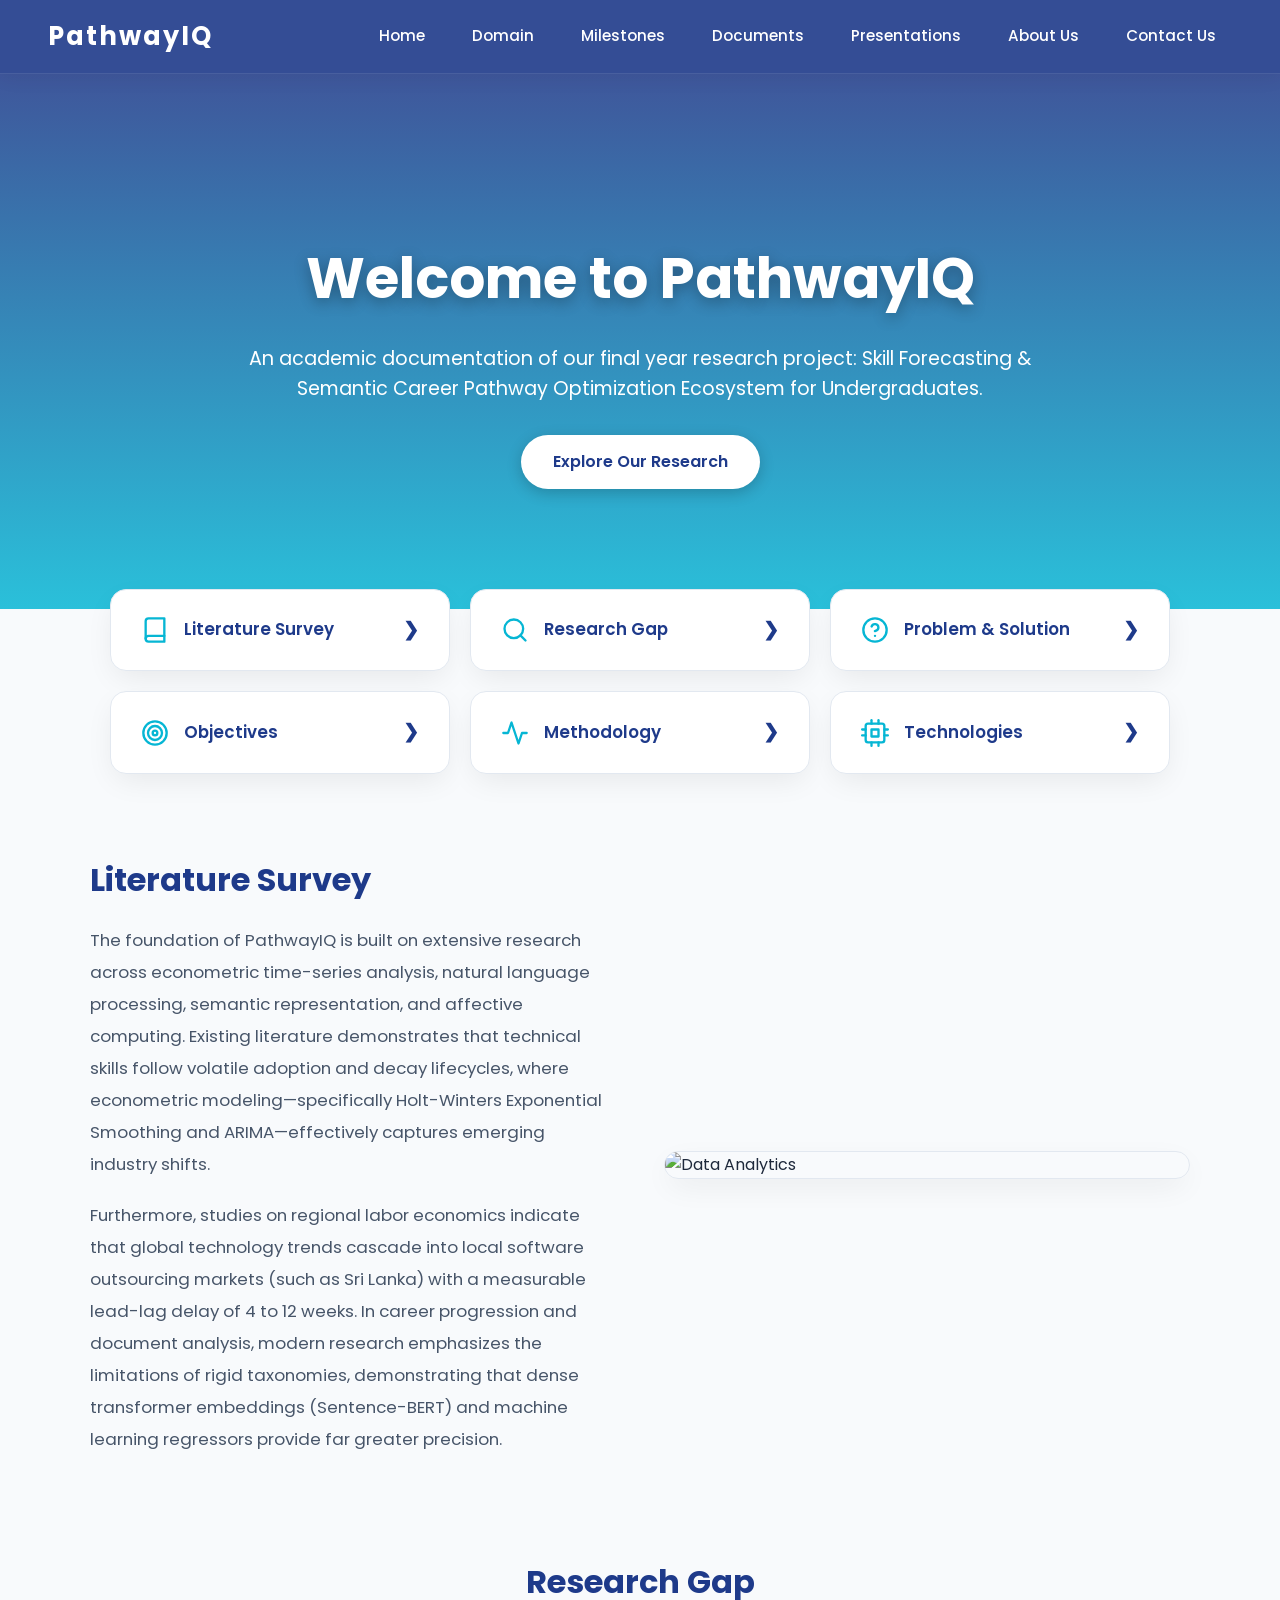
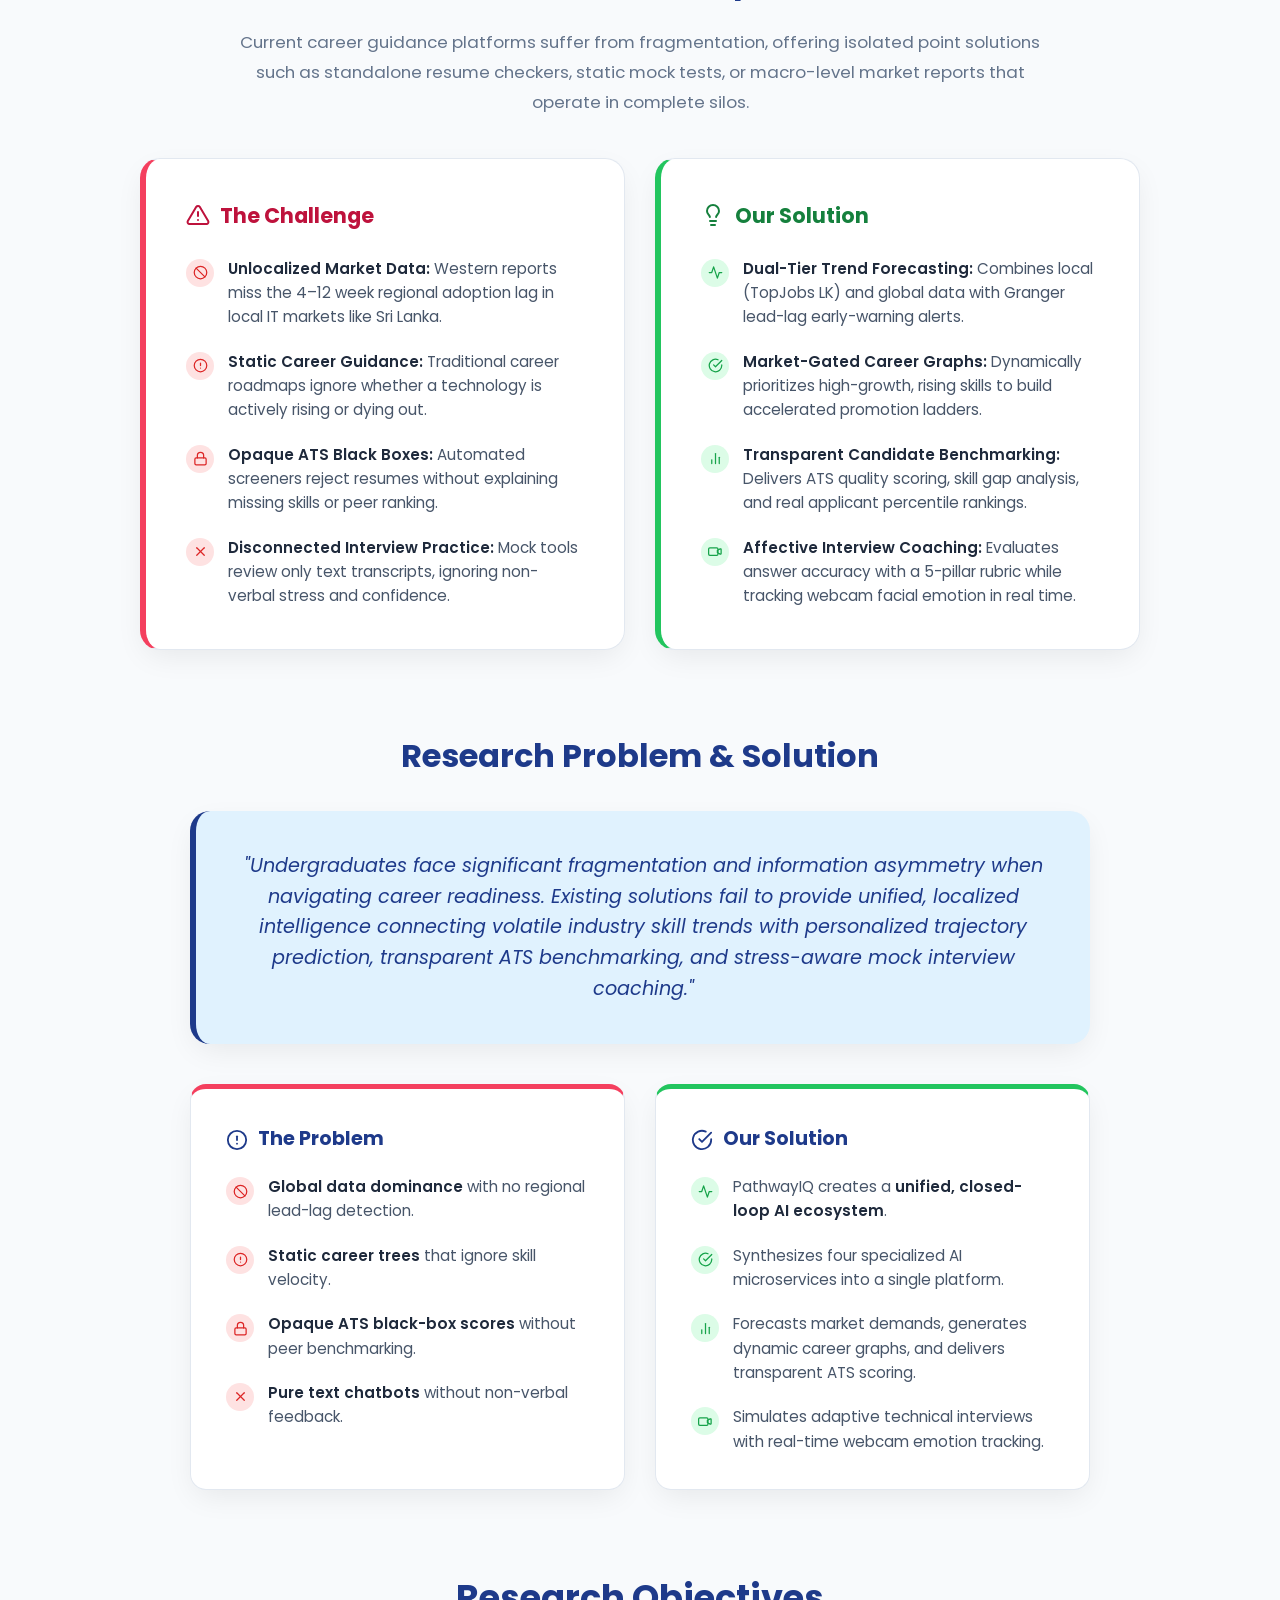
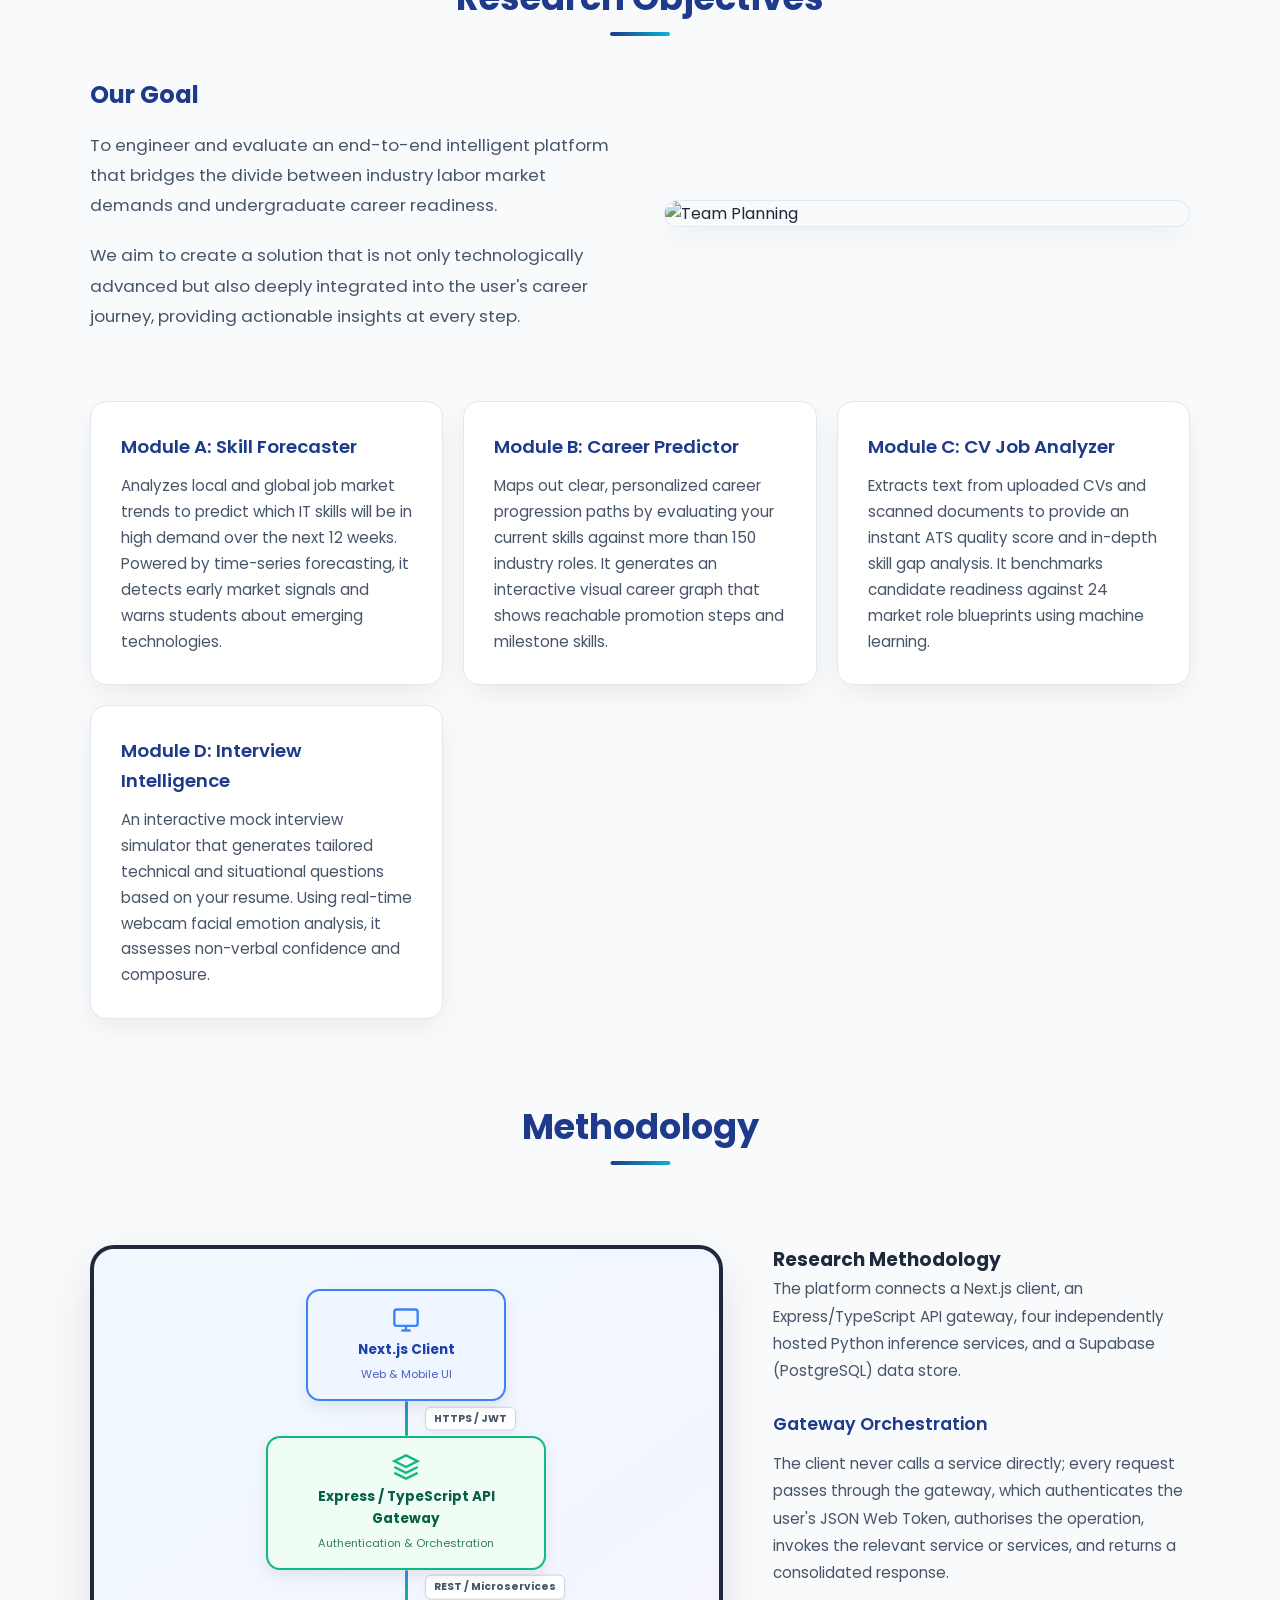
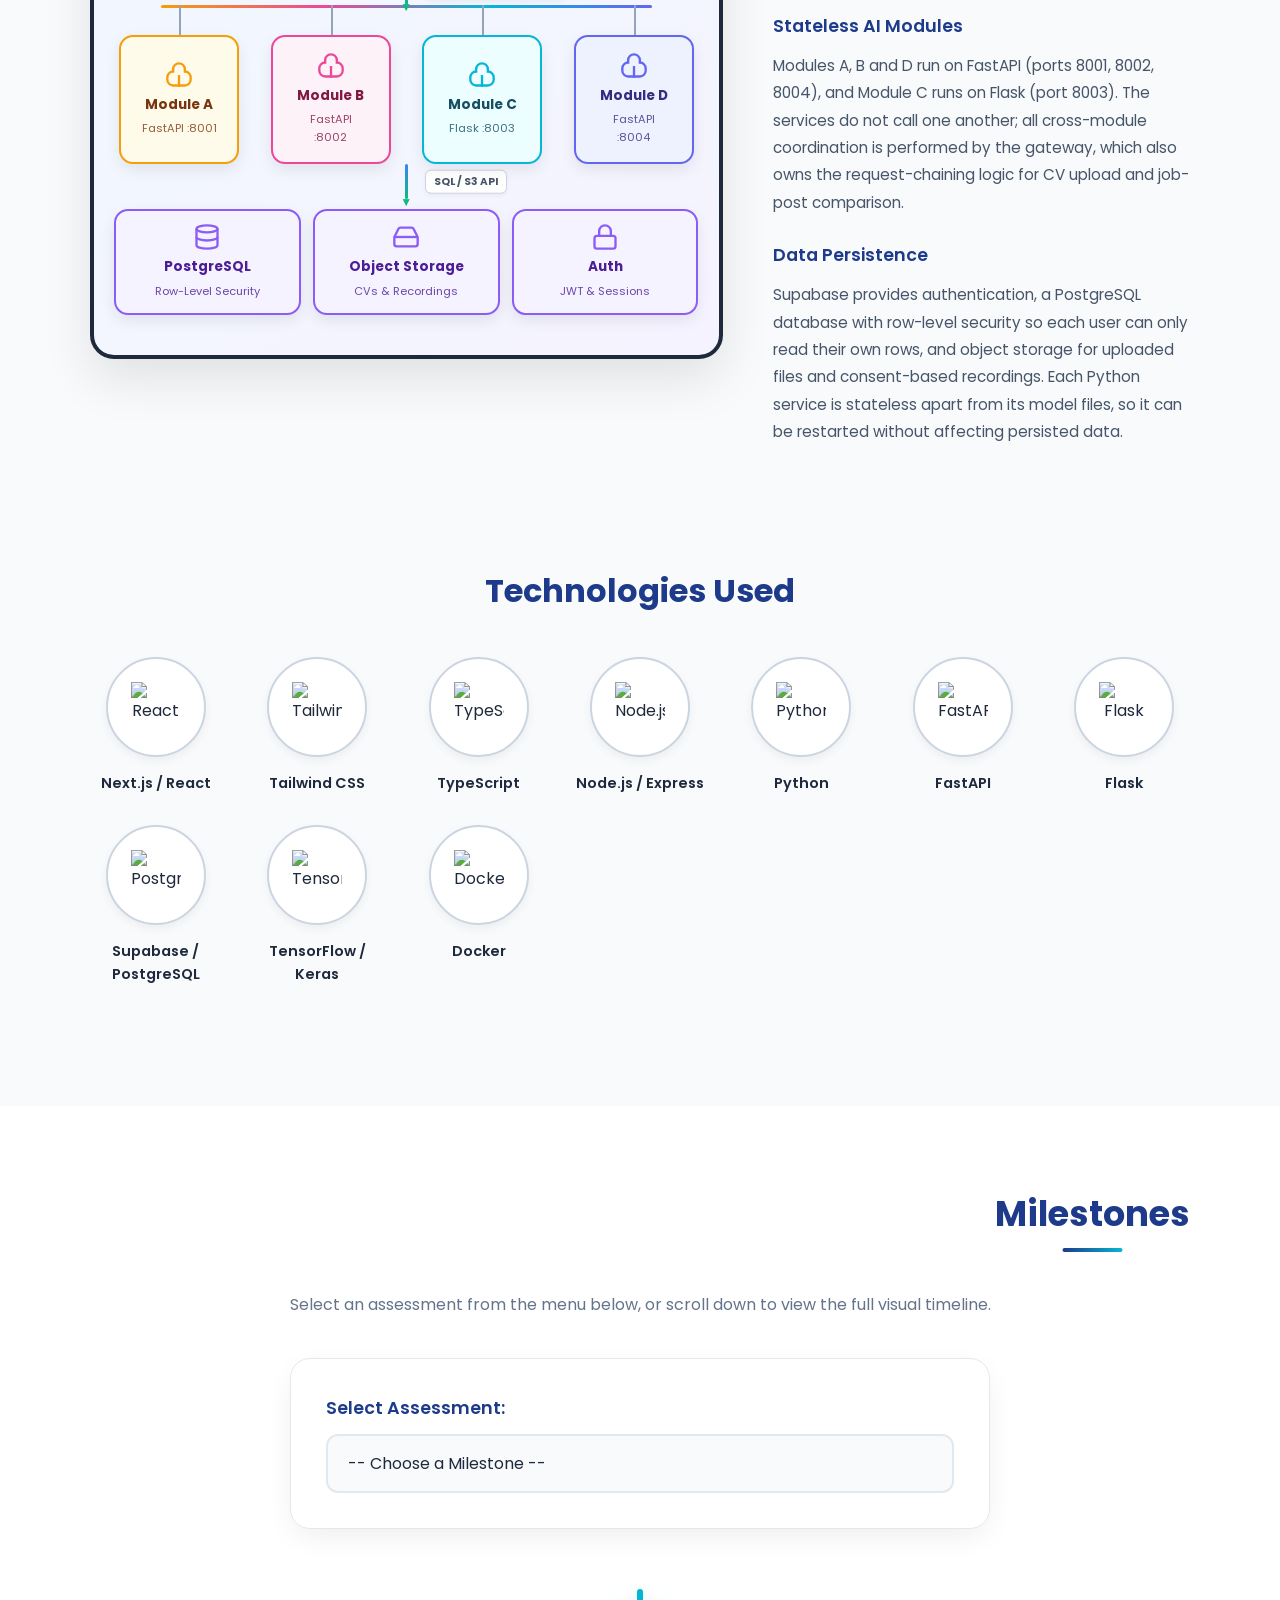
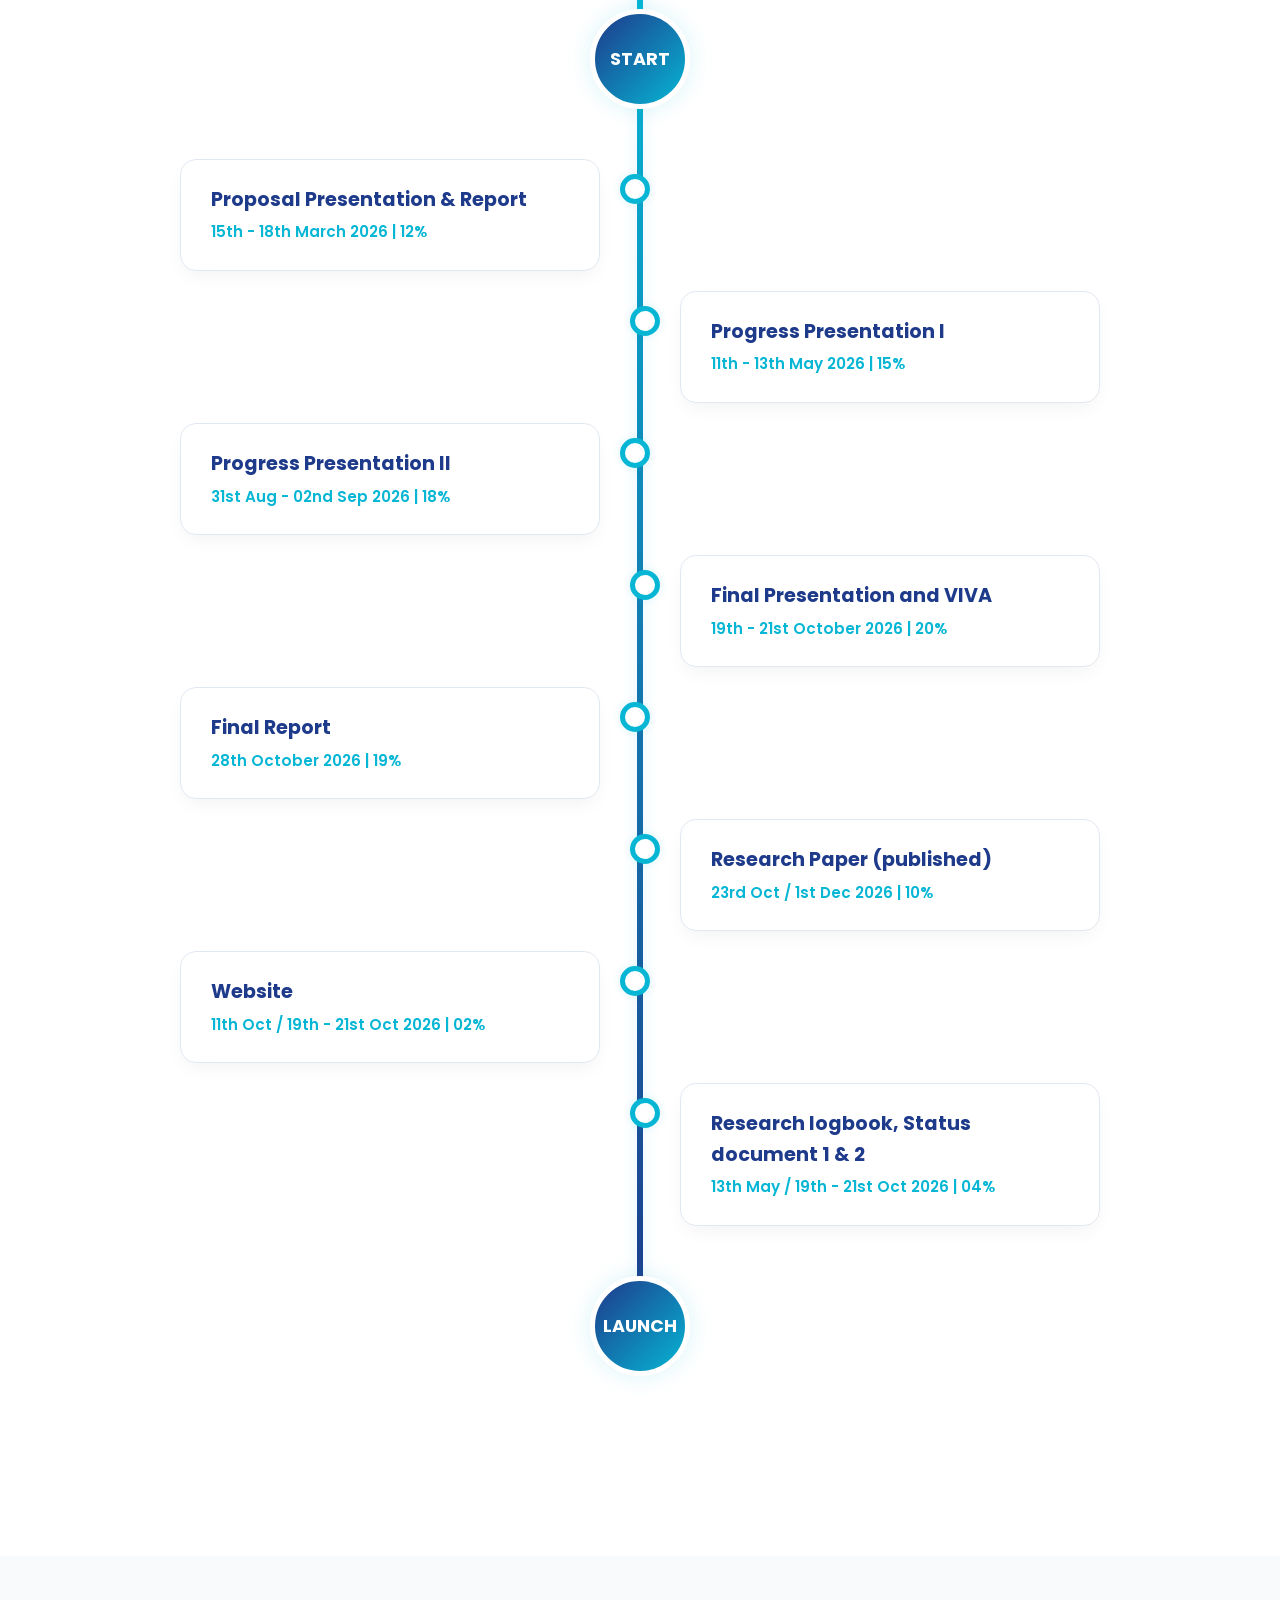
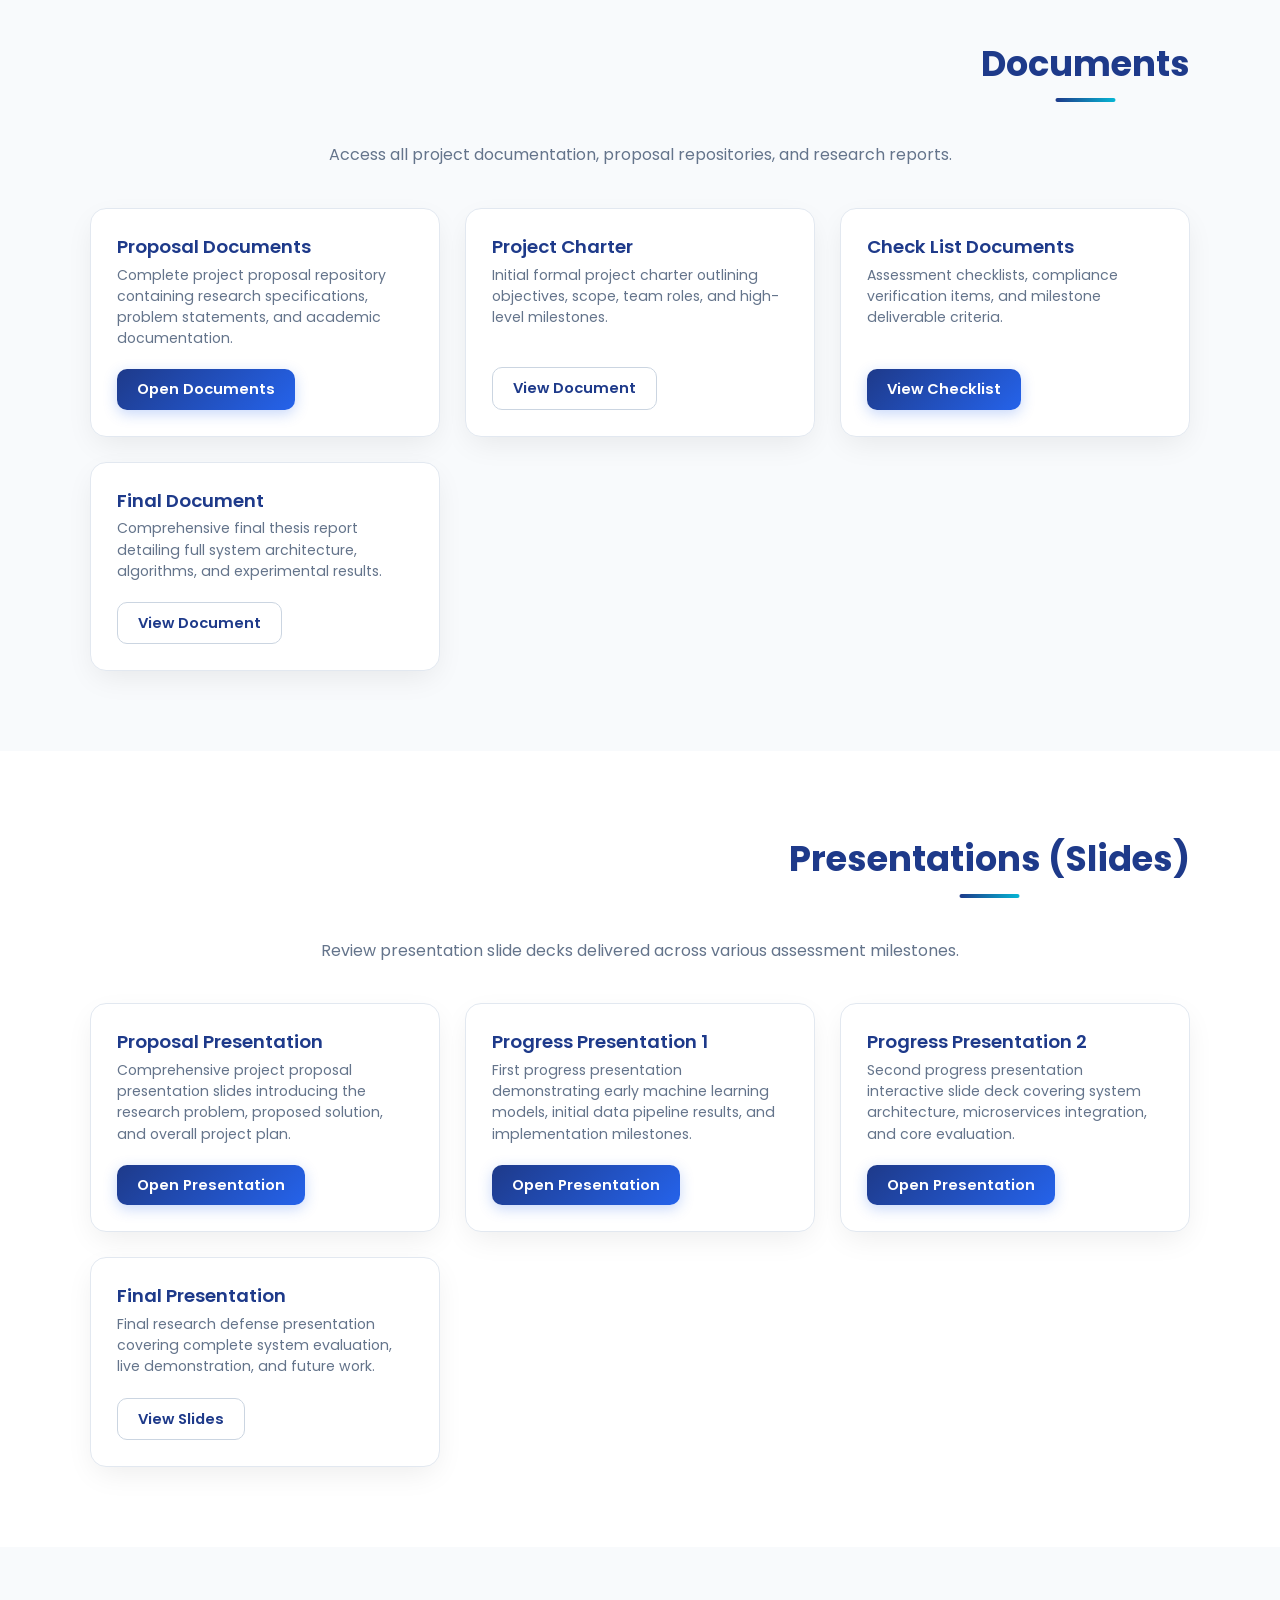
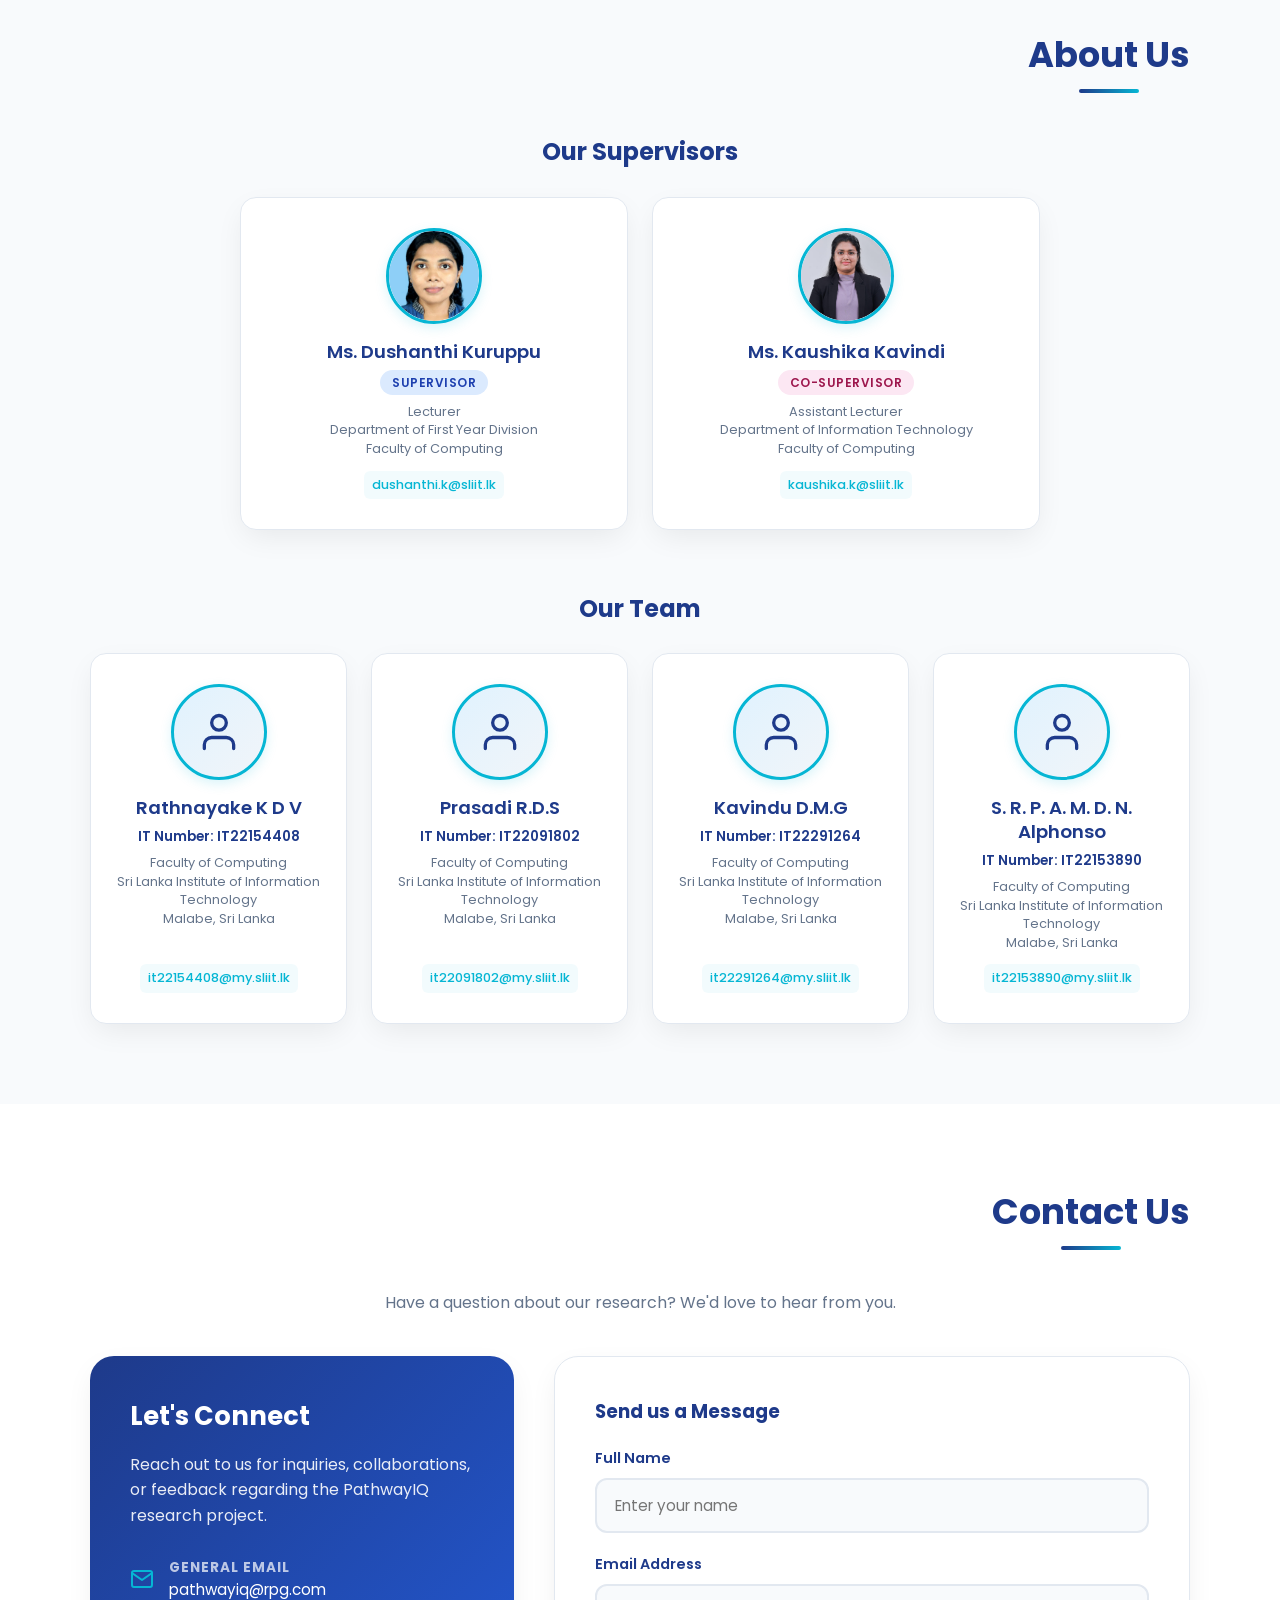
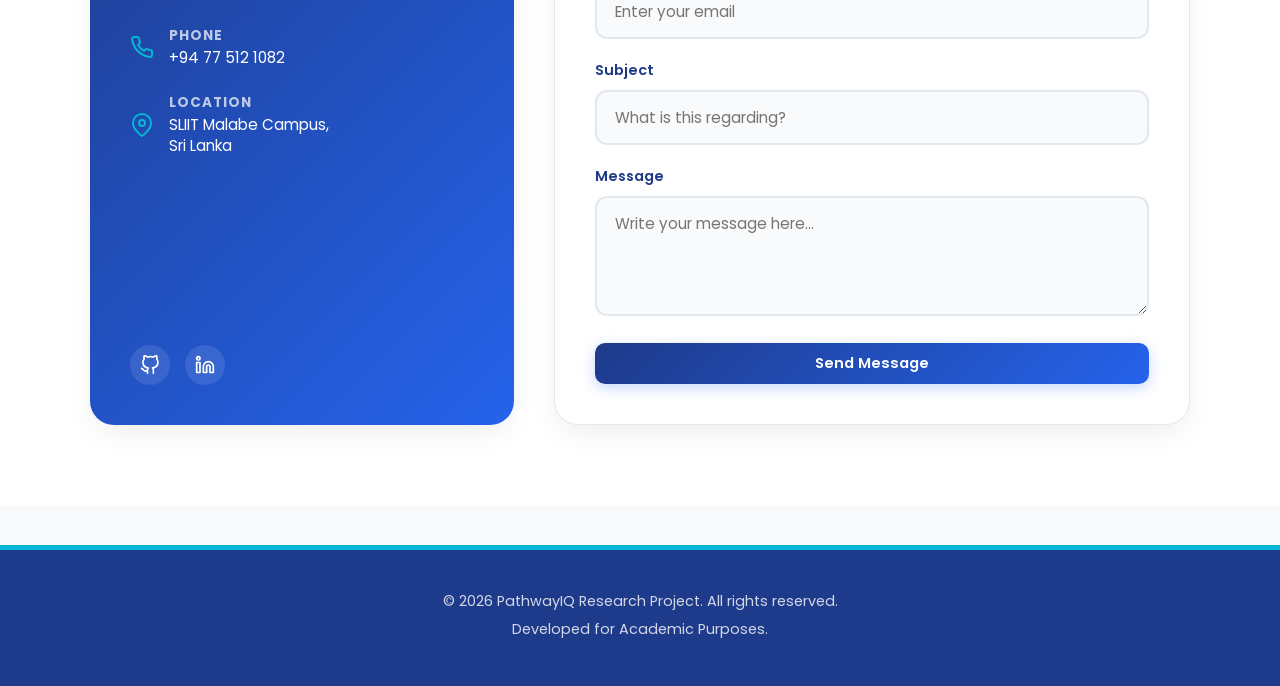
==== index.html @ a274a43b "Add files via upload PathwayIQ is available." ====
<!DOCTYPE html>
<html lang="en">

<head>
    <meta charset="UTF-8">
    <meta name="viewport" content="width=device-width, initial-scale=1.0">
    <title>PathwayIQ | Research Project</title>
    <link rel="stylesheet" href="Css/style.css">
</head>

<body>

    <!-- NAVIGATION BAR -->
    <nav class="navbar">
        <a href="#home" class="logo">PathwayIQ</a>
        <div class="nav-links">
            <a href="#home">Home</a>
            <a href="#domain">Domain</a>
            <a href="#milestones">Milestones</a>
            <a href="#documents">Documents</a>
            <a href="#presentations">Presentations</a>
            <a href="#about">About Us</a>
            <a href="#contact">Contact Us</a>
        </div>
    </nav>

    <!-- HOME SECTION -->
    <section id="home" class="hero">
        <h1>Welcome to PathwayIQ</h1>
        <p>An academic documentation of our final year research project: Skill Forecasting & Semantic Career Pathway Optimization Ecosystem for Undergraduates.</p>
        <a href="#domain" class="hero-btn">Explore Our Research</a>
    </section>

    <!-- DOMAIN TOPIC CARDS -->
    <div class="overlap-container">
        <div class="domain-card-grid">
            <a href="#lit-survey" class="domain-card">
                <svg viewBox="0 0 24 24"><path d="M4 19.5A2.5 2.5 0 0 1 6.5 17H20"></path><path d="M6.5 2H20v20H6.5A2.5 2.5 0 0 1 4 19.5v-15A2.5 2.5 0 0 1 6.5 2z"></path></svg>
                <span>Literature Survey</span>
            </a>
            <a href="#res-gap" class="domain-card">
                <svg viewBox="0 0 24 24"><circle cx="11" cy="11" r="8"></circle><line x1="21" y1="21" x2="16.65" y2="16.65"></line></svg>
                <span>Research Gap</span>
            </a>
            <a href="#res-problem" class="domain-card">
                <svg viewBox="0 0 24 24"><circle cx="12" cy="12" r="10"></circle><path d="M9.09 9a3 3 0 0 1 5.83 1c0 2-3 3-3 3"></path><line x1="12" y1="17" x2="12.01" y2="17"></line></svg>
                <span>Problem & Solution</span>
            </a>
            <a href="#res-obj" class="domain-card">
                <svg viewBox="0 0 24 24"><circle cx="12" cy="12" r="10"></circle><circle cx="12" cy="12" r="6"></circle><circle cx="12" cy="12" r="2"></circle></svg>
                <span>Objectives</span>
            </a>
            <a href="#methodology" class="domain-card">
                <svg viewBox="0 0 24 24"><polyline points="22 12 18 12 15 21 9 3 6 12 2 12"></polyline></svg>
                <span>Methodology</span>
            </a>
            <a href="#technologies" class="domain-card">
                <svg viewBox="0 0 24 24"><rect x="4" y="4" width="16" height="16" rx="2" ry="2"></rect><rect x="9" y="9" width="6" height="6"></rect><line x1="9" y1="1" x2="9" y2="4"></line><line x1="15" y1="1" x2="15" y2="4"></line><line x1="9" y1="20" x2="9" y2="23"></line><line x1="15" y1="20" x2="15" y2="23"></line><line x1="20" y1="9" x2="23" y2="9"></line><line x1="20" y1="14" x2="23" y2="14"></line><line x1="1" y1="9" x2="4" y2="9"></line><line x1="1" y1="14" x2="4" y2="14"></line></svg>
                <span>Technologies</span>
            </a>
        </div>
    </div>

    <!-- DOMAIN CONTENT -->
    <section id="domain" style="background-color: var(--bg-color); padding-top: 40px;">
        <div class="container">
            
            <!-- Literature Survey -->
            <div class="split-section" id="lit-survey">
                <div class="split-text">
                    <h3>Literature Survey</h3>
                    <p>The foundation of PathwayIQ is built on extensive research across econometric time-series analysis, natural language processing, semantic representation, and affective computing. Existing literature demonstrates that technical skills follow volatile adoption and decay lifecycles, where econometric modeling—specifically Holt-Winters Exponential Smoothing and ARIMA—effectively captures emerging industry shifts.</p>
                    <p>Furthermore, studies on regional labor economics indicate that global technology trends cascade into local software outsourcing markets (such as Sri Lanka) with a measurable lead-lag delay of 4 to 12 weeks. In career progression and document analysis, modern research emphasizes the limitations of rigid taxonomies, demonstrating that dense transformer embeddings (Sentence-BERT) and machine learning regressors provide far greater precision.</p>
                </div>
                <div class="split-image">
                    <img src="https://images.unsplash.com/photo-1551288049-bebda4e38f71?q=80&w=2070&auto=format&fit=crop" alt="Data Analytics">
                </div>
            </div>

            <!-- Research Gap (with SVG Icons) -->
            <div class="gap-full-width" id="res-gap">
                <div style="text-align: center;">
                    <h3>Research Gap</h3>
                    <p style="max-width: 800px; margin: 0 auto 40px auto; color: var(--text-light); font-size: 1.05rem; line-height: 1.8;">Current career guidance platforms suffer from fragmentation, offering isolated point solutions such as standalone resume checkers, static mock tests, or macro-level market reports that operate in complete silos.</p>
                </div>
                <div class="gap-grid-large">
                    
                    <!-- Left Card: The Challenge -->
                    <div class="gap-card-large problem">
                        <h4>
                            <svg class="header-icon" viewBox="0 0 24 24" fill="none" stroke="currentColor" stroke-width="2" stroke-linecap="round" stroke-linejoin="round">
                                <path d="M10.29 3.86L1.82 18a2 2 0 0 0 1.71 3h16.94a2 2 0 0 0 1.71-3L13.71 3.86a2 2 0 0 0-3.42 0z"></path>
                                <line x1="12" y1="9" x2="12" y2="13"></line>
                                <line x1="12" y1="17" x2="12.01" y2="17"></line>
                            </svg>
                            The Challenge
                        </h4>
                        <ul class="gap-list">
                            <li>
                                <span class="gap-icon red">
                                    <svg viewBox="0 0 24 24" fill="none" stroke="currentColor" stroke-width="2" stroke-linecap="round" stroke-linejoin="round"><circle cx="12" cy="12" r="10"></circle><line x1="4.93" y1="4.93" x2="19.07" y2="19.07"></line></svg>
                                </span>
                                <span><strong>Unlocalized Market Data:</strong> Western reports miss the 4–12 week regional adoption lag in local IT markets like Sri Lanka.</span>
                            </li>
                            <li>
                                <span class="gap-icon red">
                                    <svg viewBox="0 0 24 24" fill="none" stroke="currentColor" stroke-width="2" stroke-linecap="round" stroke-linejoin="round"><circle cx="12" cy="12" r="10"></circle><line x1="12" y1="8" x2="12" y2="12"></line><line x1="12" y1="16" x2="12.01" y2="16"></line></svg>
                                </span>
                                <span><strong>Static Career Guidance:</strong> Traditional career roadmaps ignore whether a technology is actively rising or dying out.</span>
                            </li>
                            <li>
                                <span class="gap-icon red">
                                    <svg viewBox="0 0 24 24" fill="none" stroke="currentColor" stroke-width="2" stroke-linecap="round" stroke-linejoin="round"><rect x="3" y="11" width="18" height="11" rx="2" ry="2"></rect><path d="M7 11V7a5 5 0 0 1 10 0v4"></path></svg>
                                </span>
                                <span><strong>Opaque ATS Black Boxes:</strong> Automated screeners reject resumes without explaining missing skills or peer ranking.</span>
                            </li>
                            <li>
                                <span class="gap-icon red">
                                    <svg viewBox="0 0 24 24" fill="none" stroke="currentColor" stroke-width="2" stroke-linecap="round" stroke-linejoin="round"><path d="M18 6L6 18"></path><path d="M6 6l12 12"></path></svg>
                                </span>
                                <span><strong>Disconnected Interview Practice:</strong> Mock tools review only text transcripts, ignoring non-verbal stress and confidence.</span>
                            </li>
                        </ul>
                    </div>

                    <!-- Right Card: Our Solution -->
                    <div class="gap-card-large solution">
                        <h4>
                            <svg class="header-icon" viewBox="0 0 24 24" fill="none" stroke="currentColor" stroke-width="2" stroke-linecap="round" stroke-linejoin="round">
                                <path d="M9 18h6"></path><path d="M10 22h4"></path><path d="M15.09 14c.18-.98.65-1.74 1.41-2.5A4.65 4.65 0 0 0 18 8 6 6 0 0 0 6 8c0 1 .23 2.23 1.5 3.5A4.61 4.61 0 0 1 8.91 14"></path>
                            </svg>
                            Our Solution
                        </h4>
                        <ul class="gap-list">
                            <li>
                                <span class="gap-icon green">
                                    <svg viewBox="0 0 24 24" fill="none" stroke="currentColor" stroke-width="2" stroke-linecap="round" stroke-linejoin="round"><polyline points="22 12 18 12 15 21 9 3 6 12 2 12"></polyline></svg>
                                </span>
                                <span><strong>Dual-Tier Trend Forecasting:</strong> Combines local (TopJobs LK) and global data with Granger lead-lag early-warning alerts.</span>
                            </li>
                            <li>
                                <span class="gap-icon green">
                                    <svg viewBox="0 0 24 24" fill="none" stroke="currentColor" stroke-width="2" stroke-linecap="round" stroke-linejoin="round"><path d="M22 11.08V12a10 10 0 1 1-5.93-9.14"></path><polyline points="22 4 12 14.01 9 11.01"></polyline></svg>
                                </span>
                                <span><strong>Market-Gated Career Graphs:</strong> Dynamically prioritizes high-growth, rising skills to build accelerated promotion ladders.</span>
                            </li>
                            <li>
                                <span class="gap-icon green">
                                    <svg viewBox="0 0 24 24" fill="none" stroke="currentColor" stroke-width="2" stroke-linecap="round" stroke-linejoin="round"><line x1="18" y1="20" x2="18" y2="10"></line><line x1="12" y1="20" x2="12" y2="4"></line><line x1="6" y1="20" x2="6" y2="14"></line></svg>
                                </span>
                                <span><strong>Transparent Candidate Benchmarking:</strong> Delivers ATS quality scoring, skill gap analysis, and real applicant percentile rankings.</span>
                            </li>
                            <li>
                                <span class="gap-icon green">
                                    <svg viewBox="0 0 24 24" fill="none" stroke="currentColor" stroke-width="2" stroke-linecap="round" stroke-linejoin="round"><path d="M15 10l4.553-2.276A1 1 0 0 1 21 8.618v6.764a1 1 0 0 1-1.447.894L15 14v-4z"></path><rect x="1" y="6" width="15" height="12" rx="2" ry="2"></rect></svg>
                                </span>
                                <span><strong>Affective Interview Coaching:</strong> Evaluates answer accuracy with a 5-pillar rubric while tracking webcam facial emotion in real time.</span>
                            </li>
                        </ul>
                    </div>

                </div>
            </div>

            <!-- Research Problem & Solution (Enhanced with Icons) -->
            <div class="full-width-problem" id="res-problem">
                <h3>Research Problem & Solution</h3>
                <div class="quote-box">
                    "Undergraduates face significant fragmentation and information asymmetry when navigating career readiness. Existing solutions fail to provide unified, localized intelligence connecting volatile industry skill trends with personalized trajectory prediction, transparent ATS benchmarking, and stress-aware mock interview coaching."
                </div>
                <div class="solution-details">
                    <div class="detail-card problem">
                        <h4>
                            <svg class="header-icon" viewBox="0 0 24 24" fill="none" stroke="currentColor" stroke-width="2" stroke-linecap="round" stroke-linejoin="round">
                                <circle cx="12" cy="12" r="10"></circle><line x1="12" y1="8" x2="12" y2="12"></line><line x1="12" y1="16" x2="12.01" y2="16"></line>
                            </svg>
                            The Problem
                        </h4>
                        <ul class="gap-list">
                            <li>
                                <span class="gap-icon red"><svg viewBox="0 0 24 24" fill="none" stroke="currentColor" stroke-width="2" stroke-linecap="round" stroke-linejoin="round"><circle cx="12" cy="12" r="10"></circle><line x1="4.93" y1="4.93" x2="19.07" y2="19.07"></line></svg></span>
                                <span><strong>Global data dominance</strong> with no regional lead-lag detection.</span>
                            </li>
                            <li>
                                <span class="gap-icon red"><svg viewBox="0 0 24 24" fill="none" stroke="currentColor" stroke-width="2" stroke-linecap="round" stroke-linejoin="round"><circle cx="12" cy="12" r="10"></circle><line x1="12" y1="8" x2="12" y2="12"></line><line x1="12" y1="16" x2="12.01" y2="16"></line></svg></span>
                                <span><strong>Static career trees</strong> that ignore skill velocity.</span>
                            </li>
                            <li>
                                <span class="gap-icon red"><svg viewBox="0 0 24 24" fill="none" stroke="currentColor" stroke-width="2" stroke-linecap="round" stroke-linejoin="round"><rect x="3" y="11" width="18" height="11" rx="2" ry="2"></rect><path d="M7 11V7a5 5 0 0 1 10 0v4"></path></svg></span>
                                <span><strong>Opaque ATS black-box scores</strong> without peer benchmarking.</span>
                            </li>
                            <li>
                                <span class="gap-icon red"><svg viewBox="0 0 24 24" fill="none" stroke="currentColor" stroke-width="2" stroke-linecap="round" stroke-linejoin="round"><path d="M18 6L6 18"></path><path d="M6 6l12 12"></path></svg></span>
                                <span><strong>Pure text chatbots</strong> without non-verbal feedback.</span>
                            </li>
                        </ul>
                    </div>
                    <div class="detail-card solution">
                        <h4>
                            <svg class="header-icon" viewBox="0 0 24 24" fill="none" stroke="currentColor" stroke-width="2" stroke-linecap="round" stroke-linejoin="round">
                                <path d="M22 11.08V12a10 10 0 1 1-5.93-9.14"></path><polyline points="22 4 12 14.01 9 11.01"></polyline>
                            </svg>
                            Our Solution
                        </h4>
                        <ul class="gap-list">
                            <li>
                                <span class="gap-icon green"><svg viewBox="0 0 24 24" fill="none" stroke="currentColor" stroke-width="2" stroke-linecap="round" stroke-linejoin="round"><polyline points="22 12 18 12 15 21 9 3 6 12 2 12"></polyline></svg></span>
                                <span>PathwayIQ creates a <strong>unified, closed-loop AI ecosystem</strong>.</span>
                            </li>
                            <li>
                                <span class="gap-icon green"><svg viewBox="0 0 24 24" fill="none" stroke="currentColor" stroke-width="2" stroke-linecap="round" stroke-linejoin="round"><path d="M22 11.08V12a10 10 0 1 1-5.93-9.14"></path><polyline points="22 4 12 14.01 9 11.01"></polyline></svg></span>
                                <span>Synthesizes four specialized AI microservices into a single platform.</span>
                            </li>
                            <li>
                                <span class="gap-icon green"><svg viewBox="0 0 24 24" fill="none" stroke="currentColor" stroke-width="2" stroke-linecap="round" stroke-linejoin="round"><line x1="18" y1="20" x2="18" y2="10"></line><line x1="12" y1="20" x2="12" y2="4"></line><line x1="6" y1="20" x2="6" y2="14"></line></svg></span>
                                <span>Forecasts market demands, generates dynamic career graphs, and delivers transparent ATS scoring.</span>
                            </li>
                            <li>
                                <span class="gap-icon green"><svg viewBox="0 0 24 24" fill="none" stroke="currentColor" stroke-width="2" stroke-linecap="round" stroke-linejoin="round"><path d="M15 10l4.553-2.276A1 1 0 0 1 21 8.618v6.764a1 1 0 0 1-1.447.894L15 14v-4z"></path><rect x="1" y="6" width="15" height="12" rx="2" ry="2"></rect></svg></span>
                                <span>Simulates adaptive technical interviews with real-time webcam emotion tracking.</span>
                            </li>
                        </ul>
                    </div>
                </div>
            </div>

            <!-- Research Objectives (with Image Split) -->
            <div id="res-obj" style="margin-bottom: 80px;">
                <h2 class="section-title">Research Objectives</h2>
                
                <!-- Split Intro with Image -->
                <div class="split-section" style="margin-bottom: 50px;">
                    <div class="split-text">
                        <h3 style="font-size: 1.5rem; margin-bottom: 15px;">Our Goal</h3>
                        <p style="font-size: 1.05rem; line-height: 1.8;">To engineer and evaluate an end-to-end intelligent platform that bridges the divide between industry labor market demands and undergraduate career readiness.</p>
                        <p style="font-size: 1.05rem; line-height: 1.8;">We aim to create a solution that is not only technologically advanced but also deeply integrated into the user's career journey, providing actionable insights at every step.</p>
                    </div>
                    <div class="split-image">
                        <img src="https://images.unsplash.com/photo-1531403009284-440f080d1e12?q=80&w=2070&auto=format&fit=crop" alt="Team Planning">
                    </div>
                </div>

                <!-- Objectives Grid -->
                <div class="objective-grid">
                    <div class="objective-card">
                        <h4>Module A: Skill Forecaster</h4>
                        <p>Analyzes local and global job market trends to predict which IT skills will be in high demand over the next 12 weeks. Powered by time-series forecasting, it detects early market signals and warns students about emerging technologies.</p>
                    </div>
                    <div class="objective-card">
                        <h4>Module B: Career Predictor</h4>
                        <p>Maps out clear, personalized career progression paths by evaluating your current skills against more than 150 industry roles. It generates an interactive visual career graph that shows reachable promotion steps and milestone skills.</p>
                    </div>
                    <div class="objective-card">
                        <h4>Module C: CV Job Analyzer</h4>
                        <p>Extracts text from uploaded CVs and scanned documents to provide an instant ATS quality score and in-depth skill gap analysis. It benchmarks candidate readiness against 24 market role blueprints using machine learning.</p>
                    </div>
                    <div class="objective-card">
                        <h4>Module D: Interview Intelligence</h4>
                        <p>An interactive mock interview simulator that generates tailored technical and situational questions based on your resume. Using real-time webcam facial emotion analysis, it assesses non-verbal confidence and composure.</p>
                    </div>
                </div>
            </div>

            <!-- Methodology -->
            <div id="methodology" style="margin-bottom: 80px;">
                <h2 class="section-title">Methodology</h2>
                <div class="methodology-layout">
                    <div class="diagram-canvas">
                        <!-- Layer 1: Client -->
                        <div class="diagram-node node-client" style="max-width: 200px; width: 100%;">
                            <svg viewBox="0 0 24 24"><rect x="2" y="3" width="20" height="14" rx="2" ry="2"></rect><line x1="8" y1="21" x2="16" y2="21"></line><line x1="12" y1="17" x2="12" y2="21"></line></svg>
                            <h5>Next.js Client</h5>
                            <p>Web & Mobile UI</p>
                        </div>
                        
                        <div class="connector-vertical"><span class="connector-label">HTTPS / JWT</span></div>

                        <!-- Layer 2: Gateway -->
                        <div class="diagram-node node-gateway" style="max-width: 280px; width: 100%;">
                            <svg viewBox="0 0 24 24"><path d="M12 2L2 7l10 5 10-5-10-5z"></path><path d="M2 17l10 5 10-5"></path><path d="M2 12l10 5 10-5"></path></svg>
                            <h5>Express / TypeScript API Gateway</h5>
                            <p>Authentication & Orchestration</p>
                        </div>

                        <div class="connector-vertical"><span class="connector-label">REST / Microservices</span></div>

                        <!-- Layer 3: Module Bus -->
                        <div class="module-bus">
                            <div class="diagram-node node-module-1">
                                <svg viewBox="0 0 24 24"><path d="M12 2a5 5 0 0 0-5 5v2a5 5 0 0 0-5 5v2a5 5 0 0 0 5 5h10a5 5 0 0 0 5-5v-2a5 5 0 0 0-5-5V7a5 5 0 0 0-5-5z"></path><path d="M12 22V12"></path></svg>
                                <h5>Module A</h5>
                                <p>FastAPI :8001</p>
                            </div>
                            <div class="diagram-node node-module-2">
                                <svg viewBox="0 0 24 24"><path d="M12 2a5 5 0 0 0-5 5v2a5 5 0 0 0-5 5v2a5 5 0 0 0 5 5h10a5 5 0 0 0 5-5v-2a5 5 0 0 0-5-5V7a5 5 0 0 0-5-5z"></path><path d="M12 22V12"></path></svg>
                                <h5>Module B</h5>
                                <p>FastAPI :8002</p>
                            </div>
                            <div class="diagram-node node-module-3">
                                <svg viewBox="0 0 24 24"><path d="M12 2a5 5 0 0 0-5 5v2a5 5 0 0 0-5 5v2a5 5 0 0 0 5 5h10a5 5 0 0 0 5-5v-2a5 5 0 0 0-5-5V7a5 5 0 0 0-5-5z"></path><path d="M12 22V12"></path></svg>
                                <h5>Module C</h5>
                                <p>Flask :8003</p>
                            </div>
                            <div class="diagram-node node-module-4">
                                <svg viewBox="0 0 24 24"><path d="M12 2a5 5 0 0 0-5 5v2a5 5 0 0 0-5 5v2a5 5 0 0 0 5 5h10a5 5 0 0 0 5-5v-2a5 5 0 0 0-5-5V7a5 5 0 0 0-5-5z"></path><path d="M12 22V12"></path></svg>
                                <h5>Module D</h5>
                                <p>FastAPI :8004</p>
                            </div>
                        </div>

                        <div class="connector-vertical"><span class="connector-label">SQL / S3 API</span></div>

                        <!-- Layer 4: Supabase -->
                        <div class="supabase-grid">
                            <div class="diagram-node node-supabase">
                                <svg viewBox="0 0 24 24"><ellipse cx="12" cy="5" rx="9" ry="3"></ellipse><path d="M21 12c0 1.66-4 3-9 3s-9-1.34-9-3"></path><path d="M3 5v14c0 1.66 4 3 9 3s9-1.34 9-3V5"></path></svg>
                                <h5>PostgreSQL</h5>
                                <p>Row-Level Security</p>
                            </div>
                            <div class="diagram-node node-supabase">
                                <svg viewBox="0 0 24 24"><path d="M22 12H2"></path><path d="M5.45 5.11L2 12v6a2 2 0 0 0 2 2h16a2 2 0 0 0 2-2v-6l-3.45-6.89A2 2 0 0 0 16.76 4H7.24a2 2 0 0 0-1.79 1.11z"></path><line x1="6" y1="16" x2="6.01" y2="16"></line><line x1="10" y1="16" x2="10.01" y2="16"></line></svg>
                                <h5>Object Storage</h5>
                                <p>CVs & Recordings</p>
                            </div>
                            <div class="diagram-node node-supabase">
                                <svg viewBox="0 0 24 24"><rect x="3" y="11" width="18" height="11" rx="2" ry="2"></rect><path d="M7 11V7a5 5 0 0 1 10 0v4"></path></svg>
                                <h5>Auth</h5>
                                <p>JWT & Sessions</p>
                            </div>
                        </div>
                    </div>
                    
                    <div class="methodology-text">
                        <h3>Research Methodology</h3>
                        <p>The platform connects a Next.js client, an Express/TypeScript API gateway, four independently hosted Python inference services, and a Supabase (PostgreSQL) data store.</p>
                        <h4>Gateway Orchestration</h4>
                        <p>The client never calls a service directly; every request passes through the gateway, which authenticates the user's JSON Web Token, authorises the operation, invokes the relevant service or services, and returns a consolidated response.</p>
                        <h4>Stateless AI Modules</h4>
                        <p>Modules A, B and D run on FastAPI (ports 8001, 8002, 8004), and Module C runs on Flask (port 8003). The services do not call one another; all cross-module coordination is performed by the gateway, which also owns the request-chaining logic for CV upload and job-post comparison.</p>
                        <h4>Data Persistence</h4>
                        <p>Supabase provides authentication, a PostgreSQL database with row-level security so each user can only read their own rows, and object storage for uploaded files and consent-based recordings. Each Python service is stateless apart from its model files, so it can be restarted without affecting persisted data.</p>
                    </div>
                </div>
            </div>

            <!-- Technologies -->
            <div id="technologies" style="text-align: center; margin-bottom: 40px;">
                <h3 style="color: var(--primary-blue); font-size: 2rem; margin-bottom: 40px;">Technologies Used</h3>
                <div class="tech-logo-grid">
                    <div class="tech-item"><div class="tech-circle"><img src="https://cdn.jsdelivr.net/gh/devicons/devicon/icons/react/react-original.svg" alt="React"></div><span class="tech-name">Next.js / React</span></div>
                    <div class="tech-item"><div class="tech-circle"><img src="https://cdn.jsdelivr.net/gh/devicons/devicon/icons/tailwindcss/tailwindcss-original.svg" alt="Tailwind"></div><span class="tech-name">Tailwind CSS</span></div>
                    <div class="tech-item"><div class="tech-circle"><img src="https://cdn.jsdelivr.net/gh/devicons/devicon/icons/typescript/typescript-original.svg" alt="TypeScript"></div><span class="tech-name">TypeScript</span></div>
                    <div class="tech-item"><div class="tech-circle"><img src="https://cdn.jsdelivr.net/gh/devicons/devicon/icons/nodejs/nodejs-original.svg" alt="Node.js"></div><span class="tech-name">Node.js / Express</span></div>
                    <div class="tech-item"><div class="tech-circle"><img src="https://cdn.jsdelivr.net/gh/devicons/devicon/icons/python/python-original.svg" alt="Python"></div><span class="tech-name">Python</span></div>
                    <div class="tech-item"><div class="tech-circle"><img src="https://cdn.jsdelivr.net/gh/devicons/devicon/icons/fastapi/fastapi-original.svg" alt="FastAPI"></div><span class="tech-name">FastAPI</span></div>
                    <div class="tech-item"><div class="tech-circle"><img src="https://cdn.jsdelivr.net/gh/devicons/devicon/icons/flask/flask-original.svg" alt="Flask"></div><span class="tech-name">Flask</span></div>
                    <div class="tech-item"><div class="tech-circle"><img src="https://cdn.jsdelivr.net/gh/devicons/devicon/icons/postgresql/postgresql-original.svg" alt="PostgreSQL"></div><span class="tech-name">Supabase / PostgreSQL</span></div>
                    <div class="tech-item"><div class="tech-circle"><img src="https://cdn.jsdelivr.net/gh/devicons/devicon/icons/tensorflow/tensorflow-original.svg" alt="TensorFlow"></div><span class="tech-name">TensorFlow / Keras</span></div>
                    <div class="tech-item"><div class="tech-circle"><img src="https://cdn.jsdelivr.net/gh/devicons/devicon/icons/docker/docker-original.svg" alt="Docker"></div><span class="tech-name">Docker</span></div>
                </div>
            </div>

        </div>
    </section>

    <!-- MILESTONES SECTION -->
    <section id="milestones" style="background-color: #FFFFFF;">
        <div class="container">
            <div style="text-align: center;">
                <h2 class="section-title">Milestones</h2>
                <p style="margin-bottom: 40px; color: var(--text-light);">Select an assessment from the menu below, or scroll down to view the full visual timeline.</p>
            </div>

            <div class="dropdown-container">
                <label for="milestoneSelect">Select Assessment:</label>
                <select id="milestoneSelect" onchange="showDetails()">
                    <option value="">-- Choose a Milestone --</option>
                    <option value="proposal">Proposal Presentation & Report</option>
                    <option value="progress1">Progress Presentation I</option>
                    <option value="progress2">Progress Presentation II</option>
                    <option value="finalViva">Final Presentation and VIVA</option>
                    <option value="finalReport">Final Report</option>
                    <option value="researchPaper">Research Paper (published)</option>
                    <option value="website">Website</option>
                    <option value="logbook">Research logbook, Status document 1 & 2</option>
                </select>
                <div id="detailsBox" class="details-box">
                    <h3 id="detailTitle"></h3>
                    <p id="detailDate"></p>
                    <p id="detailMarks"></p>
                    <p id="detailDesc"></p>
                </div>
            </div>

            <div class="timeline-container">
                <div class="timeline-node">START</div>
                <div class="timeline-block left"><div class="timeline-content"><h3>Proposal Presentation & Report</h3><p>15th - 18th March 2026 | 12%</p></div></div>
                <div class="timeline-block right"><div class="timeline-content"><h3>Progress Presentation I</h3><p>11th - 13th May 2026 | 15%</p></div></div>
                <div class="timeline-block left"><div class="timeline-content"><h3>Progress Presentation II</h3><p>31st Aug - 02nd Sep 2026 | 18%</p></div></div>
                <div class="timeline-block right"><div class="timeline-content"><h3>Final Presentation and VIVA</h3><p>19th - 21st October 2026 | 20%</p></div></div>
                <div class="timeline-block left"><div class="timeline-content"><h3>Final Report</h3><p>28th October 2026 | 19%</p></div></div>
                <div class="timeline-block right"><div class="timeline-content"><h3>Research Paper (published)</h3><p>23rd Oct / 1st Dec 2026 | 10%</p></div></div>
                <div class="timeline-block left"><div class="timeline-content"><h3>Website</h3><p>11th Oct / 19th - 21st Oct 2026 | 02%</p></div></div>
                <div class="timeline-block right"><div class="timeline-content"><h3>Research logbook, Status document 1 & 2</h3><p>13th May / 19th - 21st Oct 2026 | 04%</p></div></div>
                <div class="timeline-node" style="margin-top: 40px;">LAUNCH</div>
            </div>
        </div>
    </section>

    <!-- DOCUMENTS SECTION -->
    <section id="documents" style="background-color: var(--bg-color);">
        <div class="container">
            <div style="text-align: center;">
                <h2 class="section-title">Documents</h2>
                <p style="margin-bottom: 40px; color: var(--text-light);">Access all project documentation, proposal repositories, and research reports.</p>
            </div>
            <div class="resource-grid">
                <div class="resource-card">
                    <div><h3 class="resource-title">Proposal Documents</h3><p class="resource-desc">Complete project proposal repository containing research specifications, problem statements, and academic documentation.</p></div>
                    <div class="resource-actions"><a href="https://drive.google.com/drive/folders/1NKwN1j_8_DHzJ6tbADBGXzEtl2Y_zjS9?usp=sharing" target="_blank" class="btn btn-primary"><span>Open Documents</span></a></div>
                </div>
                <div class="resource-card">
                    <div><h3 class="resource-title">Project Charter</h3><p class="resource-desc">Initial formal project charter outlining objectives, scope, team roles, and high-level milestones.</p></div>
                    <div class="resource-actions"><a href="#" class="btn btn-outline"><span>View Document</span></a></div>
                </div>
                <!-- Check List Documents -->
                <div class="resource-card">
                    <div><h3 class="resource-title">Check List Documents</h3><p class="resource-desc">Assessment checklists, compliance verification items, and milestone deliverable criteria.</p></div>
                    <div class="resource-actions"><a href="https://drive.google.com/file/d/13kgBoFH-bEw119kkt11nykybVUqI5m5F/view?usp=sharing" target="_blank" class="btn btn-primary"><span>View Checklist</span></a></div>
                </div>
                <div class="resource-card">
                    <div><h3 class="resource-title">Final Document</h3><p class="resource-desc">Comprehensive final thesis report detailing full system architecture, algorithms, and experimental results.</p></div>
                    <div class="resource-actions"><a href="#" class="btn btn-outline"><span>View Document</span></a></div>
                </div>
            </div>
        </div>
    </section>

    <!-- PRESENTATIONS SECTION -->
    <section id="presentations" style="background-color: #FFFFFF;">
        <div class="container">
            <div style="text-align: center;">
                <h2 class="section-title">Presentations (Slides)</h2>
                <p style="margin-bottom: 40px; color: var(--text-light);">Review presentation slide decks delivered across various assessment milestones.</p>
            </div>
            <div class="resource-grid">
                <div class="resource-card">
                    <div><h3 class="resource-title">Proposal Presentation</h3><p class="resource-desc">Comprehensive project proposal presentation slides introducing the research problem, proposed solution, and overall project plan.</p></div>
                    <div class="resource-actions"><a href="https://docs.google.com/presentation/d/1gszfSvvR1Ht7NTFarSclGepwrIkhbB7E/edit?usp=sharing&ouid=101358103393588263675&rtpof=true&sd=true" target="_blank" class="btn btn-primary"><span>Open Presentation</span></a></div>
                </div>
                <div class="resource-card">
                    <div><h3 class="resource-title">Progress Presentation 1</h3><p class="resource-desc">First progress presentation demonstrating early machine learning models, initial data pipeline results, and implementation milestones.</p></div>
                    <div class="resource-actions"><a href="https://docs.google.com/presentation/d/1fveZes0f-huUxVtVXykh1AcOosCxeH15/edit?usp=sharing&ouid=101358103393588263675&rtpof=true&sd=true" target="_blank" class="btn btn-primary"><span>Open Presentation</span></a></div>
                </div>
                <div class="resource-card">
                    <div><h3 class="resource-title">Progress Presentation 2</h3><p class="resource-desc">Second progress presentation interactive slide deck covering system architecture, microservices integration, and core evaluation.</p></div>
                    <div class="resource-actions"><a href="https://docs.google.com/presentation/d/1Q5EkGOR83ACK489xyvDlyryaNubfbvGW/edit?usp=sharing&ouid=101358103393588263675&rtpof=true&sd=true" target="_blank" class="btn btn-primary"><span>Open Presentation</span></a></div>
                </div>
                <div class="resource-card">
                    <div><h3 class="resource-title">Final Presentation</h3><p class="resource-desc">Final research defense presentation covering complete system evaluation, live demonstration, and future work.</p></div>
                    <div class="resource-actions"><a href="#" class="btn btn-outline"><span>View Slides</span></a></div>
                </div>
            </div>
        </div>
    </section>

    <!-- ABOUT US SECTION -->
    <section id="about" style="background-color: var(--bg-color);">
        <div class="container">
            <div style="text-align: center;"><h2 class="section-title">About Us</h2></div>
            
            <h3 style="text-align: center; color: var(--primary-blue); margin-bottom: 25px; font-size: 1.5rem;">Our Supervisors</h3>
            <div style="display: grid; grid-template-columns: repeat(auto-fit, minmax(300px, 1fr)); gap: 24px; max-width: 800px; margin: 0 auto 60px auto;">
                <div class="card">
                    <div class="member-avatar"><img src="Images/supervisor.png" alt="Supervisor"></div>
                    <h3>Ms. Dushanthi Kuruppu</h3>
                    <p class="member-role" style="background: #DBEAFE; color: #1E40AF;">Supervisor</p>
                    <p class="member-inst">Lecturer<br>Department of First Year Division<br>Faculty of Computing</p>
                    <p class="member-email"><a href="mailto:dushanthi.k@sliit.lk">dushanthi.k@sliit.lk</a></p>
                </div>
                <div class="card">
                    <div class="member-avatar"><img src="Images/co_supervisor.png" alt="Co-Supervisor"></div>
                    <h3>Ms. Kaushika Kavindi</h3>
                    <p class="member-role" style="background: #FCE7F3; color: #9D174D;">Co-Supervisor</p>
                    <p class="member-inst">Assistant Lecturer<br>Department of Information Technology<br>Faculty of Computing</p>
                    <p class="member-email"><a href="mailto:kaushika.k@sliit.lk">kaushika.k@sliit.lk</a></p>
                </div>
            </div>
            
            <h3 style="text-align: center; color: var(--primary-blue); margin-bottom: 25px; font-size: 1.5rem;">Our Team</h3>
            <div class="card-grid">
                <div class="card"><div class="member-avatar"><svg viewBox="0 0 24 24"><path d="M20 21v-2a4 4 0 0 0-4-4H8a4 4 0 0 0-4 4v2"></path><circle cx="12" cy="7" r="4"></circle></svg></div><h3>Rathnayake K D V</h3><p class="member-id">IT Number: IT22154408</p><p class="member-inst">Faculty of Computing<br>Sri Lanka Institute of Information Technology<br>Malabe, Sri Lanka</p><p class="member-email"><a href="mailto:it22154408@my.sliit.lk">it22154408@my.sliit.lk</a></p></div>
                <div class="card"><div class="member-avatar"><svg viewBox="0 0 24 24"><path d="M20 21v-2a4 4 0 0 0-4-4H8a4 4 0 0 0-4 4v2"></path><circle cx="12" cy="7" r="4"></circle></svg></div><h3>Prasadi R.D.S</h3><p class="member-id">IT Number: IT22091802</p><p class="member-inst">Faculty of Computing<br>Sri Lanka Institute of Information Technology<br>Malabe, Sri Lanka</p><p class="member-email"><a href="mailto:it22091802@my.sliit.lk">it22091802@my.sliit.lk</a></p></div>
                <div class="card"><div class="member-avatar"><svg viewBox="0 0 24 24"><path d="M20 21v-2a4 4 0 0 0-4-4H8a4 4 0 0 0-4 4v2"></path><circle cx="12" cy="7" r="4"></circle></svg></div><h3>Kavindu D.M.G</h3><p class="member-id">IT Number: IT22291264</p><p class="member-inst">Faculty of Computing<br>Sri Lanka Institute of Information Technology<br>Malabe, Sri Lanka</p><p class="member-email"><a href="mailto:it22291264@my.sliit.lk">it22291264@my.sliit.lk</a></p></div>
                <div class="card"><div class="member-avatar"><svg viewBox="0 0 24 24"><path d="M20 21v-2a4 4 0 0 0-4-4H8a4 4 0 0 0-4 4v2"></path><circle cx="12" cy="7" r="4"></circle></svg></div><h3>S. R. P. A. M. D. N. Alphonso</h3><p class="member-id">IT Number: IT22153890</p><p class="member-inst">Faculty of Computing<br>Sri Lanka Institute of Information Technology<br>Malabe, Sri Lanka</p><p class="member-email"><a href="mailto:it22153890@my.sliit.lk">it22153890@my.sliit.lk</a></p></div>
            </div>
        </div>
    </section>

    <!-- CONTACT US SECTION -->
    <section id="contact" style="background-color: #FFFFFF;">
        <div class="container">
            <div style="text-align: center;"><h2 class="section-title">Contact Us</h2><p style="margin-bottom: 20px; color: var(--text-light);">Have a question about our research? We'd love to hear from you.</p></div>
            <div class="contact-split">
                <div class="contact-info-card">
                    <div>
                        <h3>Let's Connect</h3>
                        <p>Reach out to us for inquiries, collaborations, or feedback regarding the PathwayIQ research project.</p>
                        <div class="info-item"><svg viewBox="0 0 24 24"><path d="M4 4h16c1.1 0 2 .9 2 2v12c0 1.1-.9 2-2 2H4c-1.1 0-2-.9-2-2V6c0-1.1.9-2 2-2z"></path><polyline points="22,6 12,13 2,6"></polyline></svg><div><strong>General Email</strong>pathwayiq@rpg.com</div></div>
                        <div class="info-item"><svg viewBox="0 0 24 24"><path d="M22 16.92v3a2 2 0 0 1-2.18 2 19.79 19.79 0 0 1-8.63-3.07 19.5 19.5 0 0 1-6-6 19.79 19.79 0 0 1-3.07-8.67A2 2 0 0 1 4.11 2h3a2 2 0 0 1 2 1.72 12.84 12.84 0 0 0 .7 2.81 2 2 0 0 1-.45 2.11L8.09 9.91a16 16 0 0 0 6 6l1.27-1.27a2 2 0 0 1 2.11-.45 12.84 12.84 0 0 0 2.81.7A2 2 0 0 1 22 16.92z"></path></svg><div><strong>Phone</strong>+94 77 512 1082</div></div>
                        <div class="info-item"><svg viewBox="0 0 24 24"><path d="M21 10c0 7-9 13-9 13s-9-6-9-13a9 9 0 0 1 18 0z"></path><circle cx="12" cy="10" r="3"></circle></svg><div><strong>Location</strong>SLIIT Malabe Campus,<br>Sri Lanka</div></div>
                    </div>
                    <div class="social-links">
                        <a href="#" title="GitHub"><svg viewBox="0 0 24 24"><path d="M9 19c-5 1.5-5-2.5-7-3m14 6v-3.87a3.37 3.37 0 0 0-.94-2.61c3.14-.35 6.44-1.54 6.44-7A5.44 5.44 0 0 0 20 4.77 5.07 5.07 0 0 0 19.91 1S18.73.65 16 2.48a13.38 13.38 0 0 0-7 0C6.27.65 5.09 1 5.09 1A5.07 5.07 0 0 0 5 4.77a5.44 5.44 0 0 0-1.5 3.78c0 5.42 3.3 6.61 6.44 7A3.37 3.37 0 0 0 9 18.13V22"></path></svg></a>
                        <a href="#" title="LinkedIn"><svg viewBox="0 0 24 24"><path d="M16 8a6 6 0 0 1 6 6v7h-4v-7a2 2 0 0 0-2-2 2 2 0 0 0-2 2v7h-4v-7a6 6 0 0 1 6-6z"></path><rect x="2" y="9" width="4" height="12"></rect><circle cx="4" cy="4" r="2"></circle></svg></a>
                    </div>
                </div>
                <div class="contact-form-card">
                    <h3 style="color: var(--primary-blue); margin-bottom: 20px;">Send us a Message</h3>
                    <form onsubmit="event.preventDefault(); alert('Thank you! Your message has been sent successfully.');">
                        <div class="form-group"><label>Full Name</label><input type="text" class="form-control" placeholder="Enter your name" required></div>
                        <div class="form-group"><label>Email Address</label><input type="email" class="form-control" placeholder="Enter your email" required></div>
                        <div class="form-group"><label>Subject</label><input type="text" class="form-control" placeholder="What is this regarding?" required></div>
                        <div class="form-group"><label>Message</label><textarea class="form-control" placeholder="Write your message here..." required></textarea></div>
                        <button type="submit" class="btn btn-primary" style="width: 100%;">Send Message</button>
                    </form>
                </div>
            </div>
        </div>
    </section>

    <!-- FOOTER -->
    <footer>
        <p>&copy; 2026 PathwayIQ Research Project. All rights reserved.</p>
        <p>Developed for Academic Purposes.</p>
    </footer>

    <!-- JAVASCRIPT LINK -->
    <script src="Js/script.js"></script>
</body>

</html>
---- Css/style.css ----
/* ===============================
   GOOGLE FONTS & VARIABLES
   =============================== */
@import url('https://fonts.googleapis.com/css2?family=Poppins:wght@300;400;500;600;700&display=swap');

:root {
    --primary-blue: #1E3A8A;
    --accent-blue: #06B6D4;
    --light-blue: #E0F2FE;
    --bg-color: #F8FAFC;
    --white: #FFFFFF;
    --text-dark: #1E293B;
    --text-light: #64748B;
    --glow: rgba(6, 182, 212, 0.15);
    --card-shadow: 0 10px 30px -5px rgba(0, 0, 0, 0.08);
    --hover-shadow: 0 20px 40px -10px rgba(6, 182, 212, 0.25);
    --border-color: #E2E8F0;
}

* { margin: 0; padding: 0; box-sizing: border-box; font-family: 'Poppins', sans-serif; }
html { scroll-behavior: smooth; }
body { background-color: var(--bg-color); color: var(--text-dark); line-height: 1.6; overflow-x: hidden; }

::-webkit-scrollbar { width: 8px; }
::-webkit-scrollbar-track { background: var(--bg-color); }
::-webkit-scrollbar-thumb { background: var(--accent-blue); border-radius: 4px; }
::-webkit-scrollbar-thumb:hover { background: var(--primary-blue); }

/* ===============================
   NAVIGATION BAR
   =============================== */
.navbar {
    background: rgba(30, 58, 138, 0.9);
    backdrop-filter: blur(12px);
    -webkit-backdrop-filter: blur(12px);
    padding: 1rem 3rem;
    display: flex;
    justify-content: space-between;
    align-items: center;
    position: sticky;
    top: 0;
    z-index: 1000;
    border-bottom: 1px solid rgba(255, 255, 255, 0.1);
    box-shadow: 0 4px 20px rgba(0, 0, 0, 0.05);
}
.navbar .logo { color: var(--white); font-size: 1.6rem; font-weight: 700; letter-spacing: 2px; text-decoration: none; cursor: pointer; transition: opacity 0.2s ease, transform 0.2s ease; }
.navbar .logo:hover { opacity: 0.9; transform: scale(1.02); }
.nav-links { display: flex; gap: 15px; }
.nav-links a { color: var(--white); font-weight: 500; padding: 8px 16px; border-radius: 20px; transition: all 0.3s ease; text-decoration: none; font-size: 0.95rem; }
.nav-links a:hover { background-color: rgba(6, 182, 212, 0.2); color: var(--accent-blue); transform: translateY(-2px); }

/* ===============================
   HERO SECTION
   =============================== */
.hero {
    background: linear-gradient(rgba(30, 58, 138, 0.85), rgba(6, 182, 212, 0.85)), url('https://images.unsplash.com/photo-1451187580459-43490279c0fa?q=80&w=2072&auto=format&fit=crop') center/cover no-repeat;
    color: var(--white);
    text-align: center;
    padding: 160px 20px 120px 20px;
    position: relative;
    overflow: visible;
}
.hero h1 { font-size: 3.5rem; font-weight: 700; margin-bottom: 20px; text-shadow: 0 4px 15px rgba(0,0,0,0.3); animation: fadeInDown 1s ease-out; }
.hero p { font-size: 1.2rem; max-width: 800px; margin: 0 auto 30px auto; opacity: 0.95; animation: fadeInUp 1s ease-out 0.3s both; }
@keyframes fadeInDown { from { opacity: 0; transform: translateY(-30px); } to { opacity: 1; transform: translateY(0); } }
@keyframes fadeInUp { from { opacity: 0; transform: translateY(30px); } to { opacity: 1; transform: translateY(0); } }

.hero-btn {
    display: inline-block;
    padding: 14px 32px;
    background: var(--white);
    color: var(--primary-blue);
    font-weight: 600;
    text-decoration: none;
    border-radius: 30px;
    transition: all 0.3s ease;
    box-shadow: 0 4px 15px rgba(0,0,0,0.2);
    animation: fadeInUp 1s ease-out 0.6s both;
}
.hero-btn:hover { transform: translateY(-3px); box-shadow: 0 8px 25px rgba(0,0,0,0.3); background: var(--light-blue); }

/* ===============================
   FLOATING OVERLAP CARDS
   =============================== */
.overlap-container {
    max-width: 1100px;
    margin: -20px auto 40px auto;
    position: relative;
    z-index: 10;
    padding: 0 20px;
}
.domain-card-grid { display: grid; grid-template-columns: repeat(auto-fit, minmax(280px, 1fr)); gap: 20px; }
.domain-card {
    background: var(--white);
    border: 1px solid var(--border-color);
    border-radius: 16px;
    padding: 25px 30px;
    color: var(--primary-blue);
    font-weight: 600;
    font-size: 1.05rem;
    display: flex;
    justify-content: space-between;
    align-items: center;
    transition: all 0.3s ease;
    cursor: pointer;
    text-decoration: none;
    box-shadow: var(--card-shadow);
}
.domain-card:hover { border-color: var(--accent-blue); box-shadow: var(--hover-shadow); transform: translateY(-5px); color: var(--accent-blue); }
.domain-card::after { content: '❯'; font-size: 1.2rem; transition: transform 0.3s ease; }
.domain-card:hover::after { transform: translateX(5px); }
.domain-card svg { width: 28px; height: 28px; stroke: var(--accent-blue); fill: none; stroke-width: 2; stroke-linecap: round; stroke-linejoin: round; transition: all 0.3s ease; margin-right: 15px; }
.domain-card:hover svg { stroke: var(--primary-blue); transform: scale(1.1); }
.domain-card span { flex-grow: 1; text-align: left; }

/* ===============================
   GENERAL SECTION STYLES
   =============================== */
section { padding: 80px 20px; scroll-margin-top: 100px; }
.container { max-width: 1100px; margin: 0 auto; }
.section-title { text-align: center; color: var(--primary-blue); margin-bottom: 50px; font-size: 2.2rem; font-weight: 700; position: relative; display: inline-block; left: 50%; transform: translateX(-50%); }
.section-title::after { content: ''; position: absolute; bottom: -10px; left: 50%; transform: translateX(-50%); width: 60px; height: 4px; background: linear-gradient(to right, var(--primary-blue), var(--accent-blue)); border-radius: 2px; }

/* ===============================
   SPLIT LAYOUT (Text + Image)
   =============================== */
.split-section { display: flex; flex-wrap: wrap; gap: 50px; align-items: center; margin-bottom: 80px; }
.split-text { flex: 1; min-width: 300px; }
.split-text h3 { color: var(--primary-blue); font-size: 2rem; margin-bottom: 20px; font-weight: 700; }
.split-text p { color: #475569; line-height: 1.9; font-size: 1.05rem; margin-bottom: 20px; }
.split-image { flex: 1; min-width: 300px; border-radius: 20px; overflow: hidden; box-shadow: var(--card-shadow); border: 1px solid var(--border-color); transition: transform 0.3s ease; }
.split-image:hover { transform: translateY(-5px); }
.split-image img { width: 100%; height: auto; display: block; object-fit: cover; }

/* ===============================
   RESEARCH GAP (COHESIVE CLEAN LAYOUT)
   =============================== */
.gap-full-width {
    max-width: 1000px;
    margin: 0 auto 80px auto;
    text-align: center;
}
.gap-full-width h3 {
    color: var(--primary-blue);
    font-size: 2rem;
    font-weight: 700;
    margin-bottom: 20px;
}
.gap-grid-large {
    display: grid;
    grid-template-columns: 1fr 1fr;
    gap: 30px;
    margin-top: 40px;
    text-align: left;
}
.gap-card-large {
    background: var(--white);
    padding: 40px;
    border-radius: 20px;
    box-shadow: var(--card-shadow);
    border: 1px solid var(--border-color);
    transition: transform 0.3s ease;
    position: relative;
    overflow: hidden;
}
.gap-card-large:hover { transform: translateY(-5px); box-shadow: var(--hover-shadow); }
.gap-card-large.problem { border-left: 6px solid #F43F5E; }
.gap-card-large.solution { border-left: 6px solid #22C55E; }
.gap-card-large h4 { margin-bottom: 25px; font-size: 1.3rem; display: flex; align-items: center; gap: 10px; }
.gap-card-large.problem h4 { color: #BE123C; }
.gap-card-large.solution h4 { color: #15803D; }

/* Header icon (warning / lightbulb) */
.gap-card-large h4 .header-icon {
    width: 24px;
    height: 24px;
    flex-shrink: 0;
}

/* Bulleted List Styles for Research Gap */
.gap-list { list-style: none; padding: 0; margin: 0; }
.gap-list li { display: flex; align-items: flex-start; gap: 14px; margin-bottom: 20px; font-size: 0.95rem; line-height: 1.6; color: #475569; transition: transform 0.2s ease; }
.gap-list li:last-child { margin-bottom: 0; }
.gap-list li:hover { transform: translateX(4px); }
.gap-list li strong { color: #1E293B; font-weight: 600; }

/* Small circular icon for each bullet point */
.gap-icon {
    width: 28px;
    height: 28px;
    min-width: 28px;
    border-radius: 50%;
    display: flex;
    align-items: center;
    justify-content: center;
    flex-shrink: 0;
    margin-top: 2px;
    transition: all 0.3s ease;
}
.gap-icon svg { width: 15px; height: 15px; }
.gap-icon.red { background: #FEE2E2; color: #DC2626; }
.gap-icon.green { background: #DCFCE7; color: #16A34A; }
.gap-list li:hover .gap-icon.red { background: #DC2626; color: white; }
.gap-list li:hover .gap-icon.green { background: #16A34A; color: white; }

/* ===============================
   FULL WIDTH PROBLEM LAYOUT
   =============================== */
.full-width-problem { max-width: 900px; margin: 0 auto 80px auto; text-align: center; }
.full-width-problem h3 { color: var(--primary-blue); font-size: 2rem; margin-bottom: 30px; }
.quote-box { background: var(--light-blue); padding: 40px; border-radius: 20px; border-left: 6px solid var(--primary-blue); font-style: italic; font-size: 1.2rem; color: var(--primary-blue); margin-bottom: 40px; box-shadow: var(--card-shadow); }
.solution-details { display: grid; grid-template-columns: 1fr 1fr; gap: 30px; text-align: left; }
.solution-details .detail-card { background: var(--white); padding: 35px; border-radius: 16px; border: 1px solid var(--border-color); box-shadow: var(--card-shadow); position: relative; overflow: hidden; transition: transform 0.3s ease; }
.solution-details .detail-card:hover { transform: translateY(-5px); box-shadow: var(--hover-shadow); }
.solution-details .detail-card.problem { border-top: 5px solid #F43F5E; }
.solution-details .detail-card.solution { border-top: 5px solid #22C55E; }
.solution-details .detail-card h4 { color: var(--primary-blue); margin-bottom: 20px; font-size: 1.2rem; display: flex; align-items: center; gap: 10px; }
.solution-details .detail-card h4 .header-icon { width: 22px; height: 22px; flex-shrink: 0; }
.solution-details .detail-card p { font-size: 1rem; color: #475569; line-height: 1.8; margin-bottom: 0; }

/* ===============================
   RESEARCH OBJECTIVES (With Image Split)
   =============================== */
.objective-grid { display: grid; grid-template-columns: repeat(auto-fit, minmax(300px, 1fr)); gap: 20px; margin-top: 30px; }
.objective-card { background: var(--white); padding: 30px; border-radius: 16px; border: 1px solid var(--border-color); box-shadow: var(--card-shadow); transition: all 0.3s ease; text-align: left; display: flex; flex-direction: column; }
.objective-card:hover { box-shadow: var(--hover-shadow); border-color: var(--accent-blue); transform: translateY(-5px); }
.objective-card h4 { color: var(--primary-blue); margin-bottom: 12px; font-size: 1.15rem; font-weight: 600; }
.objective-card p { font-size: 0.95rem; color: #475569; line-height: 1.7; margin-bottom: 0; }

/* ===============================
   COLORFUL INFOGRAPHIC DIAGRAM
   =============================== */
.methodology-layout { display: flex; flex-wrap: wrap; gap: 50px; align-items: flex-start; margin-top: 40px; margin-bottom: 100px; }
.methodology-text { flex: 1; min-width: 300px; }
.methodology-text h4 { color: var(--primary-blue); margin-top: 25px; margin-bottom: 12px; font-size: 1.1rem; font-weight: 600; }
.methodology-text p { color: #475569; font-size: 0.95rem; line-height: 1.8; margin-bottom: 20px; }

.diagram-canvas {
    flex: 1.4; min-width: 420px;
    background: linear-gradient(145deg, #F0F9FF 0%, #F5F3FF 100%);
    border: 4px solid #1E293B;
    border-radius: 24px;
    padding: 40px 20px;
    display: flex;
    flex-direction: column;
    align-items: center;
    gap: 0;
    box-shadow: 0 20px 50px rgba(0,0,0,0.1);
    position: relative;
}
.diagram-node {
    border-radius: 14px;
    padding: 15px 20px;
    display: flex;
    flex-direction: column;
    align-items: center;
    justify-content: center;
    gap: 5px;
    text-align: center;
    transition: all 0.3s ease;
    position: relative;
    z-index: 2;
    box-shadow: 0 6px 15px rgba(0,0,0,0.08);
    border-width: 2px;
    border-style: solid;
}
.diagram-node:hover { transform: translateY(-4px); box-shadow: 0 10px 25px rgba(0,0,0,0.15); }
.diagram-node svg { width: 28px; height: 28px; }
.diagram-node h5 { font-size: 0.85rem; font-weight: 700; margin: 0; }
.diagram-node p { font-size: 0.7rem; margin: 0; opacity: 0.8; }

.node-client { background: #EFF6FF; border-color: #3B82F6; color: #1E40AF; }
.node-client svg { stroke: #3B82F6; fill: none; stroke-width: 2; }
.node-gateway { background: #F0FDF4; border-color: #10B981; color: #065F46; }
.node-gateway svg { stroke: #10B981; fill: none; stroke-width: 2; }
.node-module-1 { background: #FFFBEB; border-color: #F59E0B; color: #78350F; }
.node-module-1 svg { stroke: #F59E0B; fill: none; stroke-width: 2; }
.node-module-2 { background: #FDF2F8; border-color: #EC4899; color: #831843; }
.node-module-2 svg { stroke: #EC4899; fill: none; stroke-width: 2; }
.node-module-3 { background: #ECFEFF; border-color: #06B6D4; color: #164E63; }
.node-module-3 svg { stroke: #06B6D4; fill: none; stroke-width: 2; }
.node-module-4 { background: #EEF2FF; border-color: #6366F1; color: #312E81; }
.node-module-4 svg { stroke: #6366F1; fill: none; stroke-width: 2; }
.node-supabase { background: #F5F3FF; border-color: #8B5CF6; color: #4C1D95; }
.node-supabase svg { stroke: #8B5CF6; fill: none; stroke-width: 2; }

.connector-vertical { width: 3px; height: 35px; background: linear-gradient(to bottom, #3B82F6, #10B981); position: relative; z-index: 1; border-radius: 2px; }
.connector-vertical::after { content: '▼'; position: absolute; bottom: -12px; left: 50%; transform: translateX(-50%); color: #10B981; font-size: 12px; }
.connector-label { position: absolute; left: 20px; top: 50%; transform: translateY(-50%); font-size: 0.65rem; color: #475569; white-space: nowrap; font-weight: 700; background: var(--white); padding: 3px 8px; border-radius: 6px; border: 1px solid #CBD5E1; box-shadow: 0 2px 5px rgba(0,0,0,0.05); }
.module-bus { display: flex; justify-content: space-between; width: 100%; position: relative; padding-top: 30px; }
.module-bus::before { content: ''; position: absolute; top: 0; left: 8%; right: 8%; height: 3px; background: linear-gradient(to right, #F59E0B, #EC4899, #06B6D4, #6366F1); border-radius: 2px; }
.module-bus .diagram-node { flex: 1; margin: 0 5px; max-width: 120px; }
.module-bus .diagram-node::before { content: ''; position: absolute; top: -32px; left: 50%; width: 2px; height: 30px; background: #94A3B8; }
.supabase-grid { display: grid; grid-template-columns: repeat(3, 1fr); gap: 12px; width: 100%; max-width: 640px; margin-top: 10px; }
.supabase-grid .diagram-node { padding: 12px 10px; }

/* ===============================
   TECHNOLOGIES GRID
   =============================== */
.tech-logo-grid { 
    display: grid; 
    grid-template-columns: repeat(auto-fit, minmax(130px, 1fr)); 
    gap: 30px; 
    margin-top: 40px; 
    justify-items: center; 
}
.tech-item { display: flex; flex-direction: column; align-items: center; text-align: center; }
.tech-circle { 
    width: 100px; 
    height: 100px; 
    background-color: var(--white); 
    border-radius: 50%; 
    display: flex; 
    align-items: center; 
    justify-content: center; 
    border: 2px solid #CBD5E1; 
    box-shadow: 0 4px 10px rgba(0, 0, 0, 0.05); 
    margin-bottom: 15px; 
    transition: all 0.3s ease; 
}
.tech-circle:hover { 
    transform: translateY(-5px); 
    box-shadow: 0 12px 25px rgba(6, 182, 212, 0.2); 
    border-color: var(--accent-blue); 
    background-color: #F8FAFC;
}
.tech-circle img { width: 50px; height: 50px; object-fit: contain; }
.tech-name { font-weight: 600; color: var(--text-dark); font-size: 0.9rem; }

/* ===============================
   MILESTONES: DROP-DOWN & TIMELINE
   =============================== */
.dropdown-container { max-width: 700px; margin: 0 auto 60px; background: var(--white); padding: 35px; border-radius: 20px; box-shadow: var(--card-shadow); border: 1px solid var(--border-color); position: relative; overflow: hidden; }
.dropdown-container label { font-weight: 600; display: block; margin-bottom: 12px; color: var(--primary-blue); font-size: 1.1rem; }
.dropdown-container select { width: 100%; padding: 16px 20px; border: 2px solid var(--border-color); border-radius: 12px; font-size: 1rem; color: var(--text-dark); background-color: #F8FAFC; outline: none; cursor: pointer; transition: all 0.3s ease; appearance: none; }
.dropdown-container select:focus { border-color: var(--accent-blue); box-shadow: 0 0 0 4px var(--glow); }
.details-box { margin-top: 25px; padding: 25px; background: linear-gradient(135deg, #F0F9FF 0%, #E0F2FE 100%); border-left: 6px solid var(--accent-blue); border-radius: 12px; display: none; animation: slideDown 0.4s ease-out; }
@keyframes slideDown { from { opacity: 0; transform: translateY(-15px); } to { opacity: 1; transform: translateY(0); } }
.details-box h3 { color: var(--primary-blue); margin-bottom: 10px; font-size: 1.4rem; }
.details-box p { margin-bottom: 8px; color: var(--text-dark); }

.timeline-container { position: relative; max-width: 1000px; margin: 40px auto; padding: 20px 0; }
.timeline-container::after { content: ''; position: absolute; width: 6px; background: linear-gradient(to bottom, var(--accent-blue), var(--primary-blue)); top: 0; bottom: 70px; left: 50%; margin-left: -3px; border-radius: 3px; box-shadow: 0 0 15px var(--glow); }
.timeline-node { position: relative; width: 100px; height: 100px; background: linear-gradient(135deg, var(--primary-blue), var(--accent-blue)); color: white; border-radius: 50%; display: flex; align-items: center; justify-content: center; font-weight: 700; font-size: 1.1rem; margin: 0 auto 40px; z-index: 2; border: 5px solid var(--white); box-shadow: 0 0 25px var(--glow); animation: pulse 2s infinite; }
@keyframes pulse { 0% { box-shadow: 0 0 0 0 rgba(6, 182, 212, 0.7); } 70% { box-shadow: 0 0 0 20px rgba(6, 182, 212, 0); } 100% { box-shadow: 0 0 0 0 rgba(6, 182, 212, 0); } }
.timeline-block { padding: 10px 40px; position: relative; background-color: inherit; width: 50%; }
.timeline-block.left { left: 0; }
.timeline-block.right { left: 50%; }
.timeline-block::after { content: ''; position: absolute; width: 20px; height: 20px; right: -10px; background-color: var(--white); border: 5px solid var(--accent-blue); top: 25px; border-radius: 50%; z-index: 1; box-shadow: 0 0 10px var(--glow); transition: all 0.3s ease; }
.timeline-block.right::after { left: -10px; }
.timeline-content { padding: 25px 30px; background-color: var(--white); position: relative; border-radius: 16px; box-shadow: 0 8px 20px -5px rgba(0,0,0,0.06); border: 1px solid var(--border-color); transition: all 0.4s ease; }
.timeline-content:hover { transform: translateY(-5px) scale(1.02); box-shadow: 0 15px 30px -5px rgba(6, 182, 212, 0.2); border-color: var(--accent-blue); }
.timeline-content h3 { color: var(--primary-blue); margin-bottom: 5px; font-size: 1.2rem; }
.timeline-content p { color: var(--accent-blue); font-weight: 600; font-size: 0.95rem; }

/* ===============================
   TEAM CARDS
   =============================== */
.card-grid { display: grid; grid-template-columns: repeat(auto-fit, minmax(240px, 1fr)); gap: 24px; }
@media (min-width: 992px) { .card-grid { grid-template-columns: repeat(4, 1fr); } }
.card { background: var(--white); padding: 30px 20px; border-radius: 16px; box-shadow: var(--card-shadow); transition: all 0.4s ease; border: 1px solid var(--border-color); text-align: center; display: flex; flex-direction: column; align-items: center; position: relative; overflow: hidden; }
.card::before { content: ''; position: absolute; top: 0; left: 0; right: 0; height: 4px; background: linear-gradient(90deg, var(--primary-blue), var(--accent-blue)); opacity: 0; transition: opacity 0.3s ease; }
.card:hover { transform: translateY(-8px); box-shadow: var(--hover-shadow); border-color: var(--accent-blue); }
.card:hover::before { opacity: 1; }
.member-avatar { width: 96px; height: 96px; border-radius: 50%; margin-bottom: 16px; background: linear-gradient(135deg, #E0F2FE, #F1F5F9); border: 3px solid var(--accent-blue); display: flex; align-items: center; justify-content: center; color: var(--primary-blue); transition: all 0.3s ease; box-shadow: 0 4px 12px rgba(6, 182, 212, 0.15); overflow: hidden; }
.card:hover .member-avatar { transform: scale(1.08); box-shadow: 0 8px 20px rgba(6, 182, 212, 0.3); border-color: var(--primary-blue); }
.member-avatar img { width: 100%; height: 100%; object-fit: cover; border-radius: 50%; }
.member-avatar svg { width: 44px; height: 44px; fill: none; stroke: currentColor; stroke-width: 1.8; stroke-linecap: round; stroke-linejoin: round; }
.card h3 { color: var(--primary-blue); margin-bottom: 6px; font-size: 1.15rem; font-weight: 600; line-height: 1.3; }
.member-role { display: inline-block; background: #E0F2FE; color: #0369A1; font-size: 0.75rem; font-weight: 600; padding: 3px 12px; border-radius: 20px; margin-bottom: 8px; text-transform: uppercase; letter-spacing: 0.5px; }
.member-id { font-size: 0.85rem; font-weight: 600; color: var(--primary-blue); margin-bottom: 6px; }
.member-inst { font-size: 0.8rem; color: var(--text-light); margin-bottom: 12px; line-height: 1.45; }
.member-email { margin-top: auto; }
.member-email a { color: var(--accent-blue); text-decoration: none; font-size: 0.8rem; font-weight: 500; display: inline-flex; align-items: center; gap: 6px; word-break: break-all; transition: all 0.2s ease; padding: 4px 8px; border-radius: 6px; background: rgba(6, 182, 212, 0.05); }
.member-email a:hover { color: var(--primary-blue); background: rgba(6, 182, 212, 0.15); text-decoration: none; }

/* ===============================
   RESOURCE CARDS
   =============================== */
.resource-grid { display: grid; grid-template-columns: repeat(auto-fill, minmax(310px, 1fr)); gap: 25px; margin-top: 20px; }
.resource-card { background: var(--white); border-radius: 16px; padding: 26px; box-shadow: var(--card-shadow); border: 1px solid var(--border-color); transition: all 0.35s ease; display: flex; flex-direction: column; justify-content: space-between; position: relative; overflow: hidden; text-align: left; }
.resource-card::before { content: ''; position: absolute; top: 0; left: 0; right: 0; height: 4px; background: linear-gradient(90deg, var(--primary-blue), var(--accent-blue)); opacity: 0; transition: opacity 0.3s ease; }
.resource-card:hover { transform: translateY(-6px); box-shadow: var(--hover-shadow); border-color: rgba(6, 182, 212, 0.4); }
.resource-card:hover::before { opacity: 1; }
.resource-title { font-size: 1.15rem; font-weight: 600; color: var(--primary-blue); margin-bottom: 6px; line-height: 1.3; }
.resource-desc { font-size: 0.88rem; color: var(--text-light); line-height: 1.5; margin-bottom: 20px; }
.resource-actions { margin-top: auto; display: flex; gap: 10px; flex-wrap: wrap; }

/* Buttons */
.btn { display: inline-flex; align-items: center; justify-content: center; gap: 8px; padding: 10px 20px; font-size: 0.92rem; font-weight: 600; border-radius: 10px; text-decoration: none; cursor: pointer; transition: all 0.3s ease; border: none; outline: none; line-height: 1.4; }
.btn-primary { background: linear-gradient(135deg, var(--primary-blue), #2563EB); color: var(--white); box-shadow: 0 4px 14px rgba(37, 99, 235, 0.25); }
.btn-primary:hover { background: linear-gradient(135deg, #1d4ed8, var(--accent-blue)); color: var(--white); transform: translateY(-2px); box-shadow: 0 8px 20px rgba(6, 182, 212, 0.35); }
.btn-outline { background: transparent; color: var(--primary-blue); border: 1.5px solid #CBD5E1; }
.btn-outline:hover { border-color: var(--accent-blue); color: var(--accent-blue); background: rgba(6, 182, 212, 0.05); transform: translateY(-2px); }

/* ===============================
   CONTACT SPLIT
   =============================== */
.contact-split { display: grid; grid-template-columns: 1fr 1.5fr; gap: 40px; margin-top: 40px; }
.contact-info-card { background: linear-gradient(135deg, var(--primary-blue), #2563EB); color: var(--white); padding: 40px; border-radius: 24px; box-shadow: var(--card-shadow); display: flex; flex-direction: column; justify-content: space-between; }
.contact-info-card h3 { font-size: 1.6rem; margin-bottom: 15px; }
.contact-info-card p { opacity: 0.9; font-size: 1rem; margin-bottom: 30px; }
.info-item { display: flex; align-items: center; gap: 15px; margin-bottom: 25px; }
.info-item svg { width: 24px; height: 24px; stroke: var(--accent-blue); fill: none; stroke-width: 2; stroke-linecap: round; stroke-linejoin: round; flex-shrink: 0; }
.info-item div { font-size: 0.95rem; line-height: 1.4; }
.info-item strong { display: block; font-size: 0.85rem; text-transform: uppercase; letter-spacing: 1px; opacity: 0.7; margin-bottom: 2px; }
.social-links { display: flex; gap: 15px; margin-top: 20px; }
.social-links a { display: flex; align-items: center; justify-content: center; width: 40px; height: 40px; background: rgba(255, 255, 255, 0.1); border-radius: 50%; transition: all 0.3s ease; color: var(--white); }
.social-links a:hover { background: var(--accent-blue); transform: translateY(-3px); }
.social-links svg { width: 20px; height: 20px; fill: none; stroke: currentColor; stroke-width: 2; stroke-linecap: round; stroke-linejoin: round; }
.contact-form-card { background: var(--white); padding: 40px; border-radius: 24px; box-shadow: var(--card-shadow); border: 1px solid var(--border-color); }
.form-group { margin-bottom: 20px; }
.form-group label { display: block; font-weight: 600; font-size: 0.9rem; color: var(--primary-blue); margin-bottom: 8px; }
.form-control { width: 100%; padding: 14px 18px; border: 2px solid var(--border-color); border-radius: 12px; font-size: 0.95rem; font-family: 'Poppins', sans-serif; color: var(--text-dark); background-color: #F8FAFC; outline: none; transition: all 0.3s ease; }
.form-control:focus { border-color: var(--accent-blue); background-color: var(--white); box-shadow: 0 0 0 4px var(--glow); }
textarea.form-control { resize: vertical; min-height: 120px; }

/* ===============================
   FOOTER
   =============================== */
footer { background-color: var(--primary-blue); color: var(--white); text-align: center; padding: 40px; margin-top: 40px; font-size: 0.9rem; border-top: 5px solid var(--accent-blue); }
footer p { opacity: 0.8; margin-bottom: 5px; }

/* ===============================
   RESPONSIVE FIXES
   =============================== */
@media (max-width: 900px) {
    .navbar { flex-direction: column; padding: 1rem; }
    .nav-links { flex-wrap: wrap; justify-content: center; margin-top: 10px; }
    .hero h1 { font-size: 2.2rem; }
    .hero p { font-size: 1rem; }
    .hero { padding: 100px 15px 80px 15px; }
    .overlap-container { margin: -40px auto 20px auto; }
    .split-section { flex-direction: column; gap: 30px; }
    .gap-grid-large { grid-template-columns: 1fr; }
    .solution-details { grid-template-columns: 1fr; }
    .methodology-layout { flex-direction: column; margin-bottom: 60px; }
    .diagram-canvas { min-width: 100%; padding: 20px 10px; }
    .module-bus { flex-wrap: wrap; justify-content: center; gap: 15px; padding-top: 0; }
    .module-bus::before { display: none; }
    .module-bus .diagram-node::before { display: none; }
    .supabase-grid { grid-template-columns: 1fr; }
    .timeline-container::after { left: 31px; }
    .timeline-block { width: 100%; padding-left: 70px; padding-right: 25px; }
    .timeline-block.right { left: 0%; }
    .timeline-block.left::after, .timeline-block.right::after { left: 21px; }
    .timeline-node { margin-left: 0; width: 80px; height: 80px; font-size: 0.9rem; }
    .resource-grid { grid-template-columns: 1fr; }
    .contact-split { grid-template-columns: 1fr; }
}
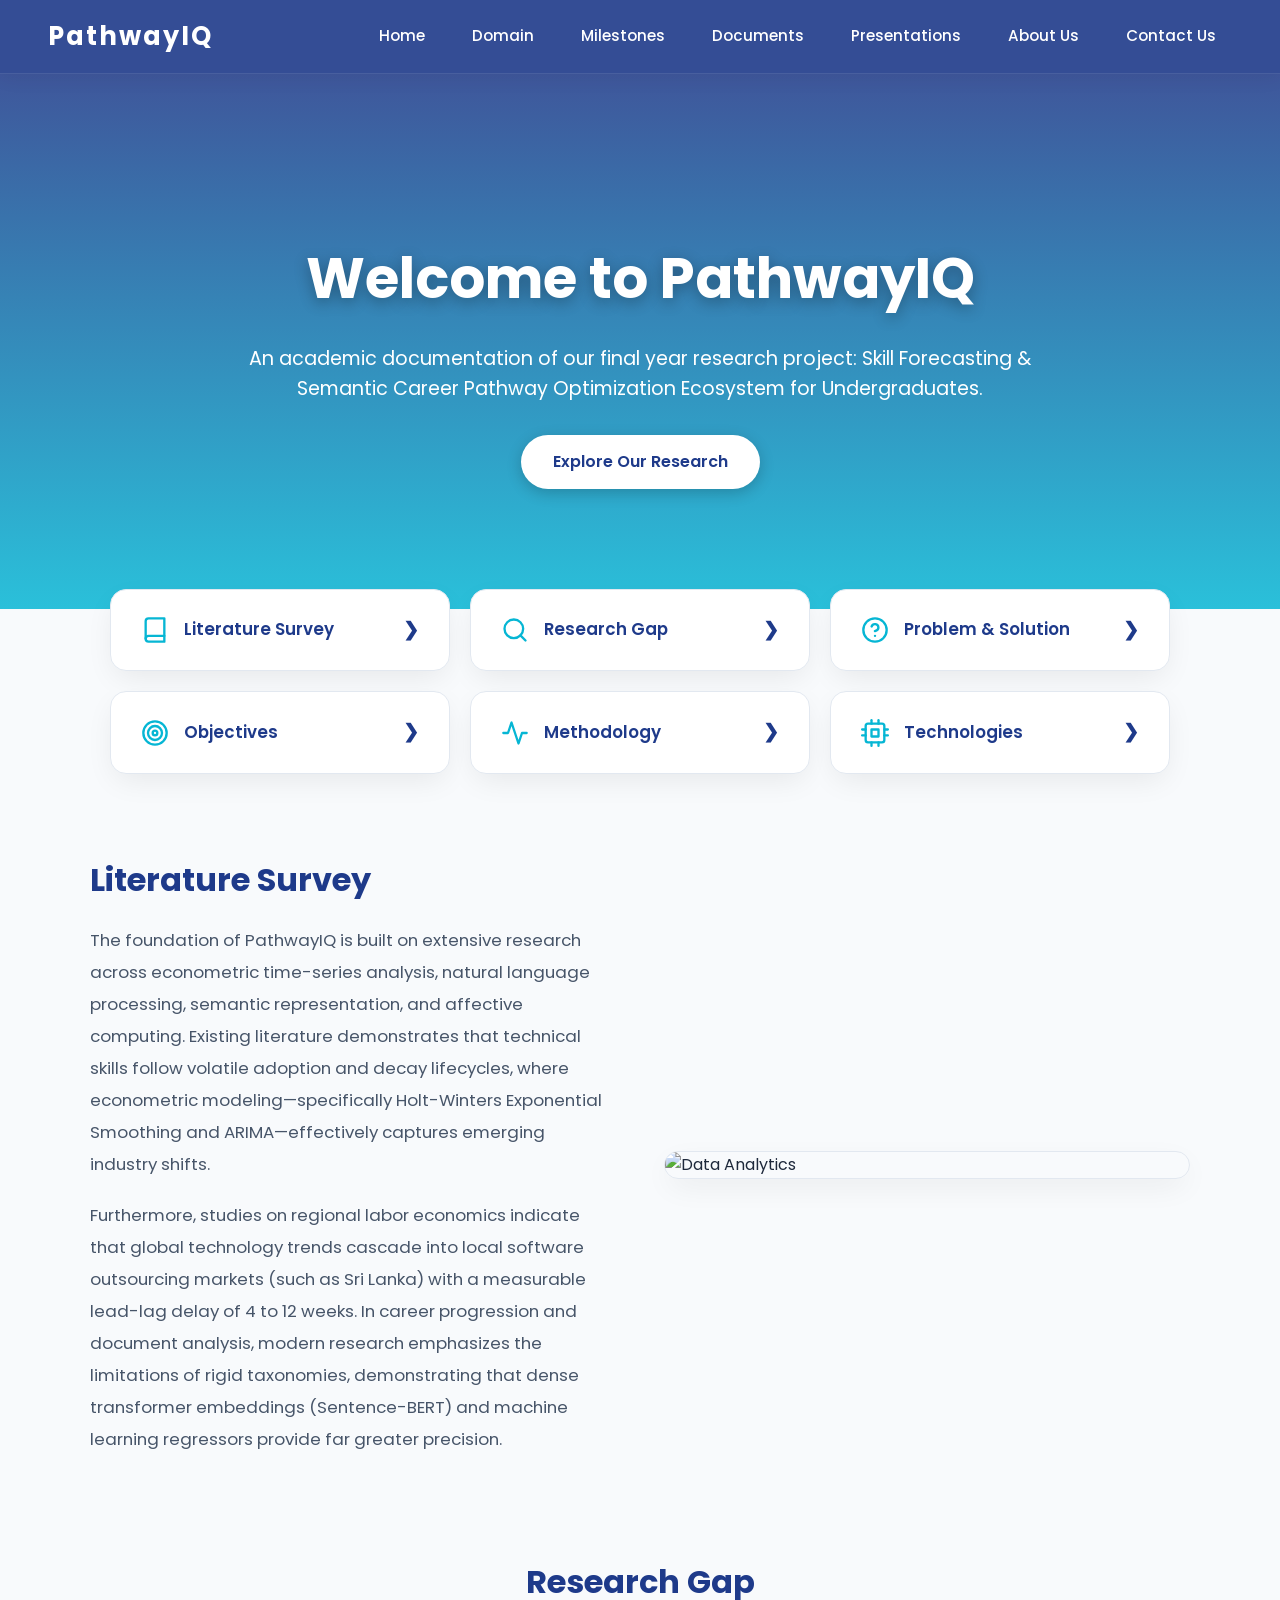
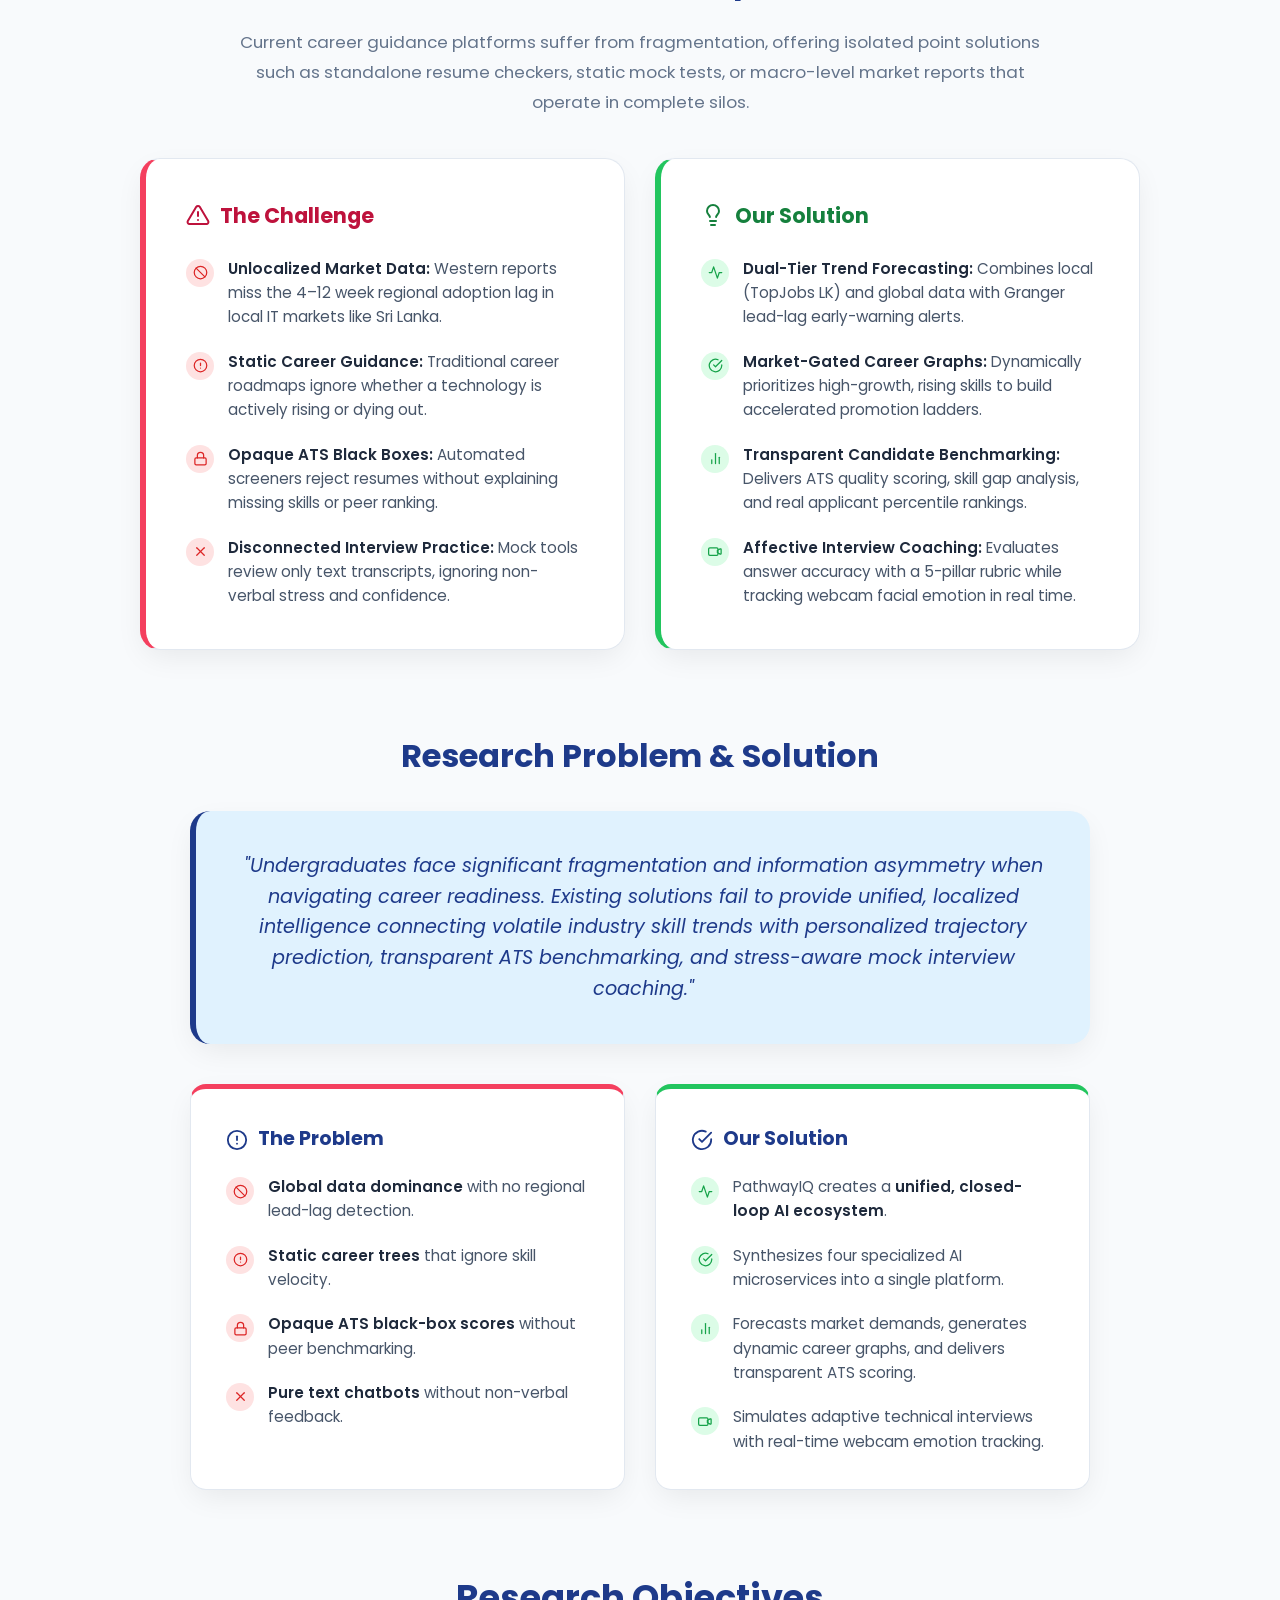
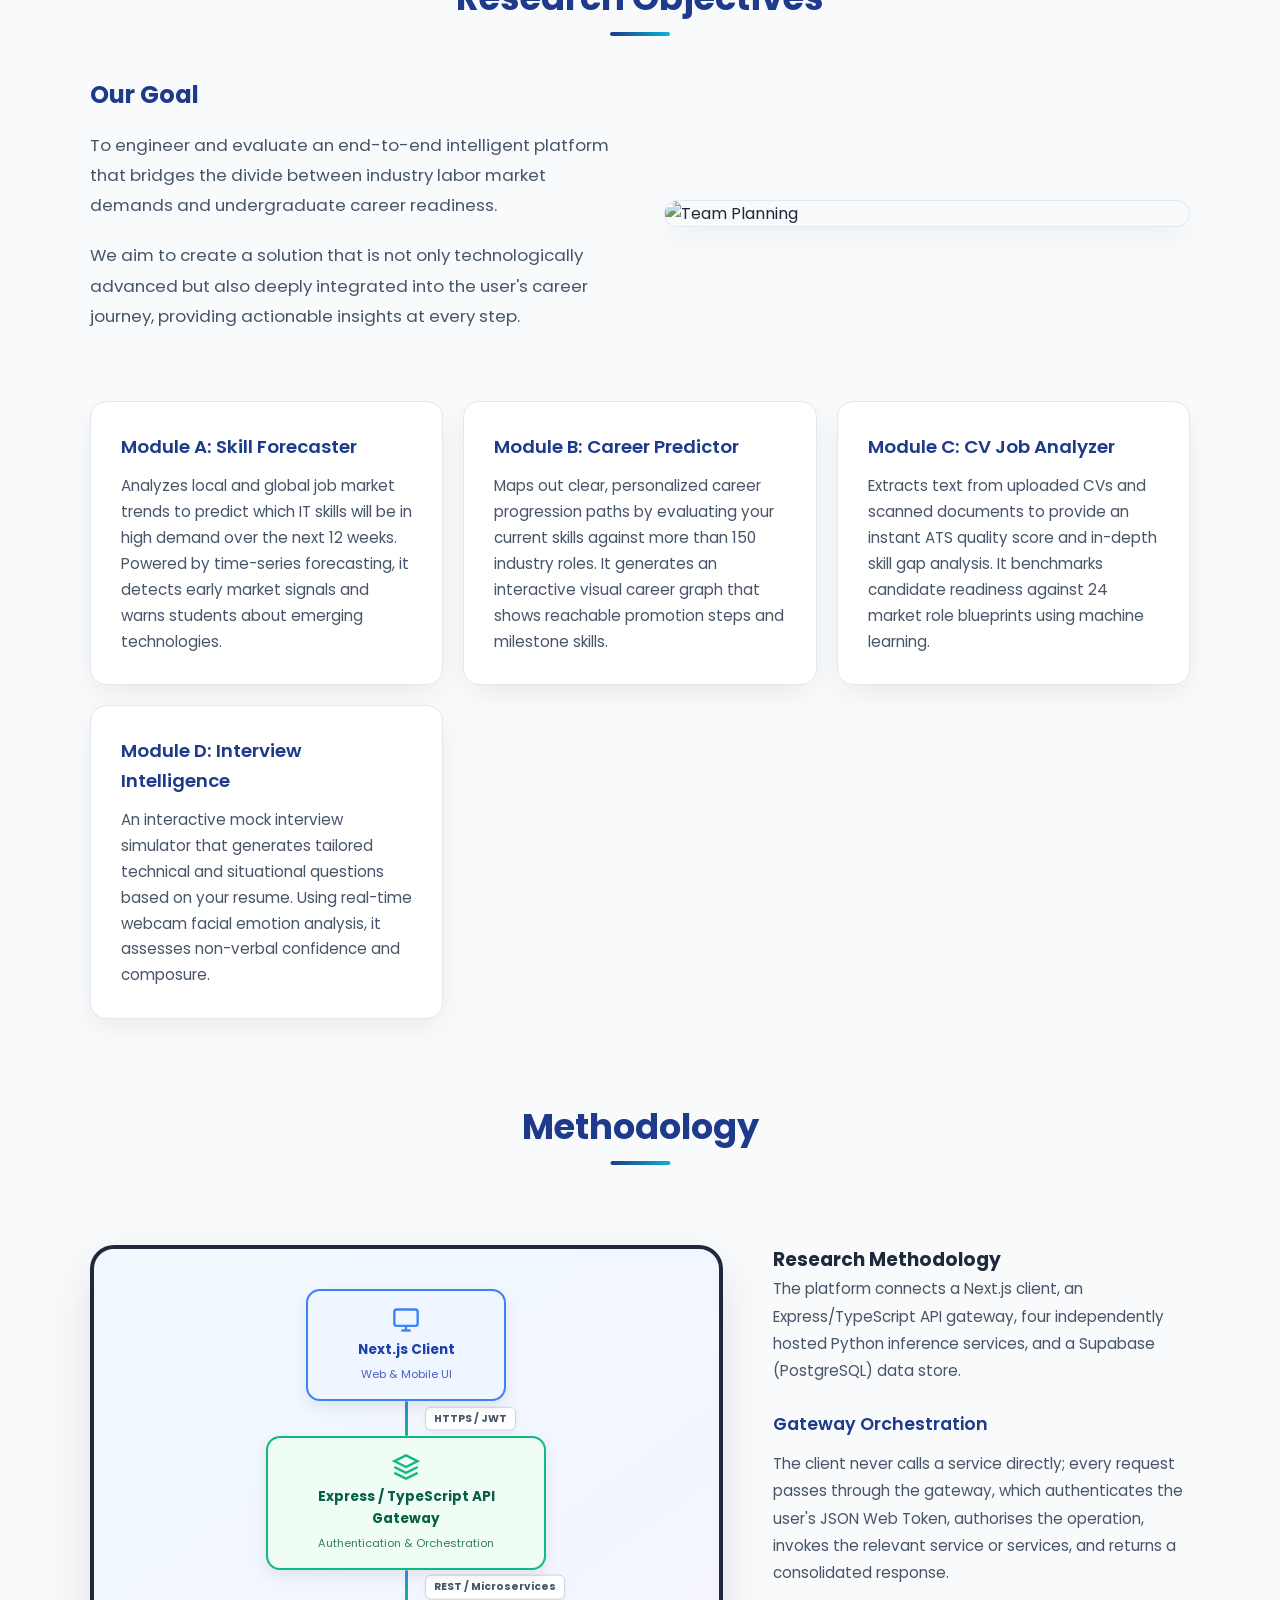
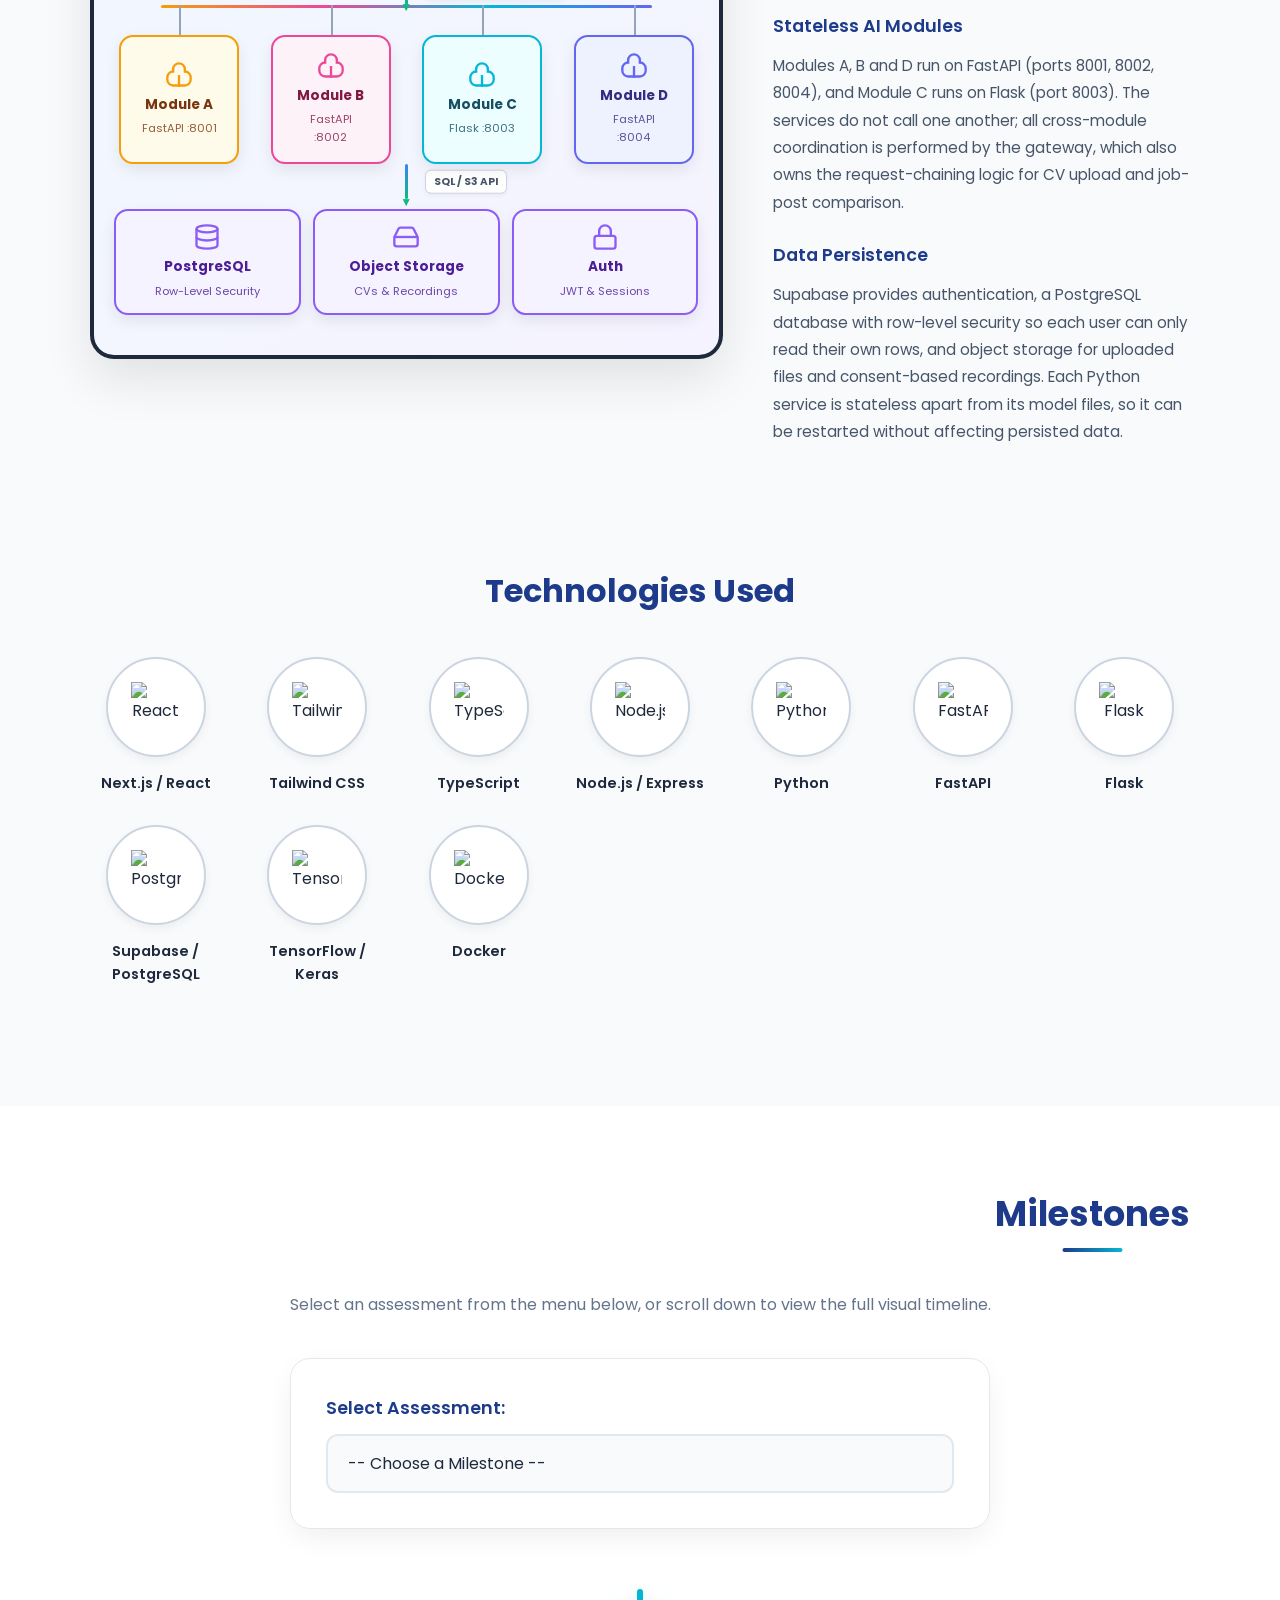
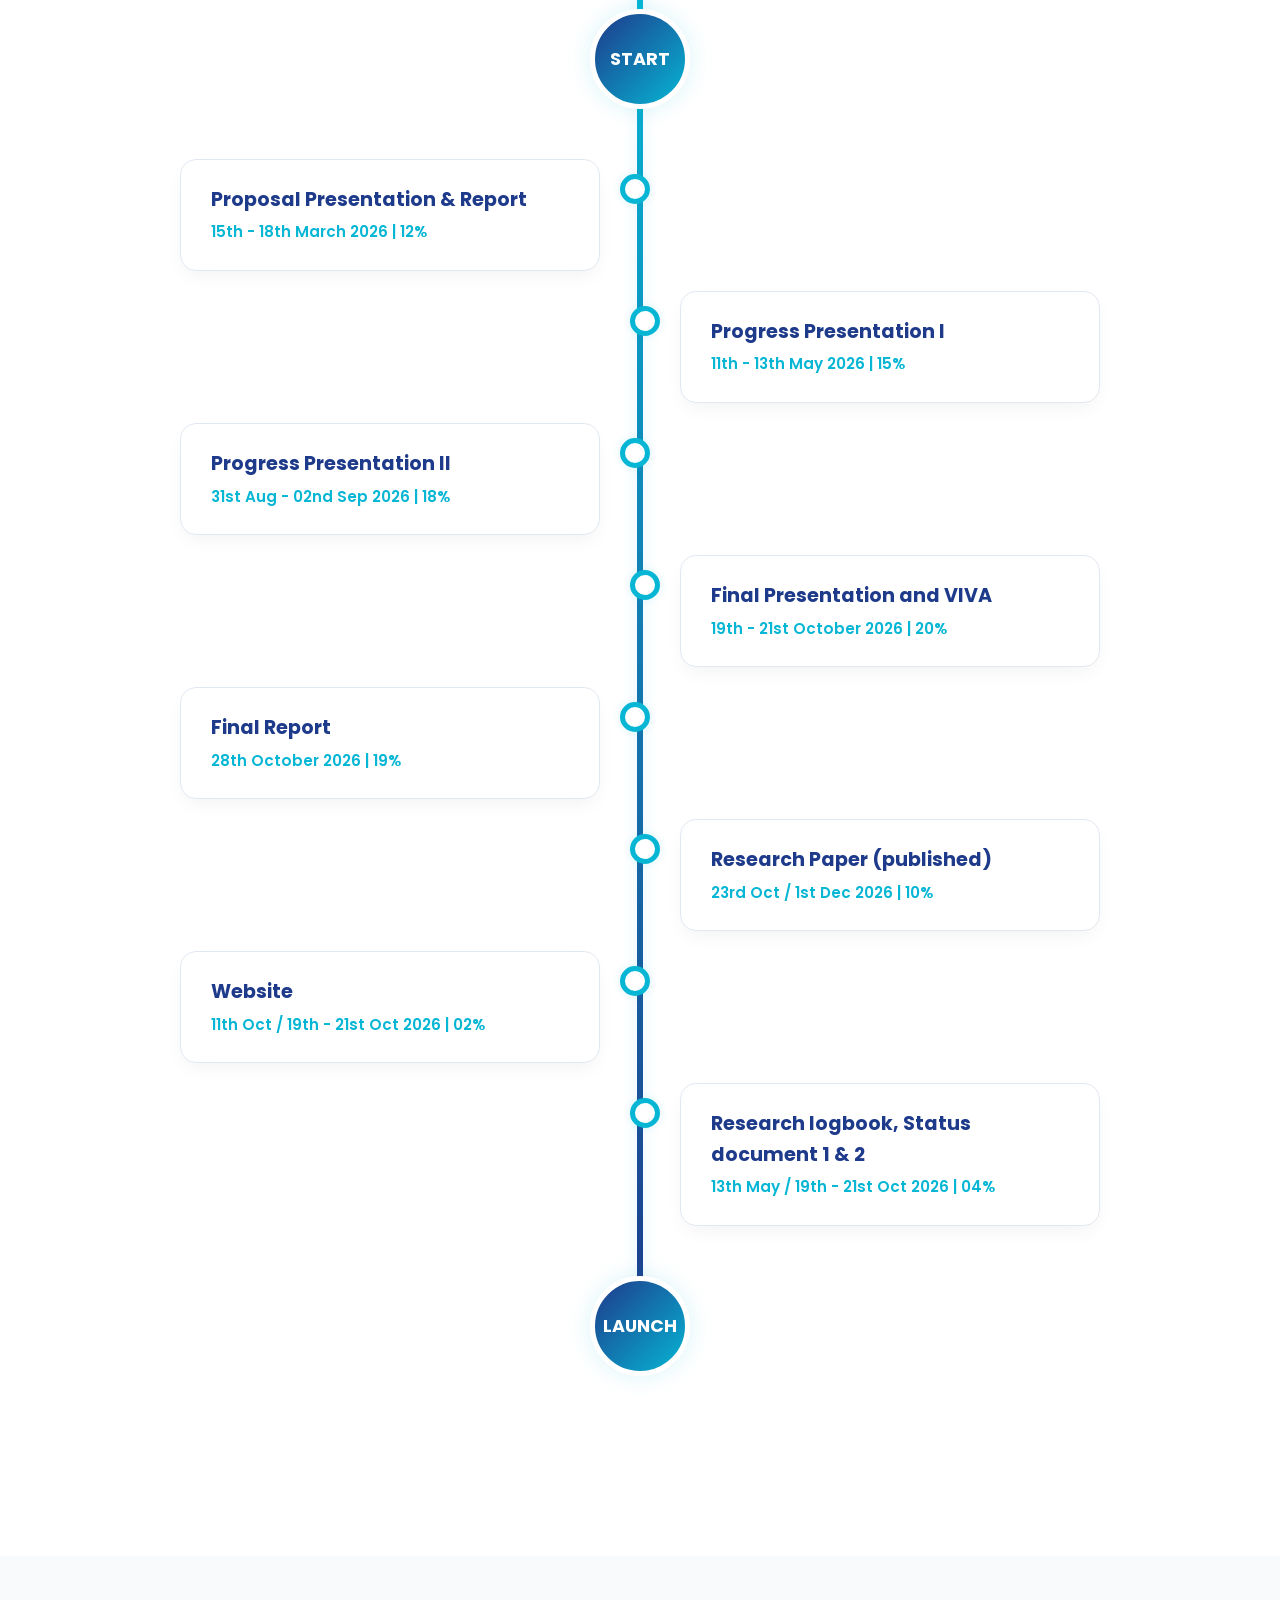
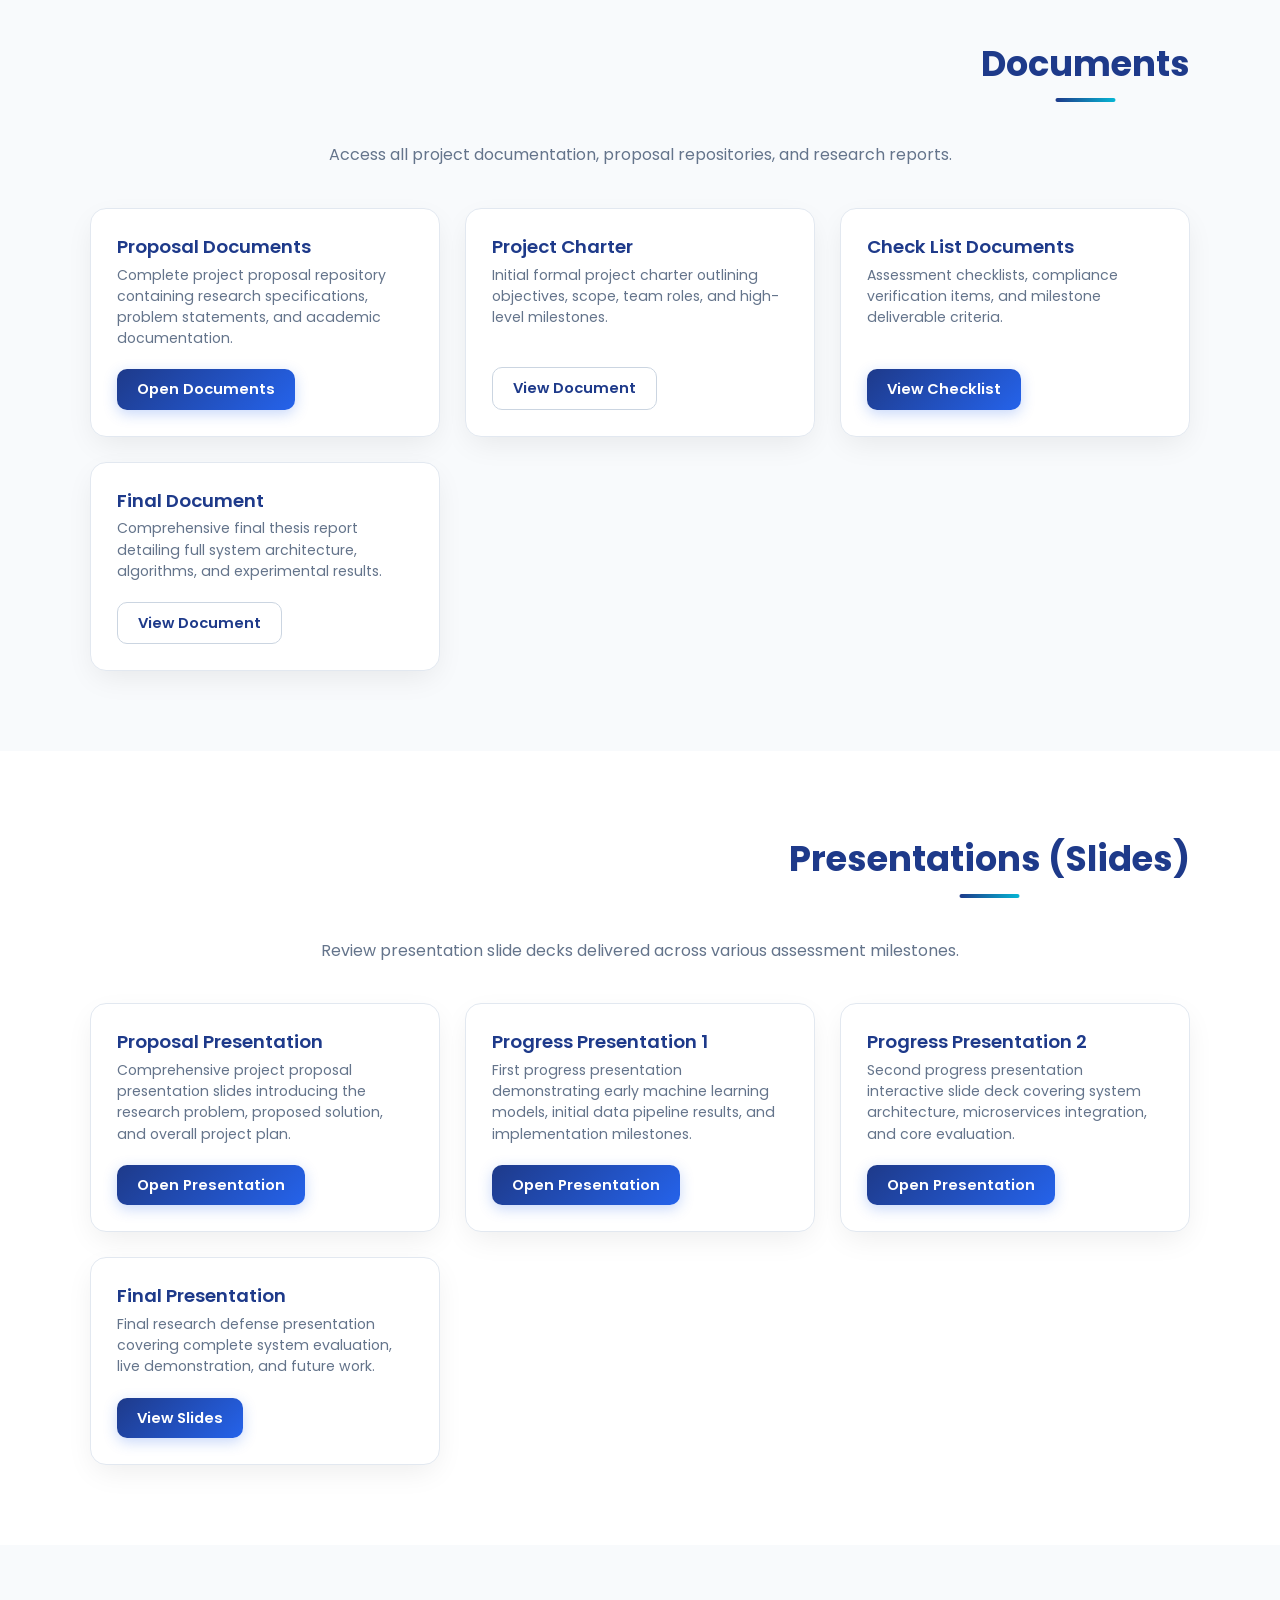
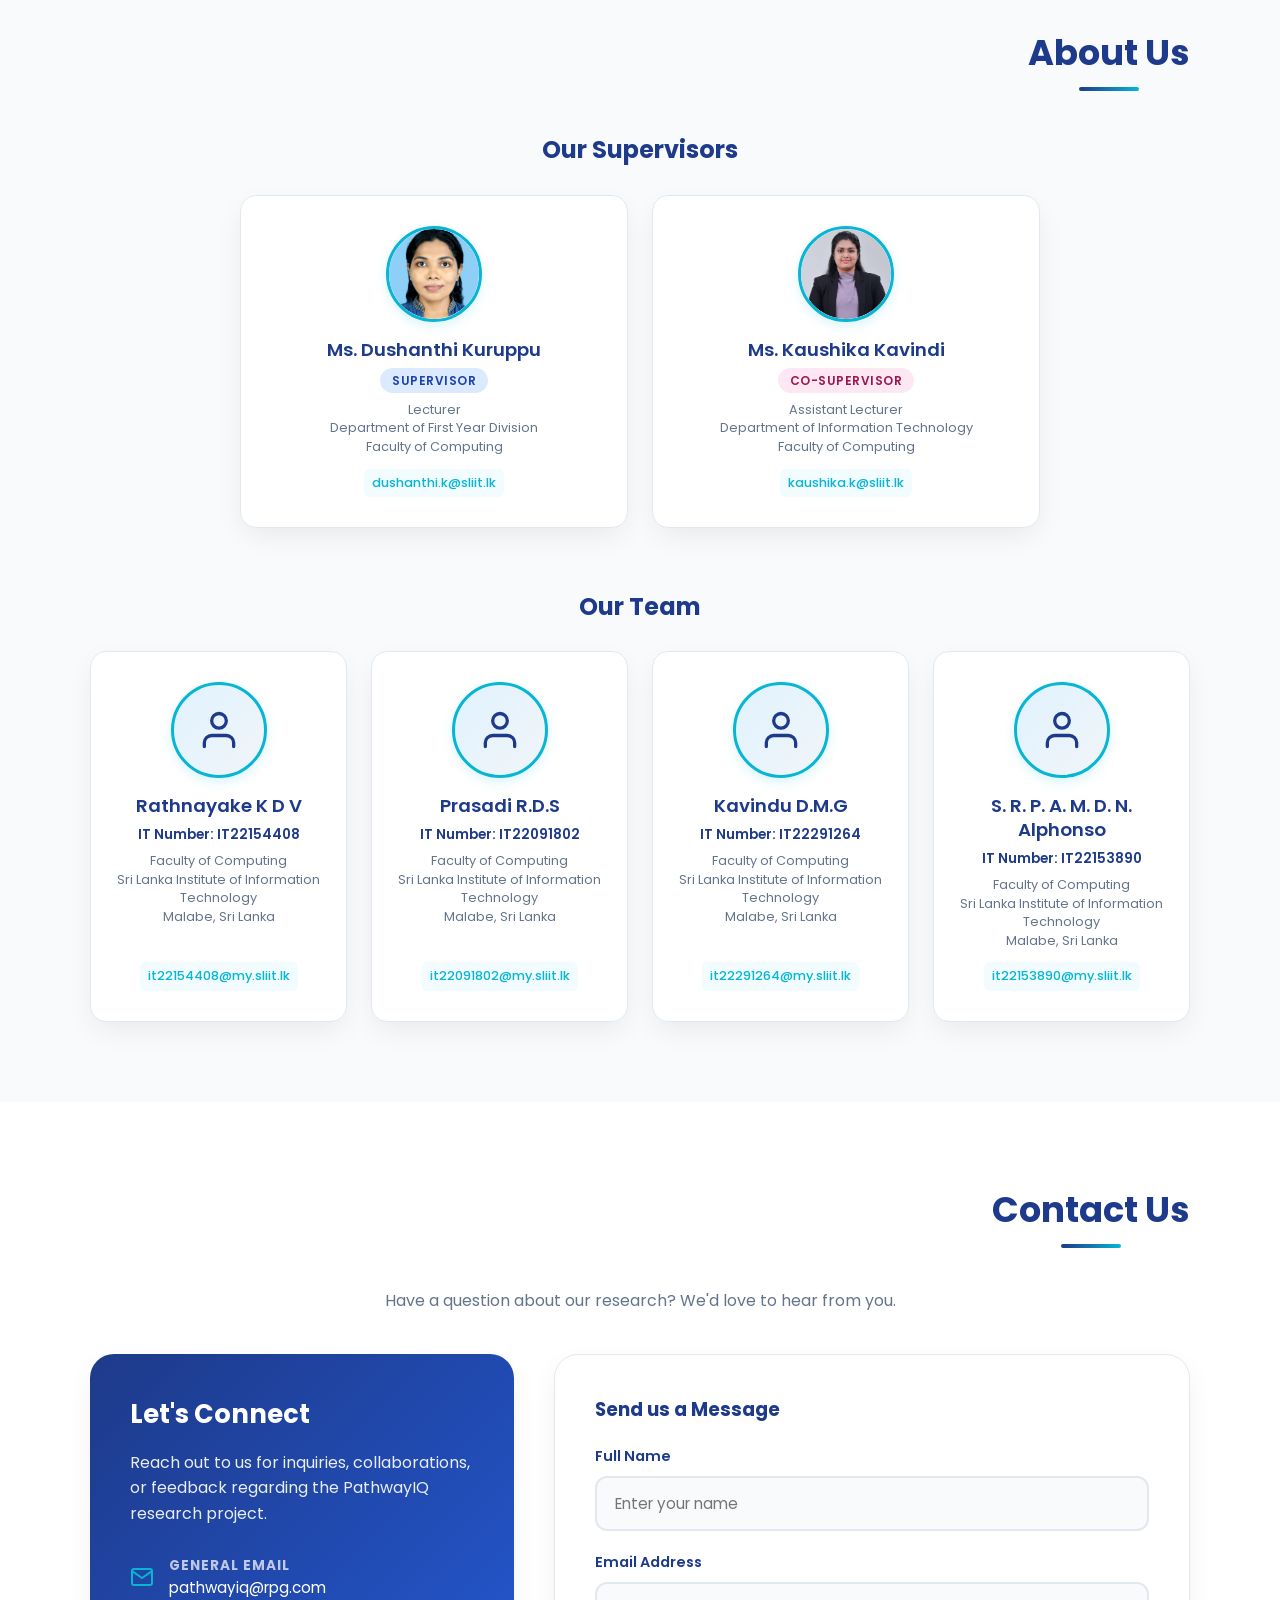
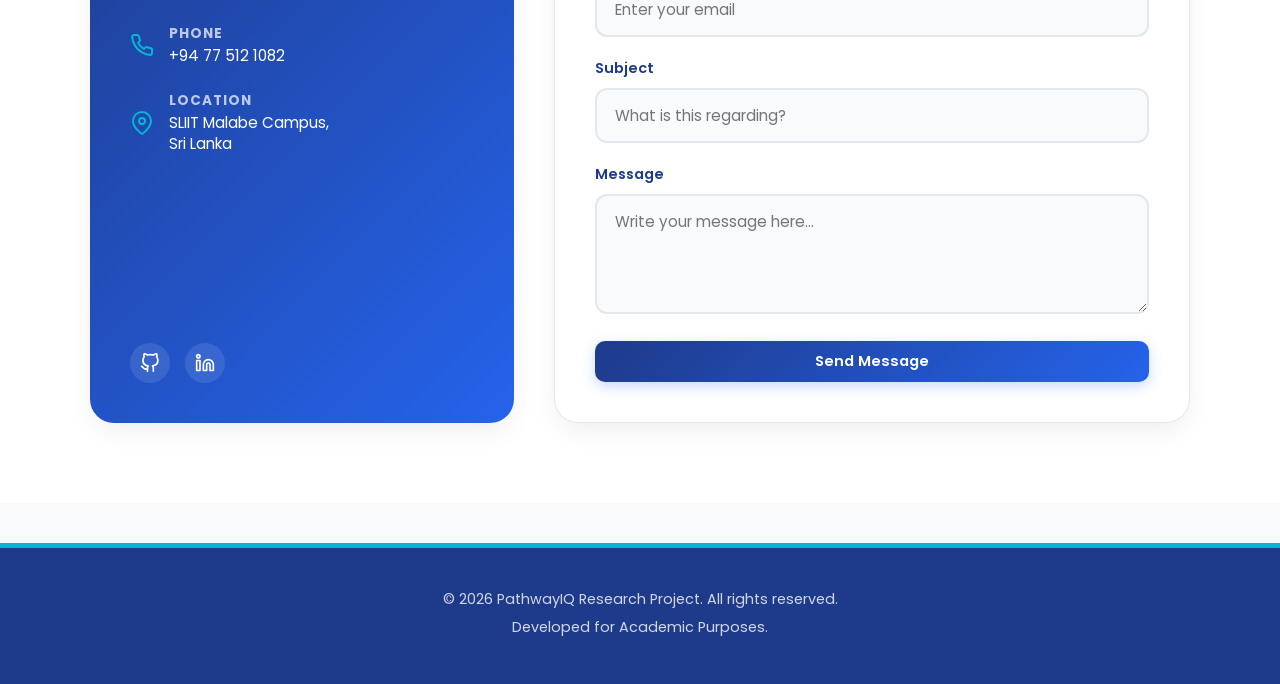
==== commit 5974da62: "class="btn btn-primary"" ====
--- a/index.html
+++ b/index.html
@@ -458,7 +458,7 @@
                 </div>
                 <div class="resource-card">
                     <div><h3 class="resource-title">Final Presentation</h3><p class="resource-desc">Final research defense presentation covering complete system evaluation, live demonstration, and future work.</p></div>
-                    <div class="resource-actions"><a href="#" class="btn btn-outline"><span>View Slides</span></a></div>
+                    <div class="resource-actions"><a href="https://docs.google.com/presentation/d/1iOdddqhtdjSoX7CqXAsegemJ-I_-NsOG/edit?usp=sharing&ouid=101358103393588263675&rtpof=true&sd=true" class="btn btn-primary"><span>View Slides</span></a></div>
                 </div>
             </div>
         </div>
@@ -539,4 +539,4 @@
     <script src="Js/script.js"></script>
 </body>
 
-</html>+</html>
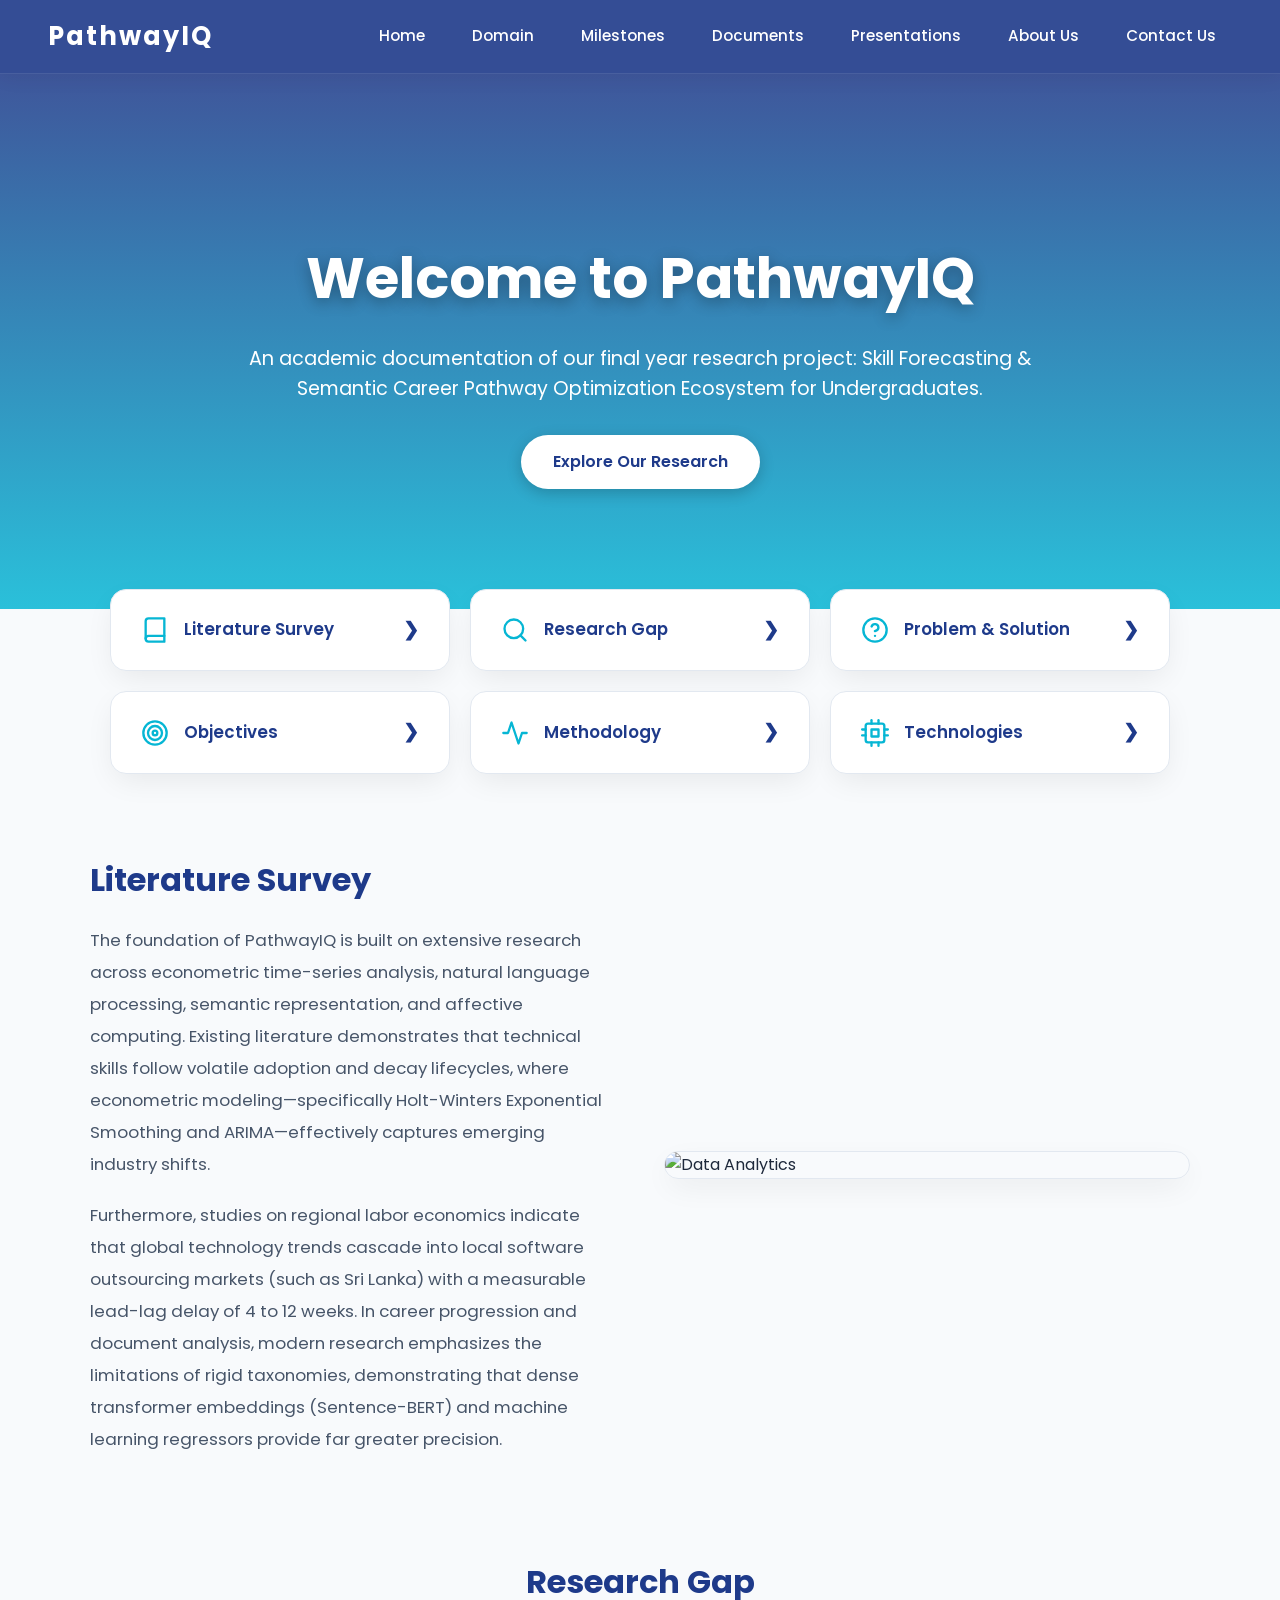
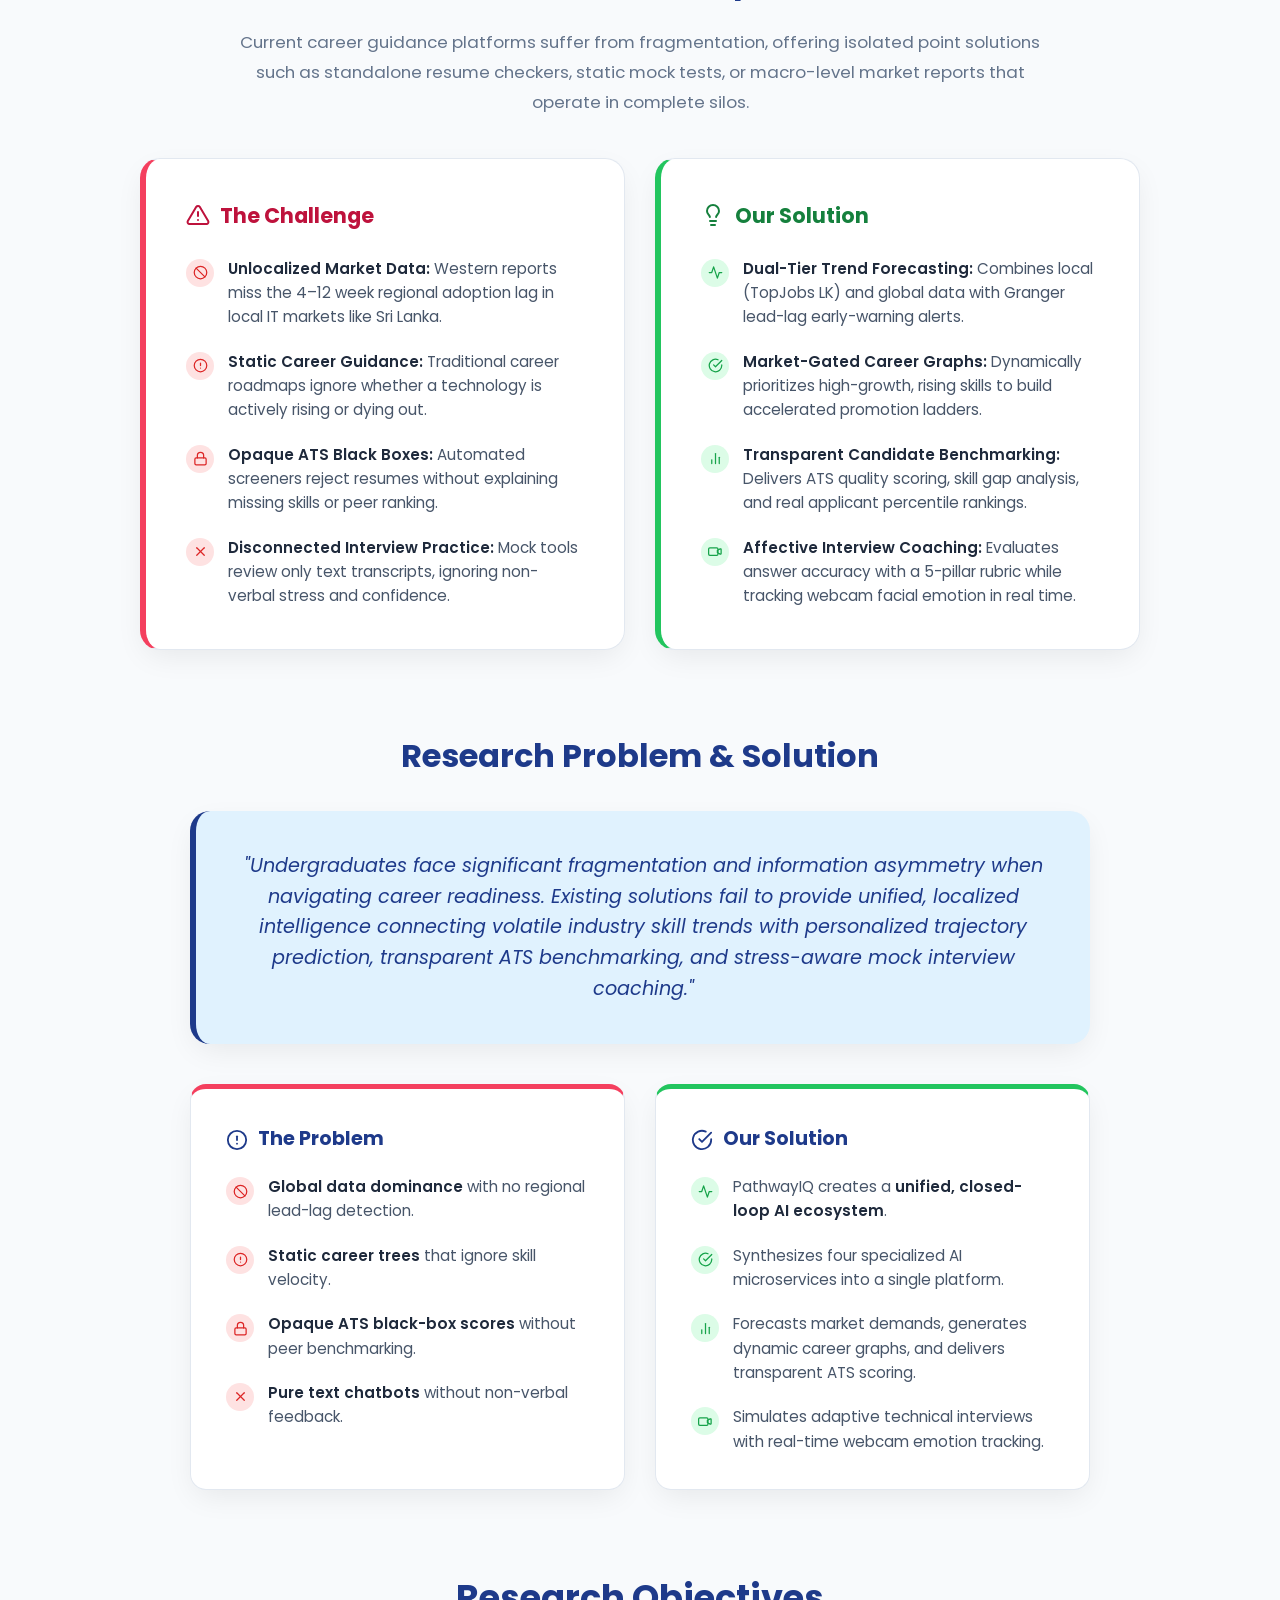
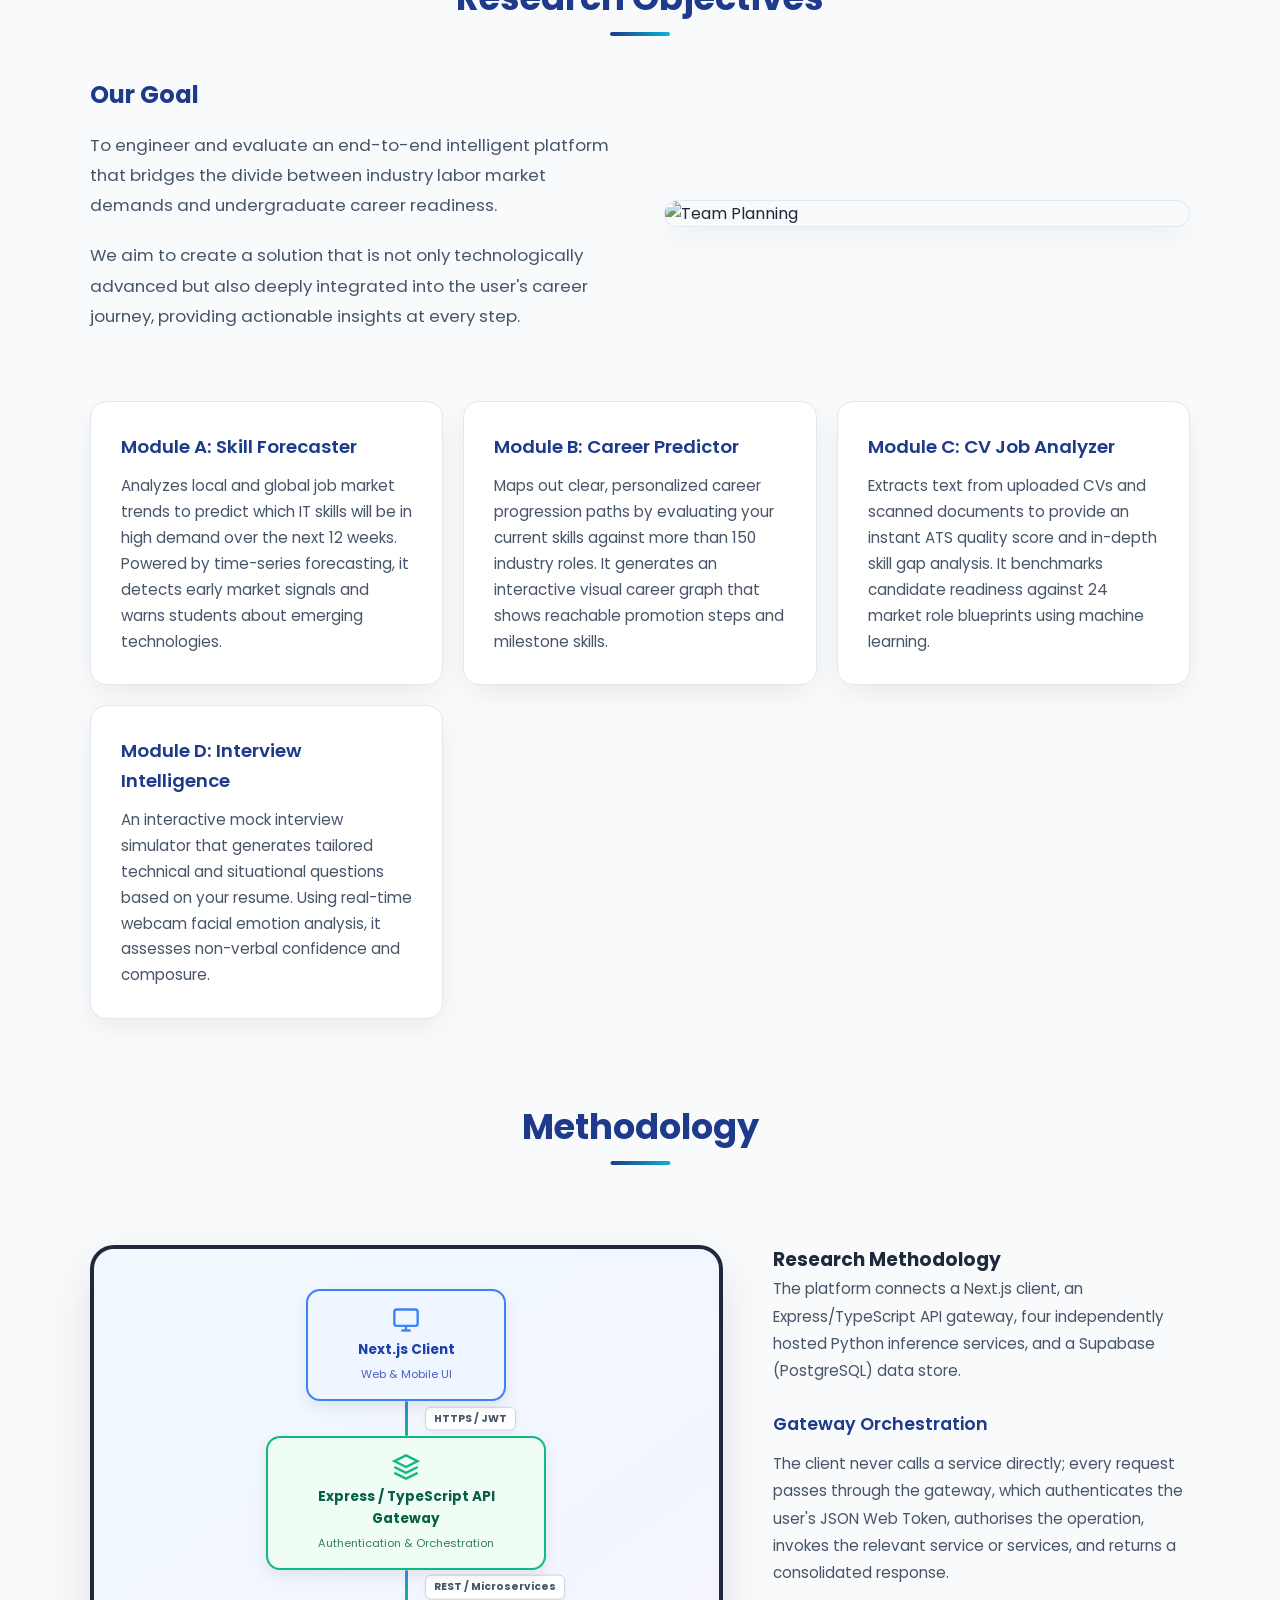
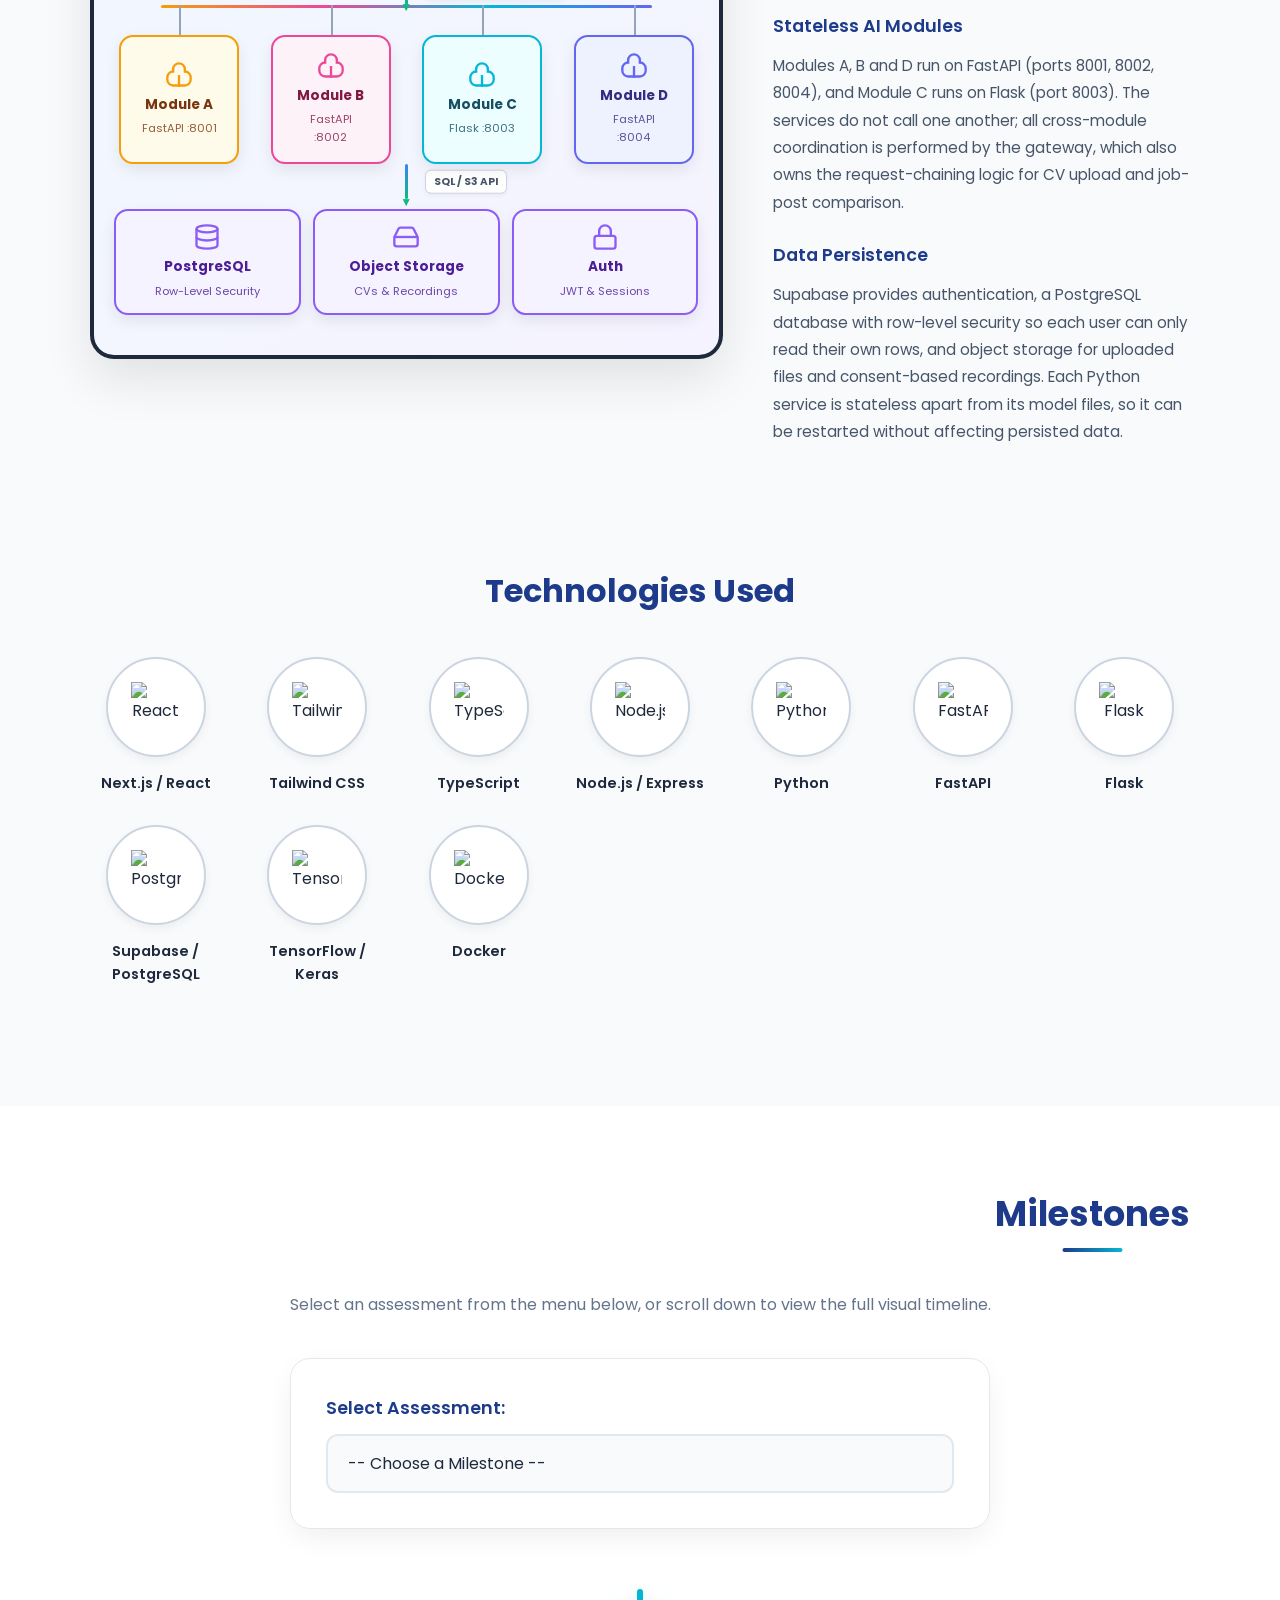
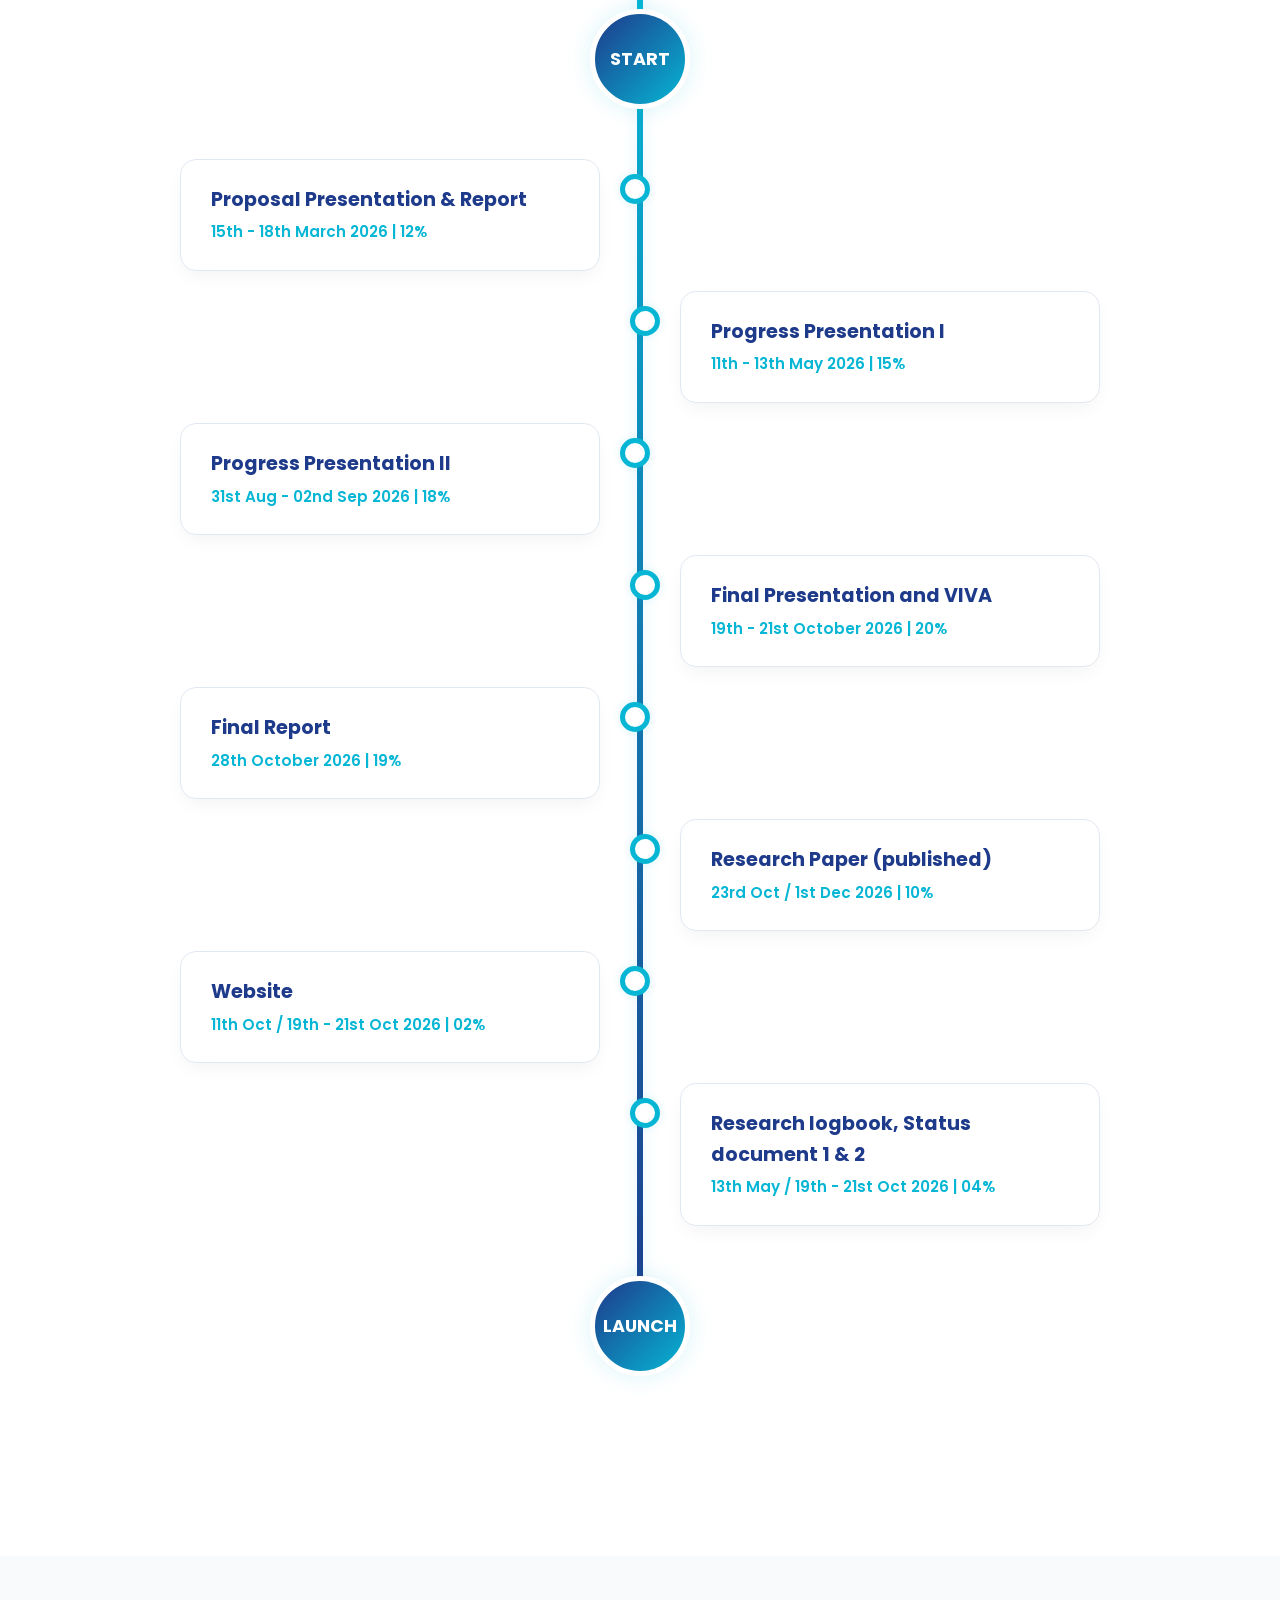
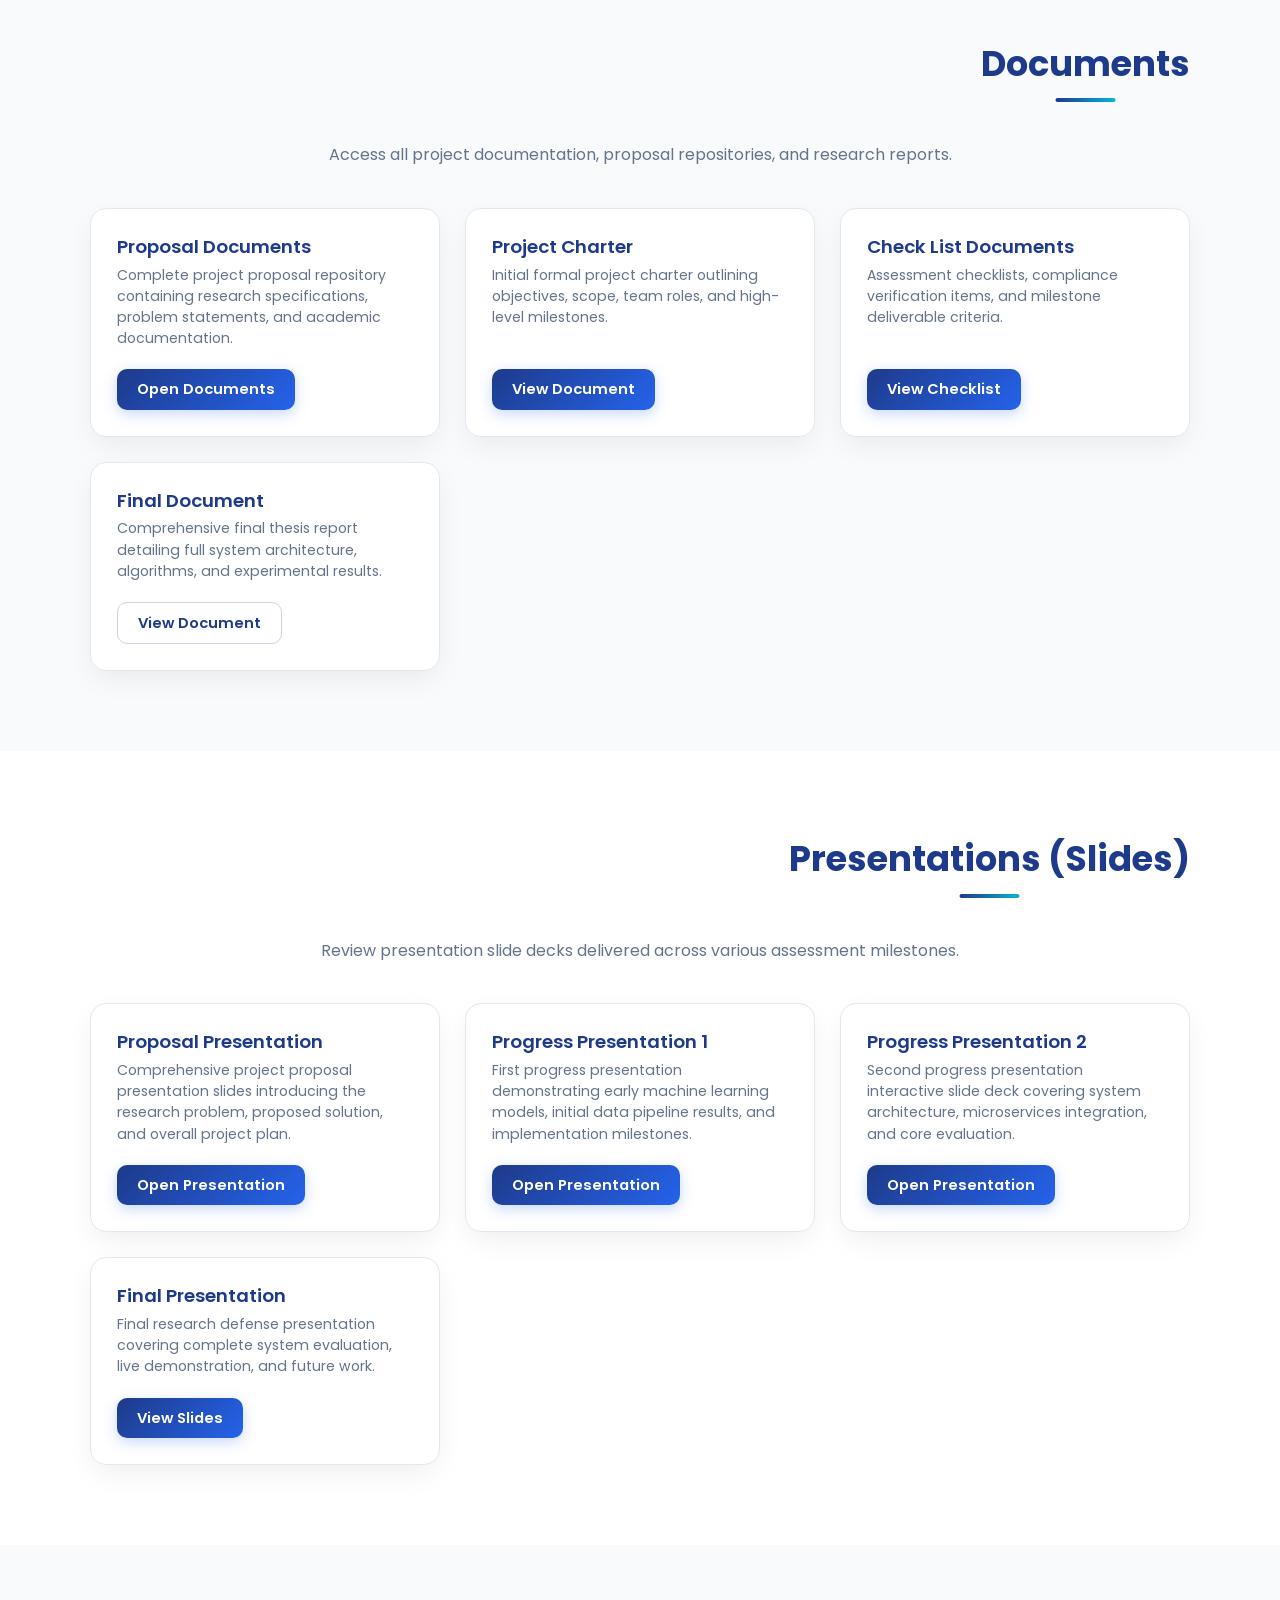
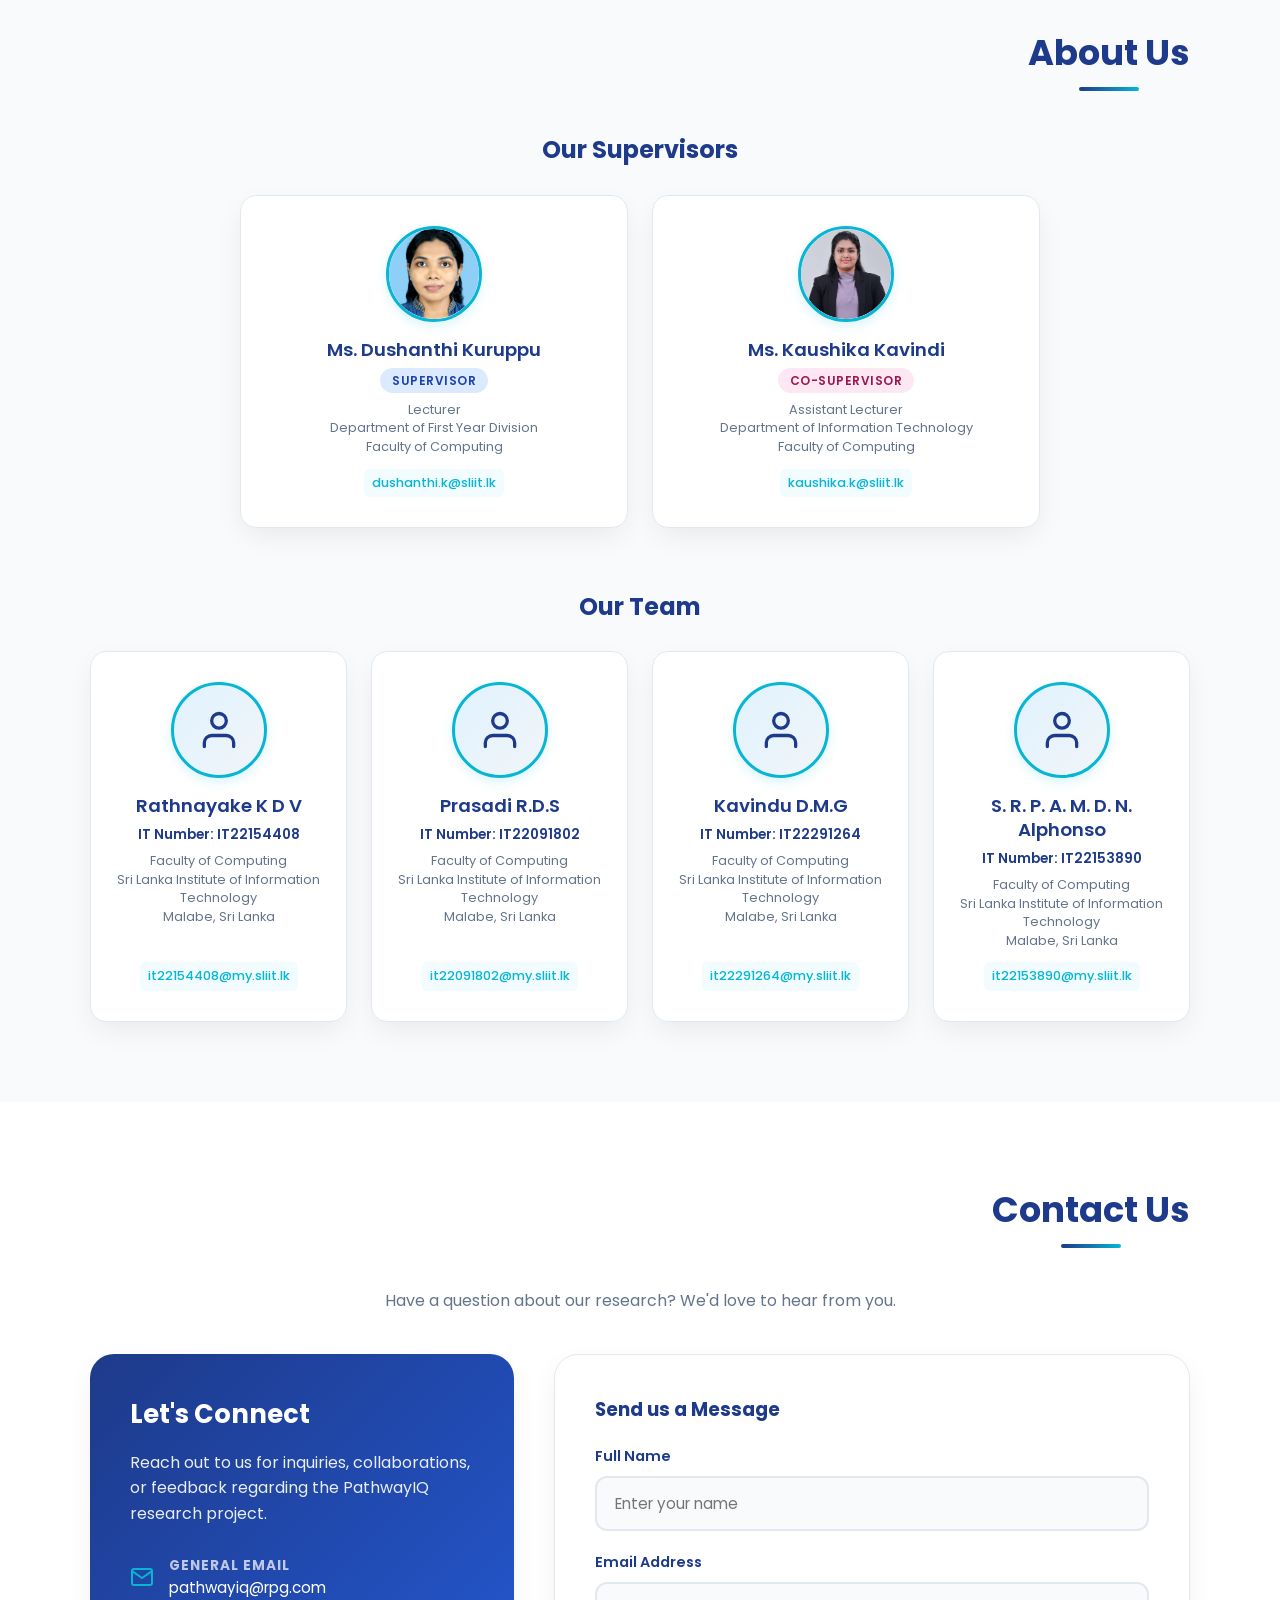
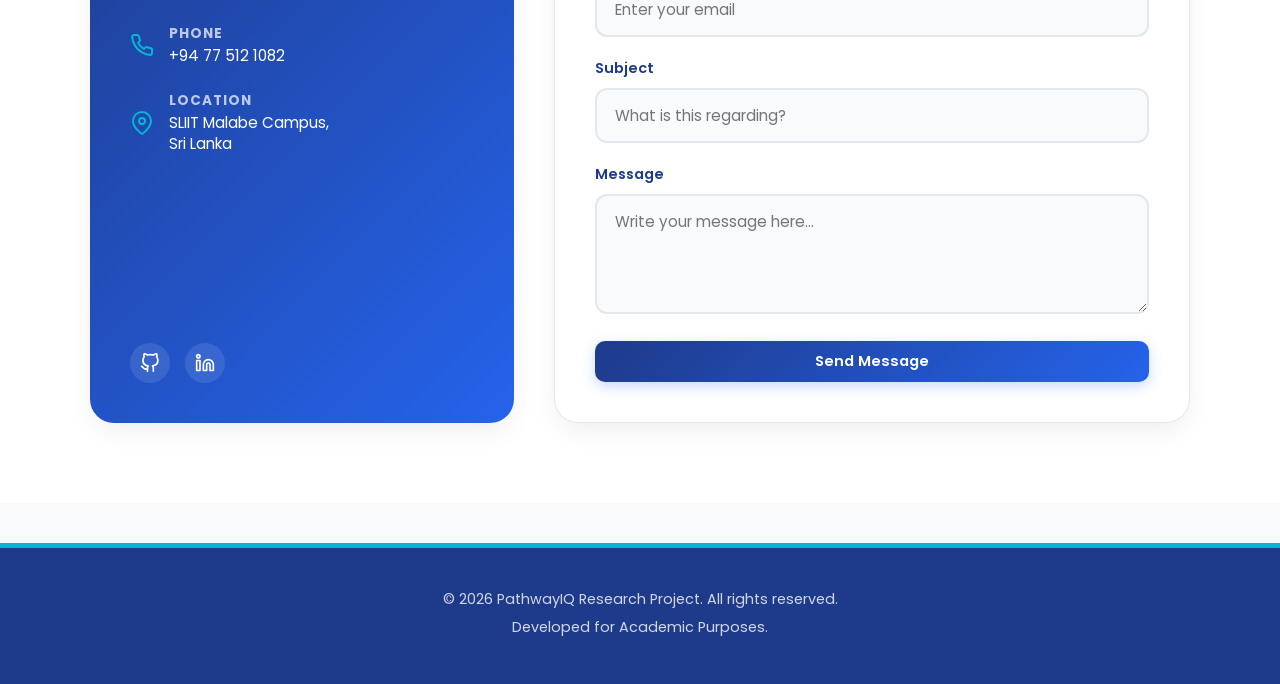
==== commit 210e9a16: "class="btn btn-primary"" ====
--- a/index.html
+++ b/index.html
@@ -421,7 +421,7 @@
                 </div>
                 <div class="resource-card">
                     <div><h3 class="resource-title">Project Charter</h3><p class="resource-desc">Initial formal project charter outlining objectives, scope, team roles, and high-level milestones.</p></div>
-                    <div class="resource-actions"><a href="#" class="btn btn-outline"><span>View Document</span></a></div>
+                    <div class="resource-actions"><a href="https://drive.google.com/file/d/1dptBuwtw-8UwaQs_qKiWa8b7QPjv5IAD/view?usp=sharing" class="btn btn-primary""><span>View Document</span></a></div>
                 </div>
                 <!-- Check List Documents -->
                 <div class="resource-card">
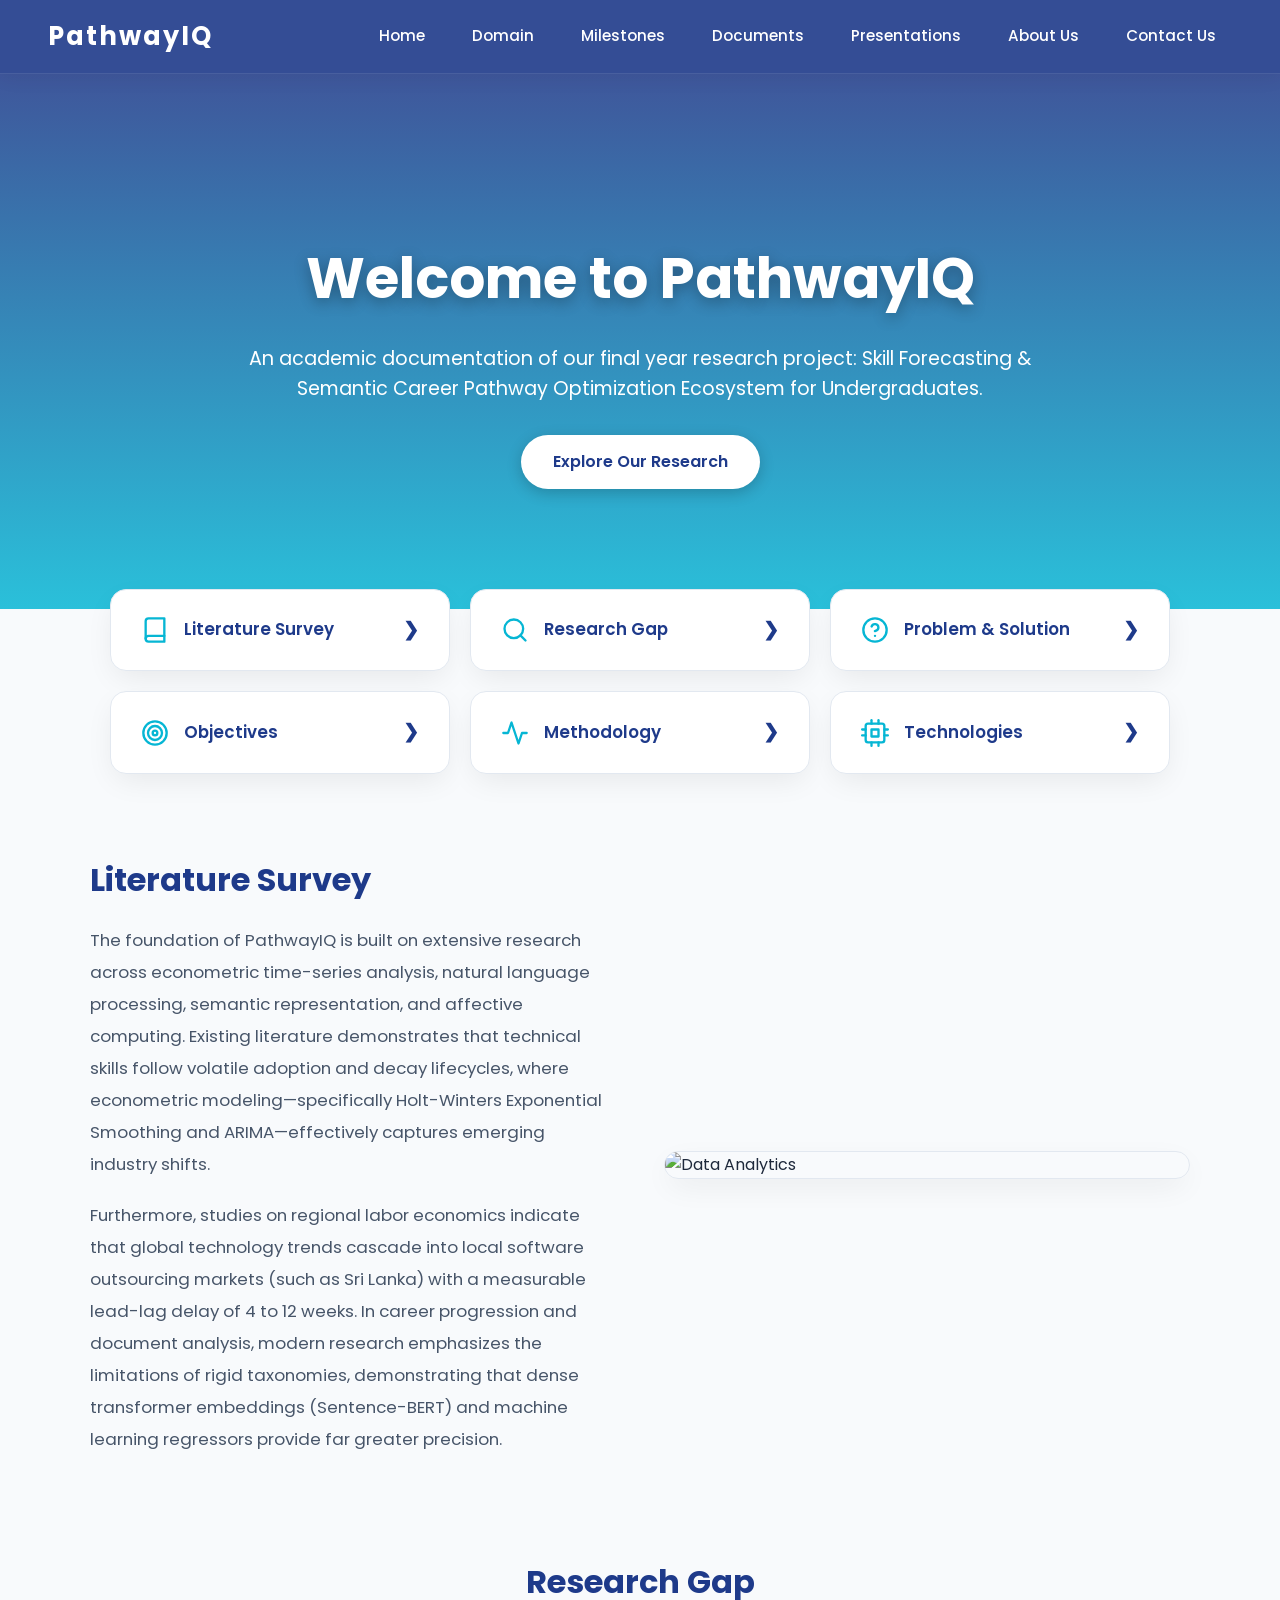
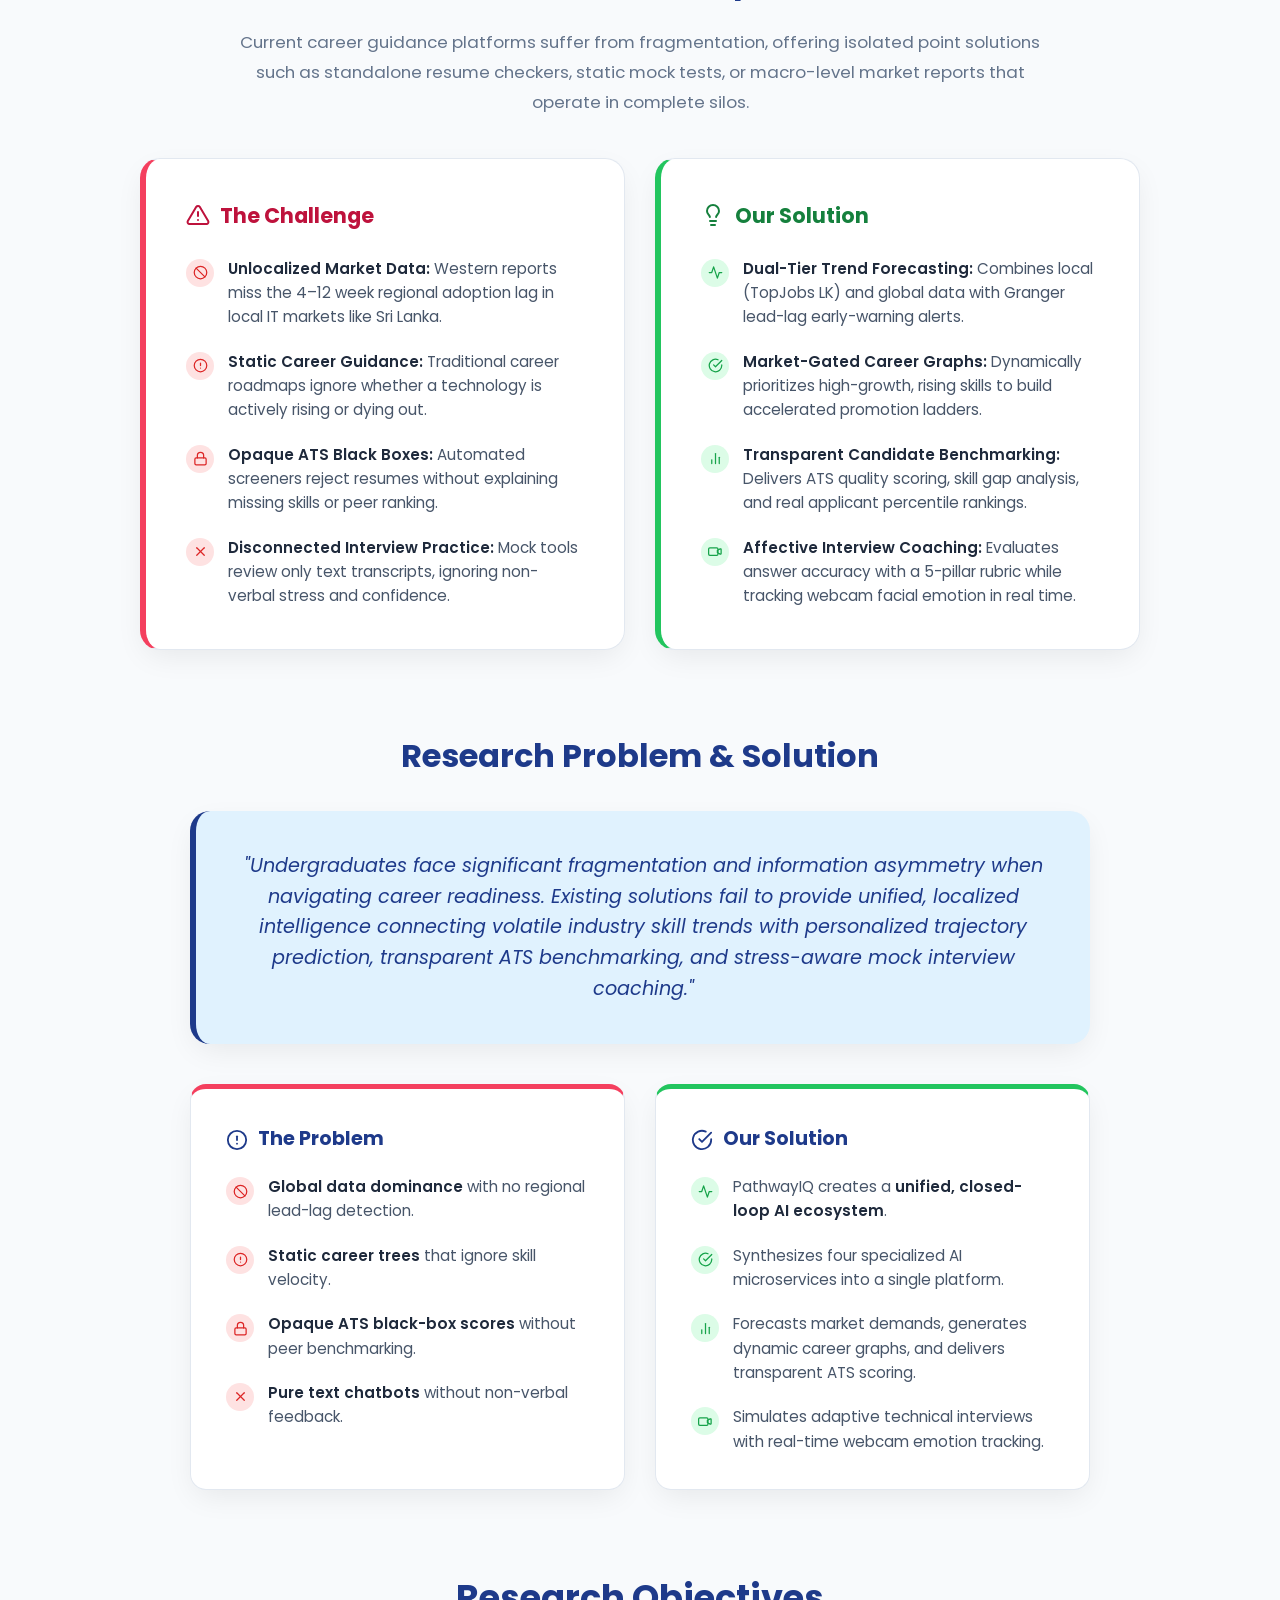
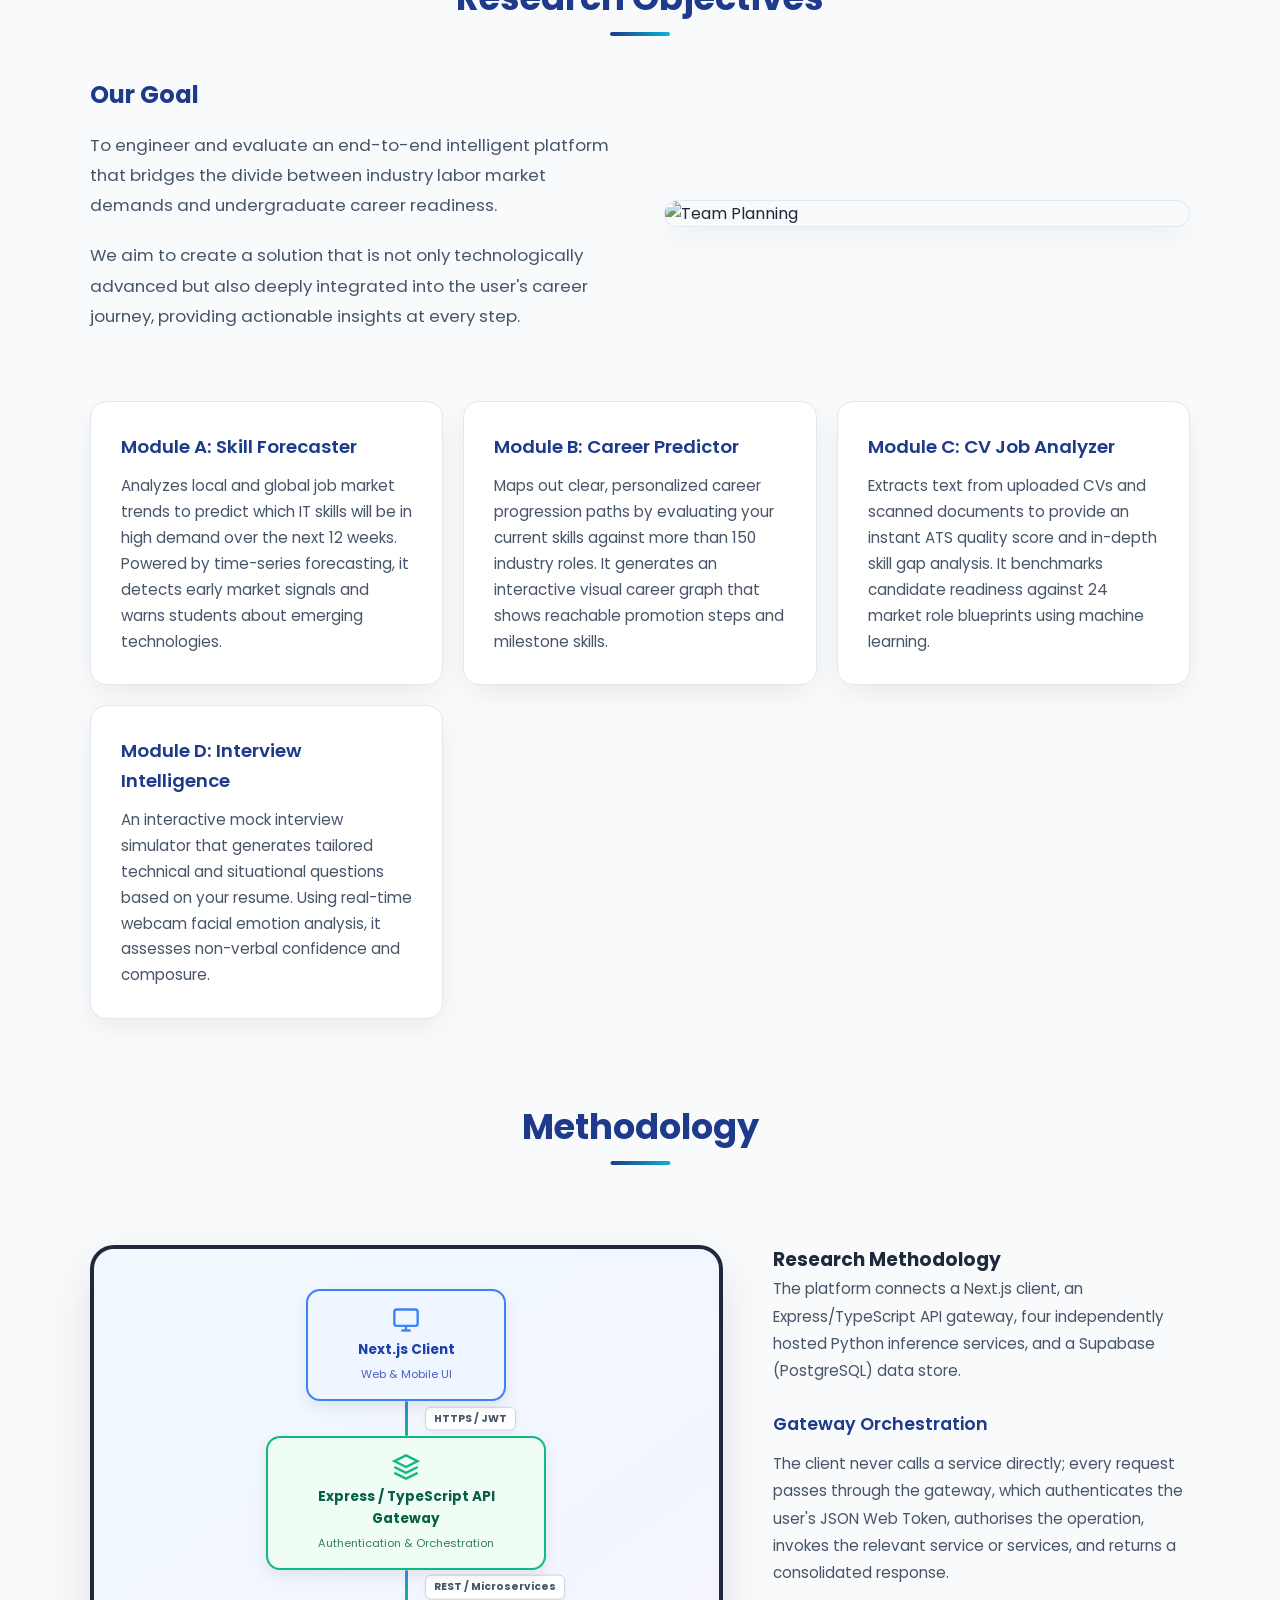
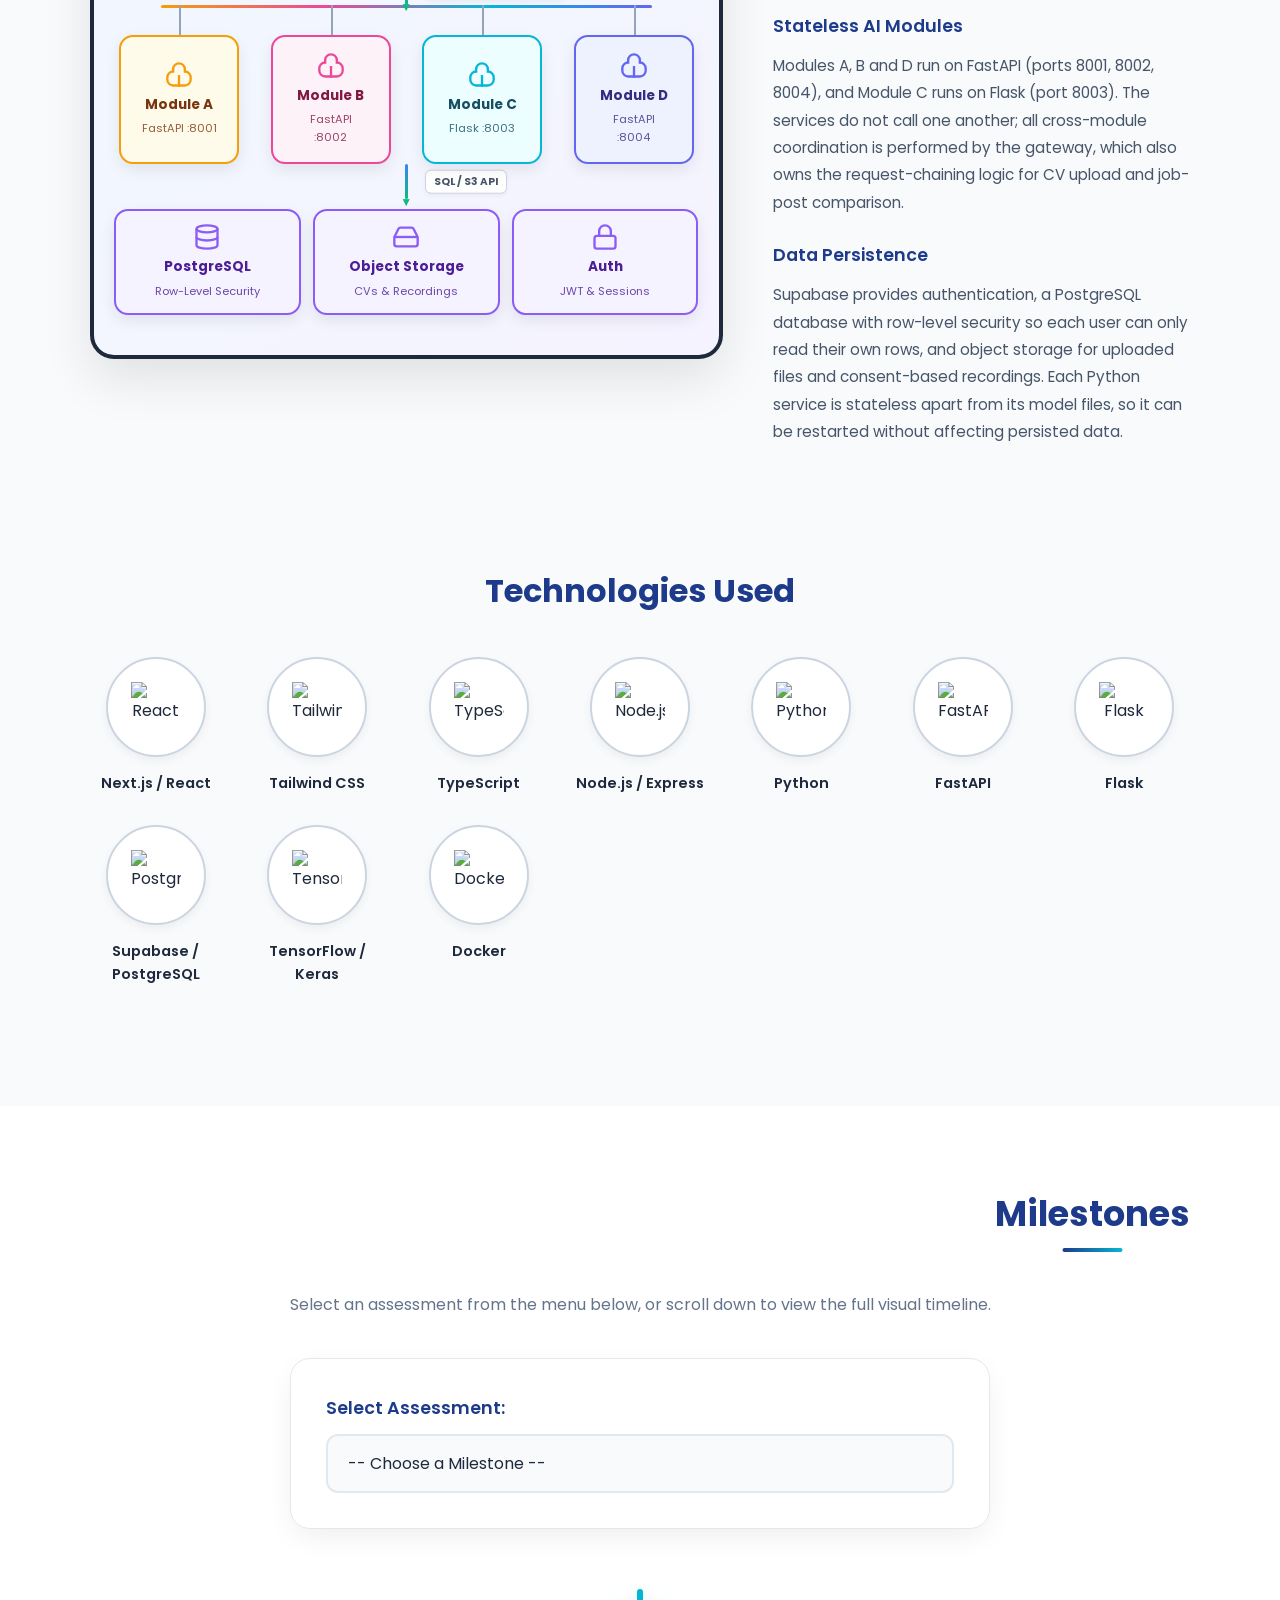
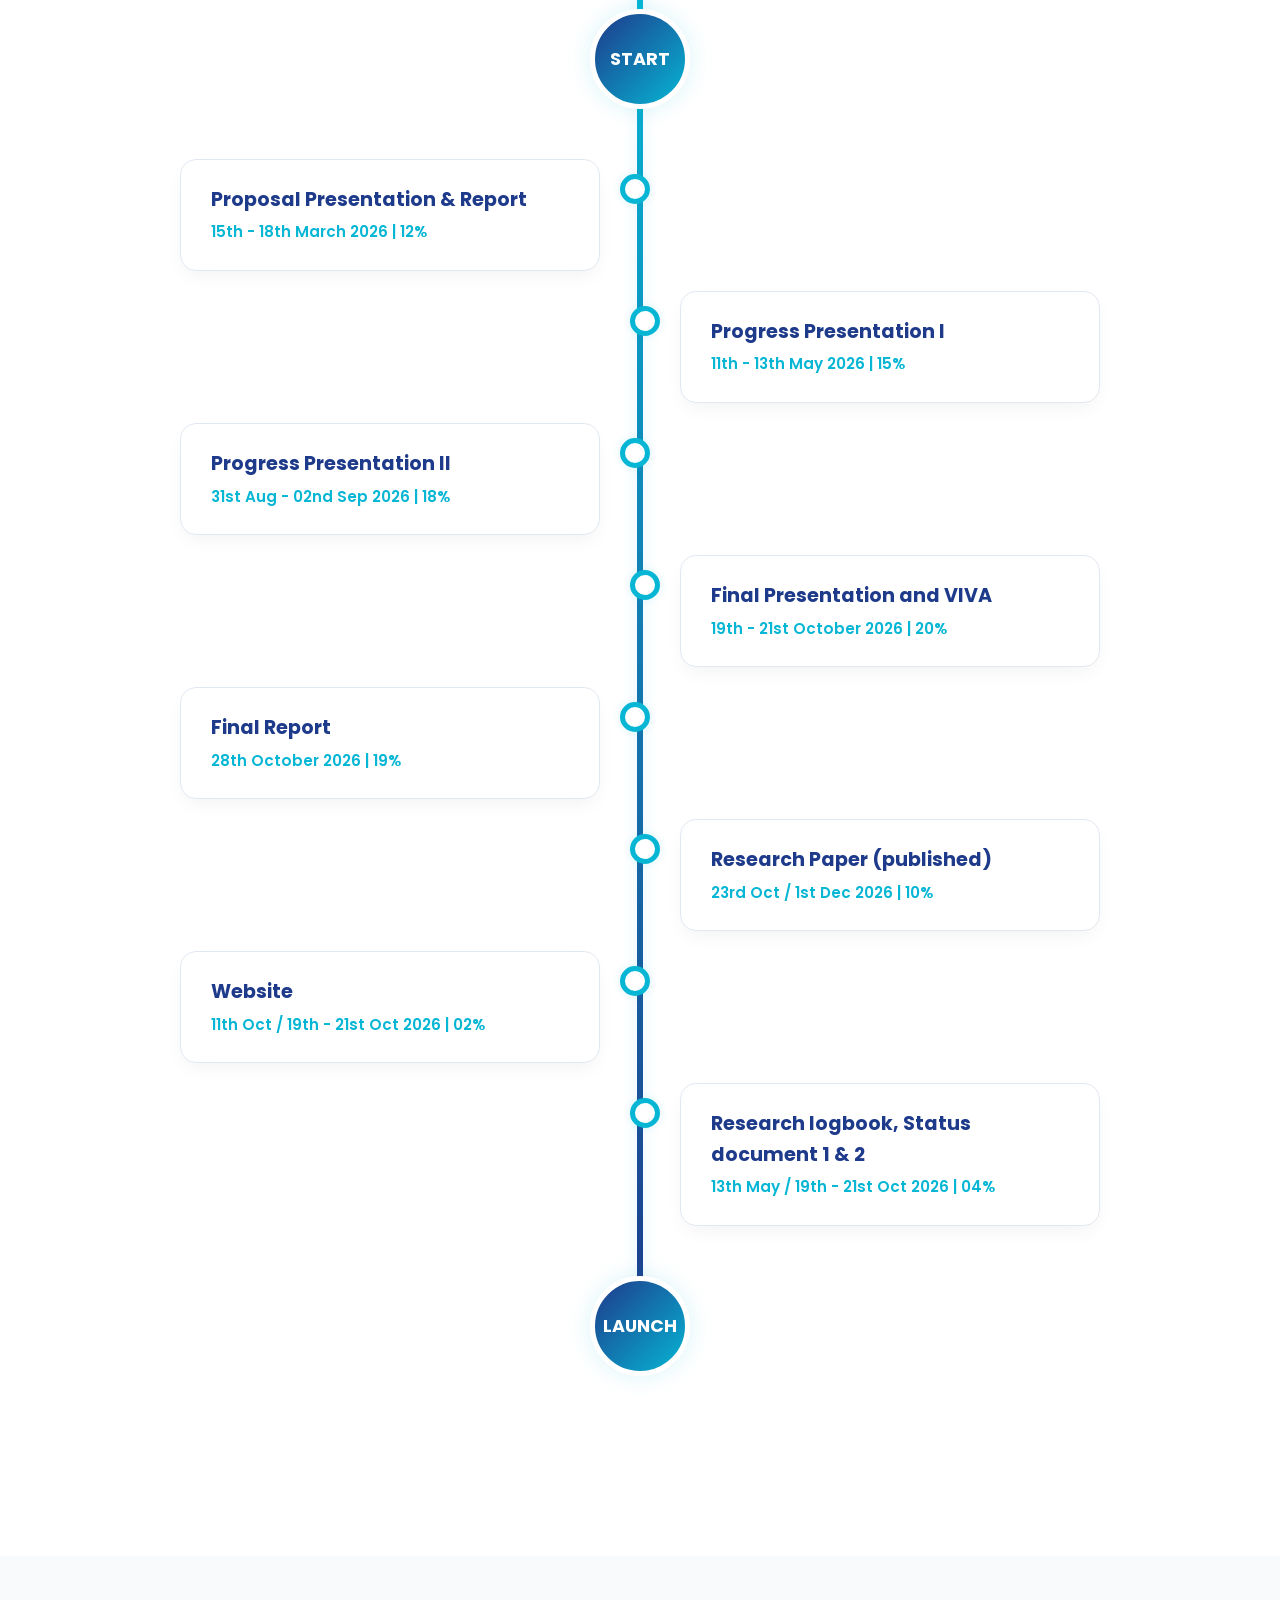
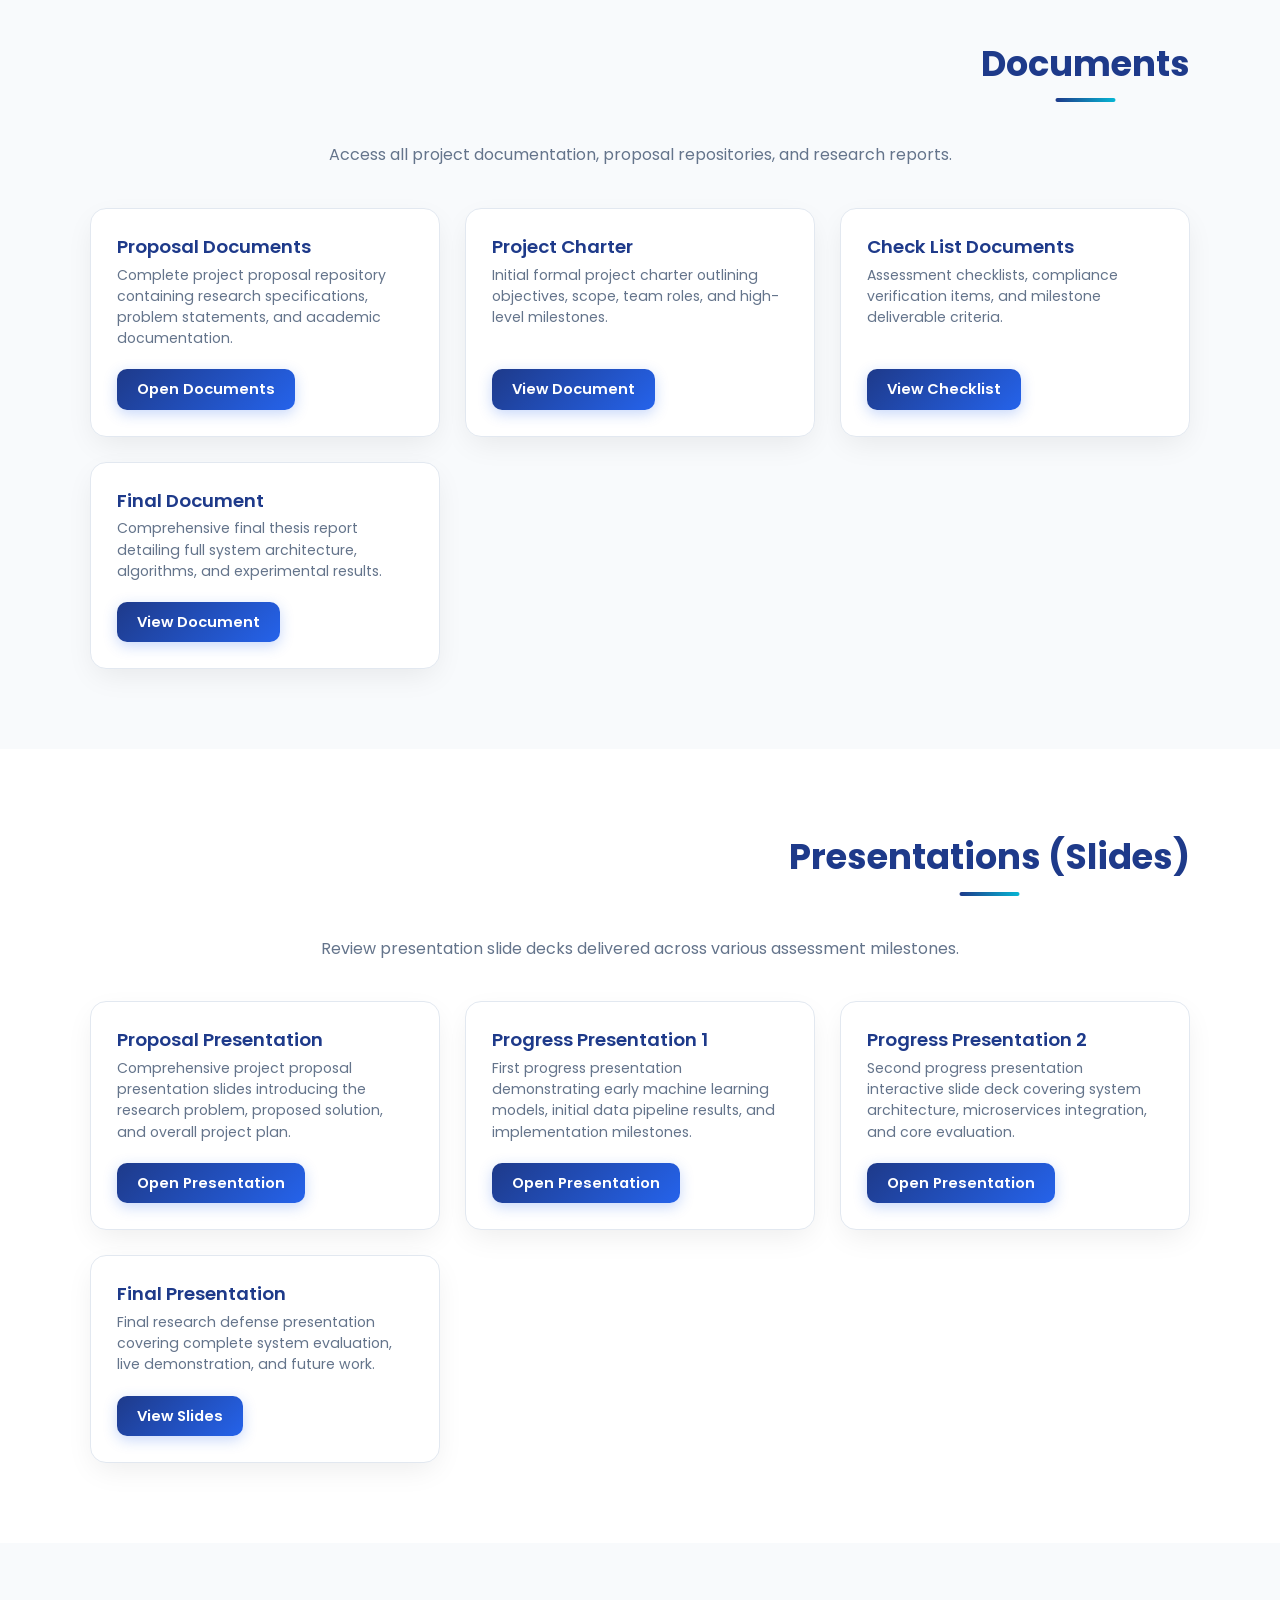
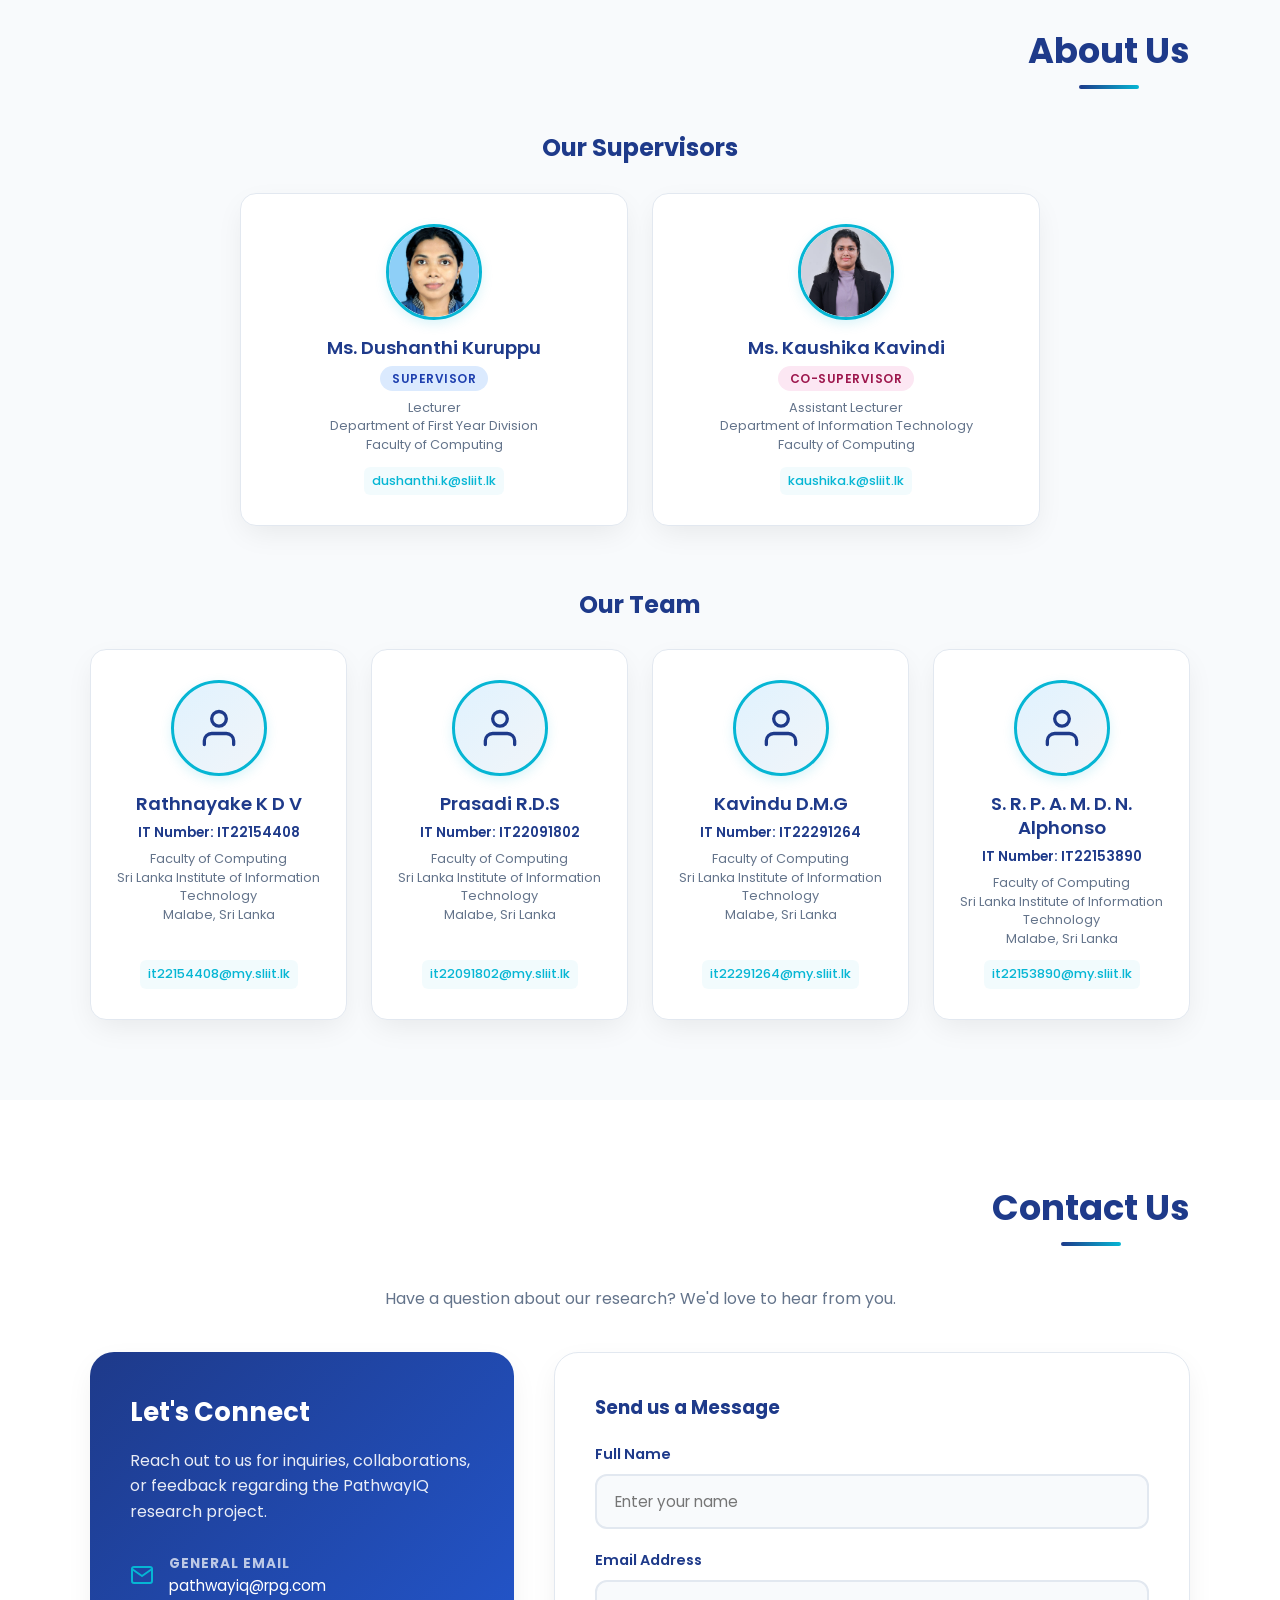
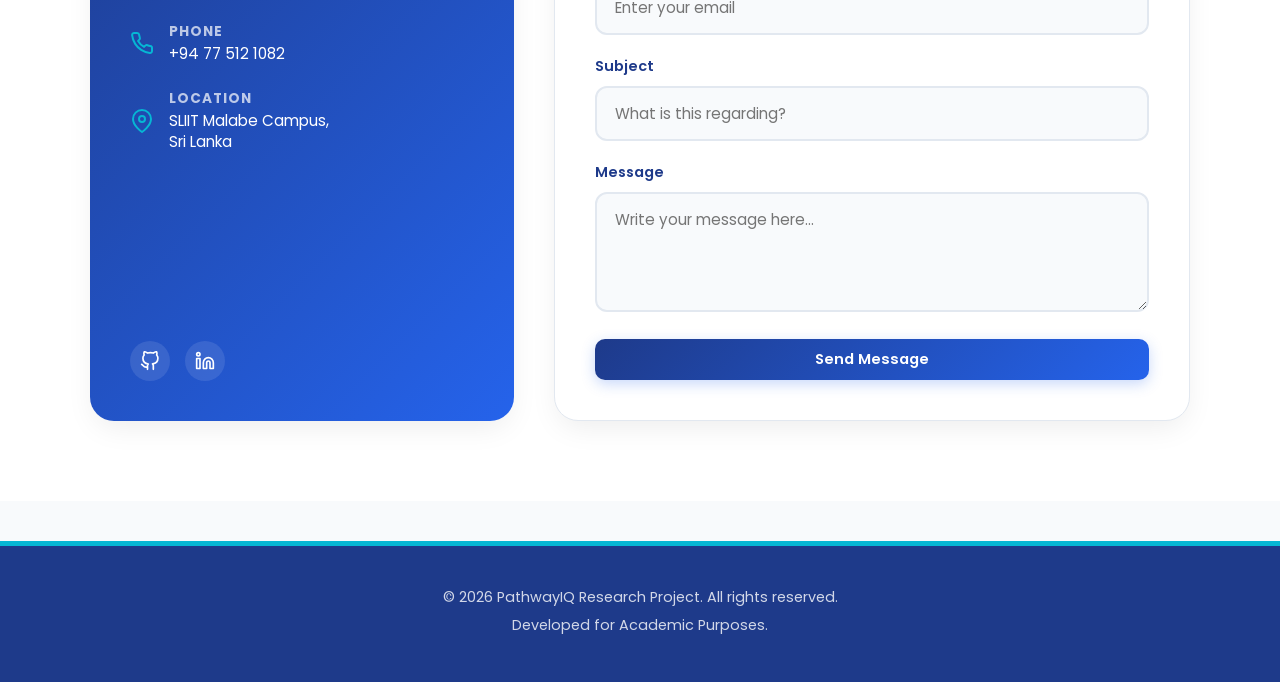
==== commit 15469189: "Final Document Final Document" ====
--- a/index.html
+++ b/index.html
@@ -430,7 +430,7 @@
                 </div>
                 <div class="resource-card">
                     <div><h3 class="resource-title">Final Document</h3><p class="resource-desc">Comprehensive final thesis report detailing full system architecture, algorithms, and experimental results.</p></div>
-                    <div class="resource-actions"><a href="#" class="btn btn-outline"><span>View Document</span></a></div>
+                    <div class="resource-actions"><a href="https://drive.google.com/drive/folders/1DT1nJRI21j2YghB8QMikR2_KDgpWGo8p?usp=sharing" class="btn btn-primary"><span>View Document</span></a></div>
                 </div>
             </div>
         </div>
